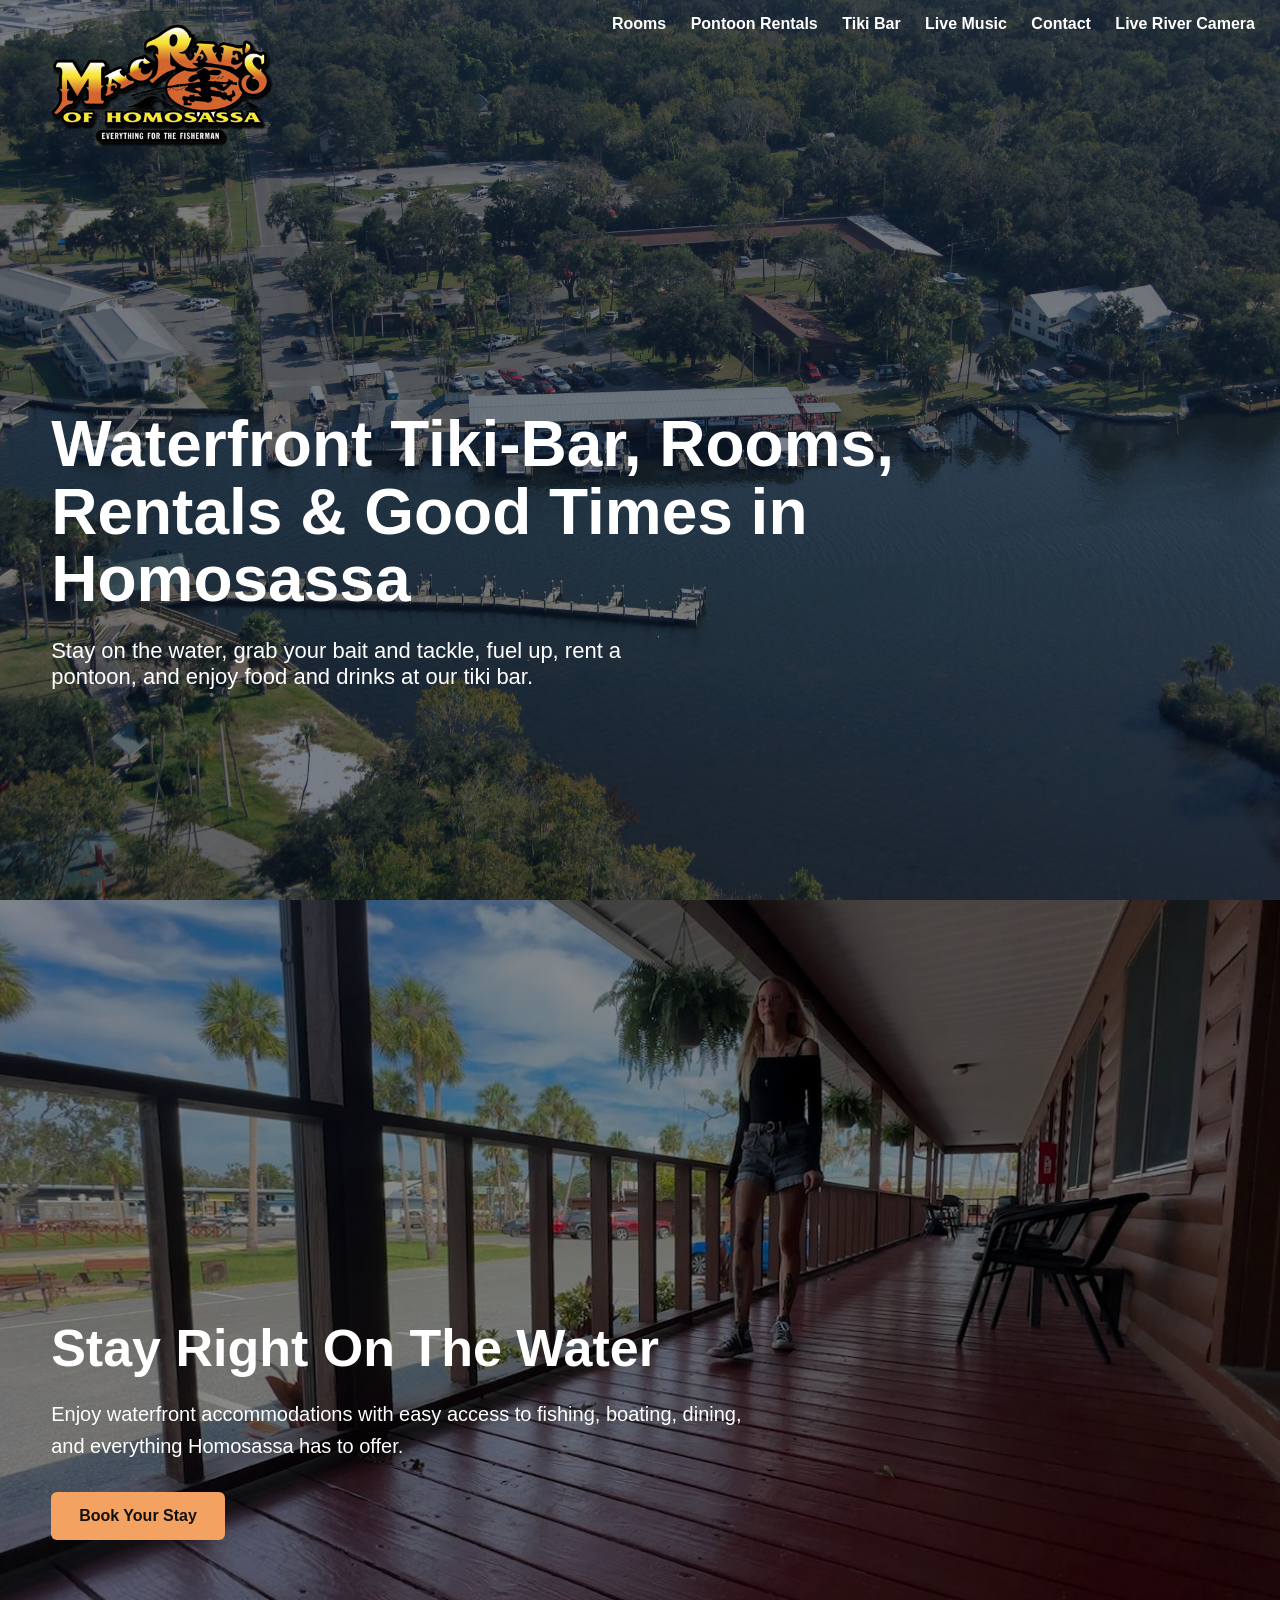
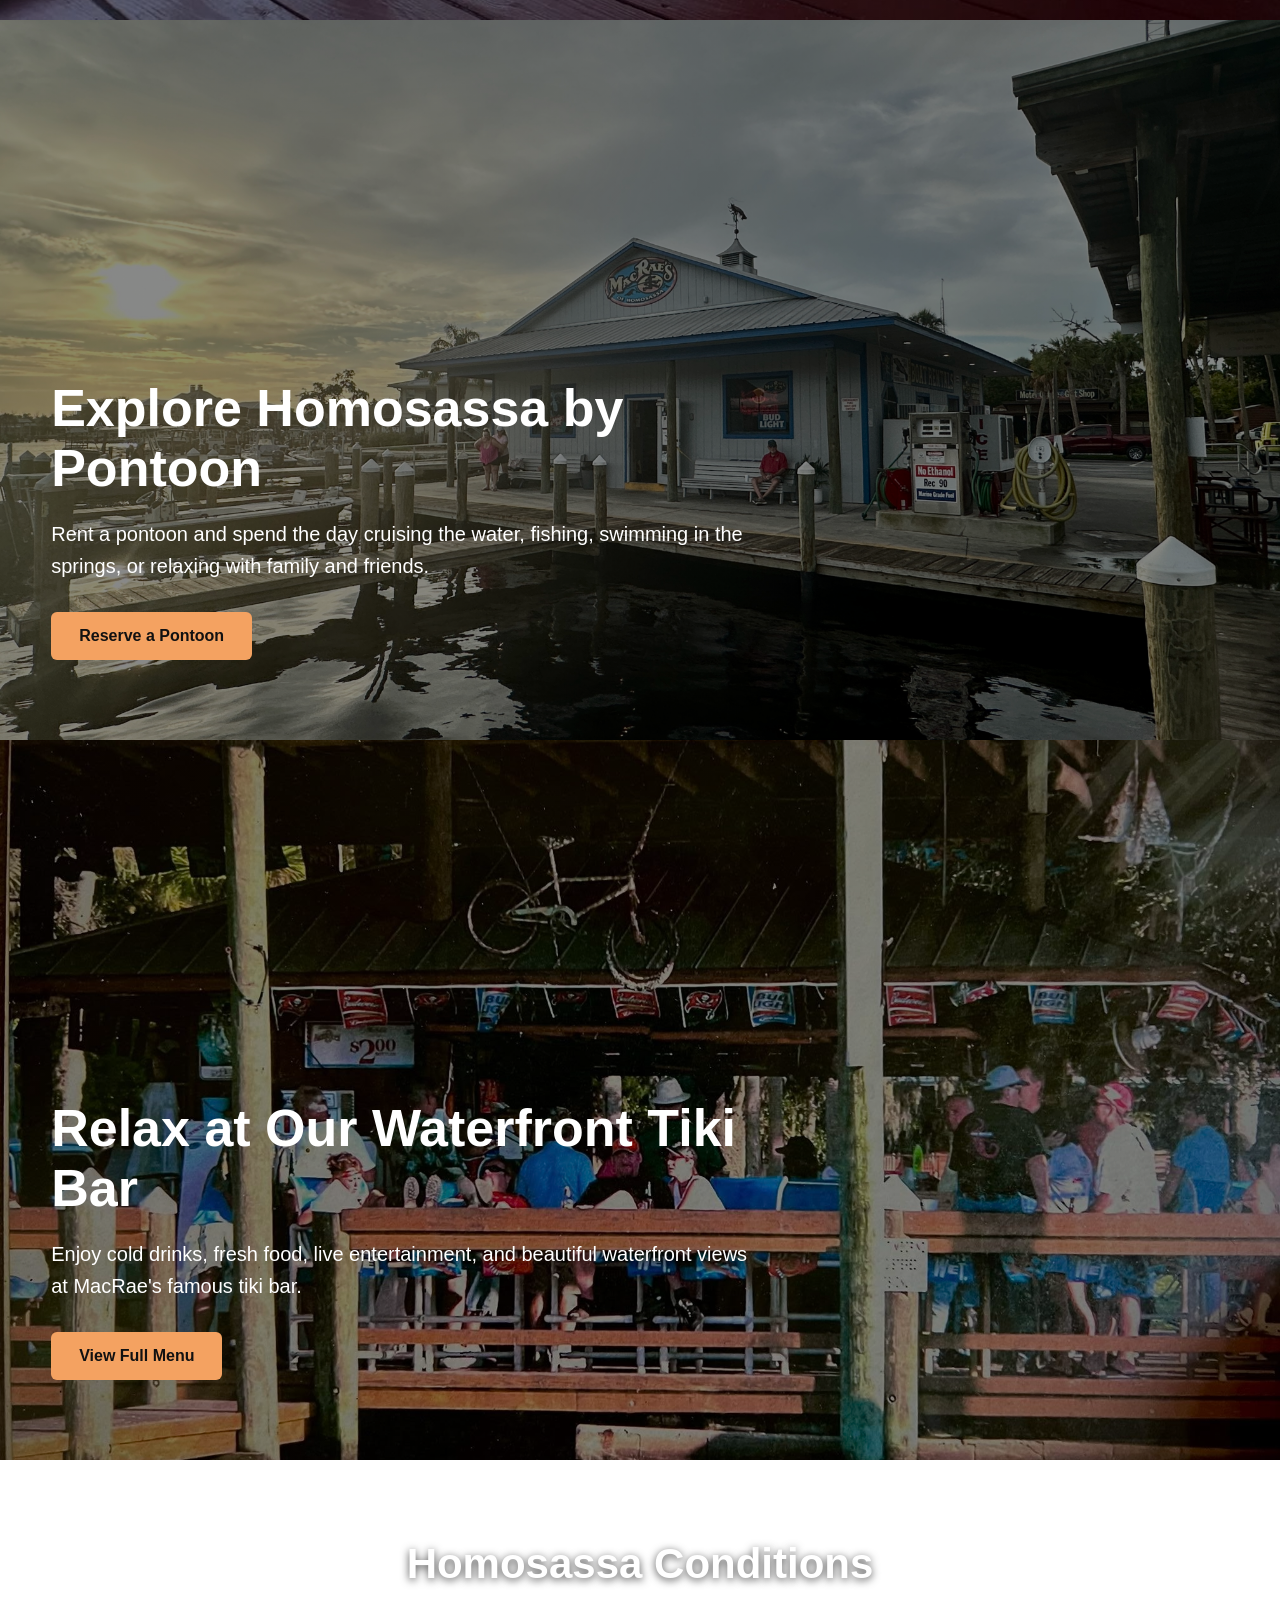
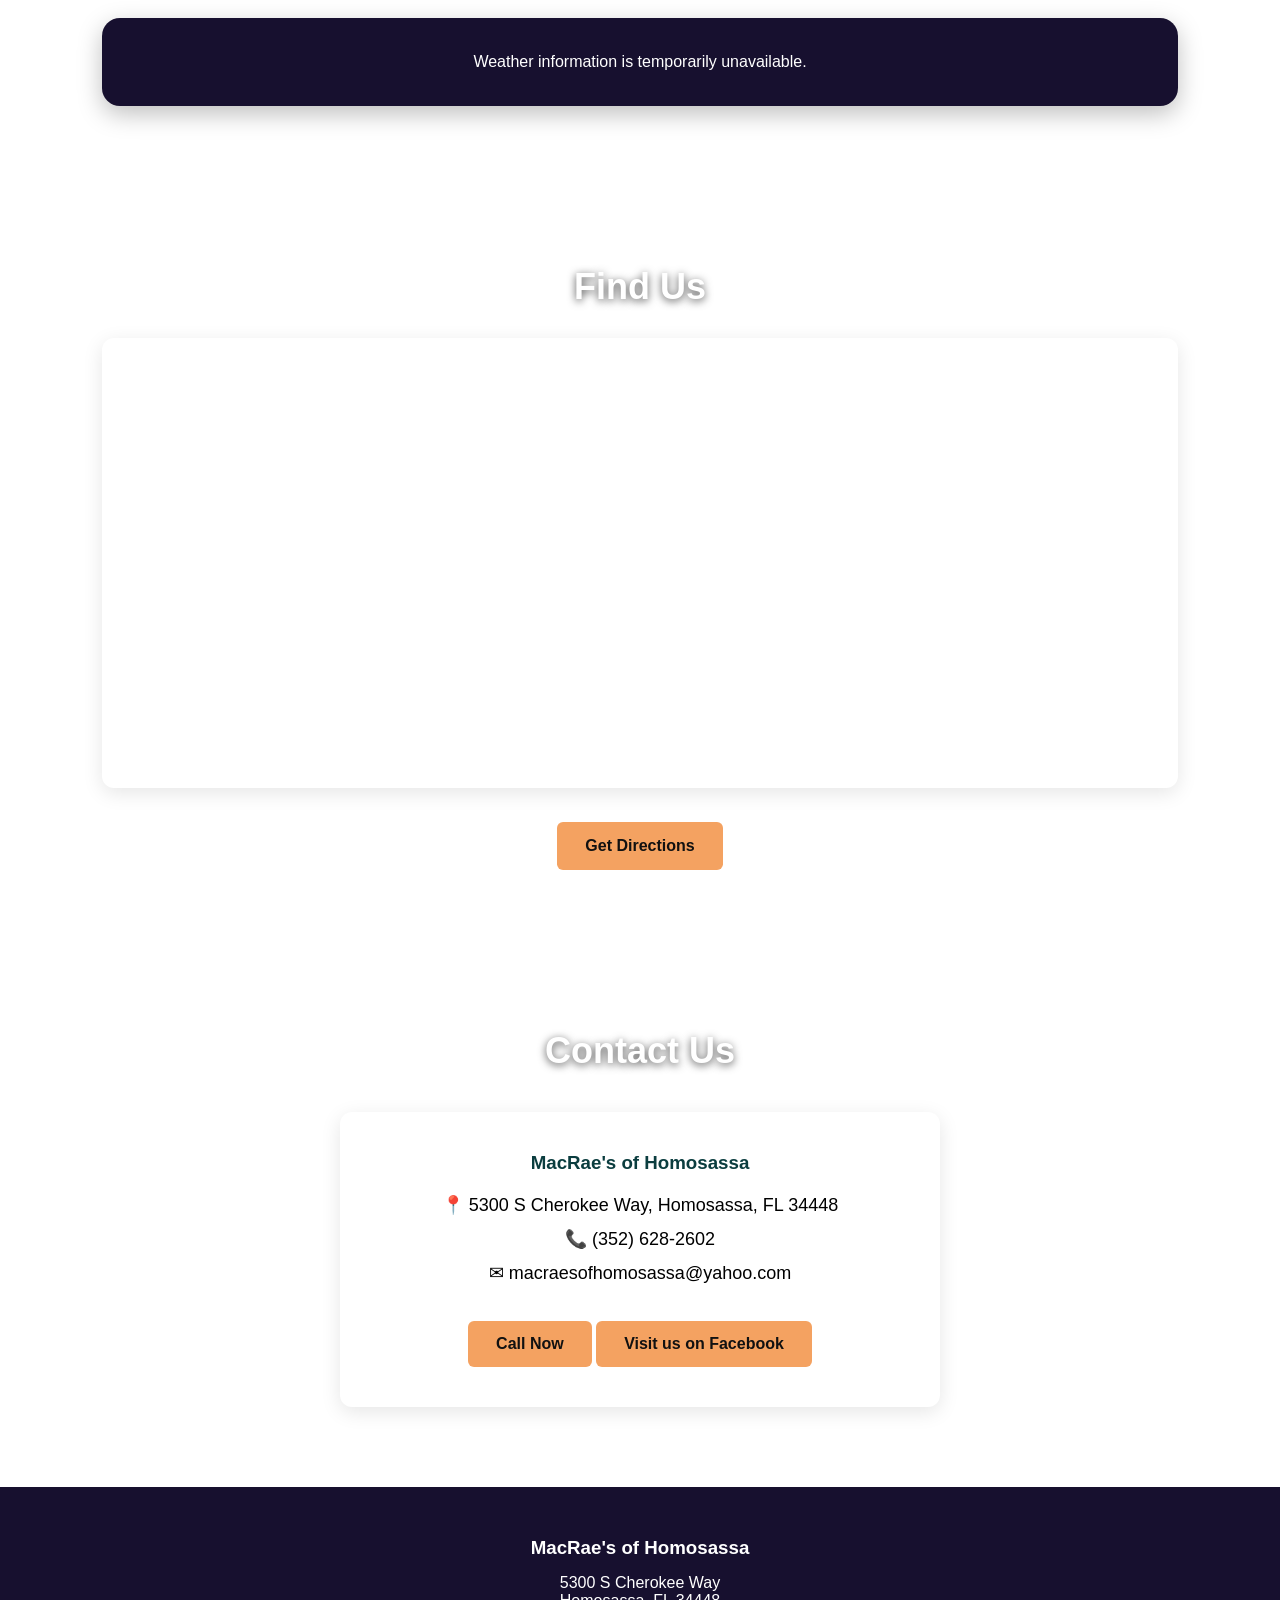
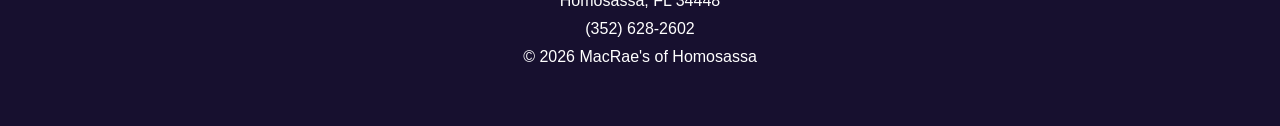
==== index.html @ 95af5fef "Correct business ZIP code to 34448" ====
<!DOCTYPE html>
<html lang="en">

<head>

    <!-- Character encoding -->
    <meta charset="UTF-8">

    <!-- Mobile responsiveness -->
    <meta name="viewport" content="width=device-width, initial-scale=1.0">

    <!-- Primary SEO -->
    <title>MacRae's of Homosassa | Waterfront Motel, Tiki Bar & Pontoon Rentals</title>

    <meta name="description"
        content="Stay on the Homosassa River at MacRae's of Homosassa. Enjoy waterfront lodging, marina fuel, pontoon rentals, fresh seafood, live music, and our famous waterfront tiki bar in Homosassa, Florida.">

    <meta name="author" content="MacRae's of Homosassa">

    <!-- Search Engine Indexing -->
    <meta name="robots" content="index, follow">

    <!-- Theme Color -->
    <meta name="theme-color" content="#17324D">

    <!-- Open Graph (Facebook & Messenger) -->
    <meta property="og:type" content="website">
    <meta property="og:title"
        content="MacRae's of Homosassa | Waterfront Motel, Tiki Bar & Pontoon Rentals">

    <meta property="og:description"
        content="Stay on the beautiful Homosassa River with waterfront lodging, pontoon rentals, fresh seafood, live music, and our famous tiki bar.">

    <meta property="og:url"
        content="https://macraesofhomosassa.com">

    <meta property="og:image"
        content="https://macraesofhomosassa.com/images/waterfront.jpg">

    <!-- Twitter / X -->
    <meta name="twitter:card" content="summary_large_image">

    <meta name="twitter:title"
        content="MacRae's of Homosassa">

    <meta name="twitter:description"
        content="Waterfront motel, tiki bar, pontoon rentals, seafood, and live music in Homosassa, Florida.">

    <meta name="twitter:image"
        content="https://macraesofhomosassa.com/images/waterfront.jpg">

    <!-- Stylesheet -->
    <link rel="stylesheet" href="styles.css">

    <!-- Favicon (add once you create one) -->
    <link rel="icon" href="images/favicon.ico">

    <!-- Local Business Schema -->
<script type="application/ld+json">
    {
        "@context": "https://schema.org",
        "@type": "LocalBusiness",
        "additionalType": [
    "https://schema.org/LodgingBusiness",
    "https://schema.org/Restaurant"
],
        "name": "MacRae's of Homosassa",
        "image": "https://macraesofhomosassa.com/images/waterfront.jpg",
        "logo": "https://macraesofhomosassa.com/images/logo.png",
        "url": "https://macraesofhomosassa.com",
        "telephone": "+1-352-628-2602",
        "email": "mailto:macraesofhomosassa@yahoo.com",
        "address": {
            "@type": "PostalAddress",
            "streetAddress": "5300 S Cherokee Way",
            "addressLocality": "Homosassa",
            "addressRegion": "FL",
            "postalCode": "34448",
            "addressCountry": "US"
        },
        "description": "MacRae's of Homosassa offers waterfront lodging, marina fuel, pontoon rentals, live music, fresh seafood, and a waterfront tiki bar on the Homosassa River.",
        "areaServed": "Homosassa, Florida",
        "sameAs": [
            "https://www.facebook.com/share/18axdhbkUP/?mibextid=wwXIfr"
        ],
        "makesOffer": [
            {
                "@type": "Offer",
                "itemOffered": {
                    "@type": "Service",
                    "name": "Waterfront lodging"
                }
            },
            {
                "@type": "Offer",
                "itemOffered": {
                    "@type": "Service",
                    "name": "Marine fuel"
                }
            },
            {
                "@type": "Offer",
                "itemOffered": {
                    "@type": "Service",
                    "name": "Pontoon rentals"
                }
            },
            {
                "@type": "Offer",
                "itemOffered": {
                    "@type": "Service",
                    "name": "Live music and entertainment"
                }
            },
            {
                "@type": "Offer",
                "itemOffered": {
                    "@type": "Service",
                    "name": "Tiki bar and waterfront dining"
                }
            }
        ]
    }
    </script>
</head>

<body>

<!-- ========================= TOP NAVIGATION BAR ========================= -->
<header class="navbar">

    <!-- Logo on the left side -->
    <a href="#" class="logo">
        <img src="images/logo.png" alt="MacRae's of Homosassa Logo">
    </a>

    <!-- Desktop navigation links -->
    <nav class="desktop-nav">
        <a href="#rooms">Rooms</a>
        <a href="#rentals">Pontoon Rentals</a>
        <a href="#tiki">Tiki Bar</a>
        <a href="livemusic.html">Live Music</a>
        <a href="#contact">Contact</a>
        <a href="https://www.discovercrystalriverfl.com/live-river-cam/" target="_blank">
            Live River Camera
        </a>
    </nav>

    <!-- Mobile hamburger button -->
    <button class="menu-toggle" onclick="toggleMenu()">
        ☰
    </button>

</header>

<!-- ========================= MOBILE SLIDE-OUT MENU ========================= -->
<div id="mobile-menu" class="mobile-menu">

    <button class="close-menu" onclick="toggleMenu()">
        ×
    </button>

    <a href="#rooms" onclick="toggleMenu()">Rooms</a>
    <a href="#rentals" onclick="toggleMenu()">Pontoon Rentals</a>
    <a href="#tiki" onclick="toggleMenu()">Tiki Bar</a>
    <a href="livemusic.html">Live Music</a>
    <a href="#contact" onclick="toggleMenu()">Contact</a>
    <a href="https://www.discovercrystalriverfl.com/live-river-cam/" target="_blank" onclick="toggleMenu()">
        Live River Camera
    </a>

</div>

<!-- ========================= HERO SECTION First thing visitors see ========================= -->
    <section class="hero">
       
        <!-- Container used to position and style hero text -->
        <div class="hero-content">

            <!-- Main headline -->
            <h2>Waterfront Tiki-Bar, Rooms, Rentals & Good Times in Homosassa</h2>

            <!-- Supporting description -->
            <p>
                Stay on the water, grab your bait and tackle, fuel up, rent a pontoon,
                and enjoy food and drinks at our tiki bar.
            </p>

        </div>
    </section>

<!-- ========================= ROOMS SECTION Highlights lodging accommodations Uses a full-width background image similar to the hero section ========================= -->
     <section id="rooms" class="rooms-section">

        <!-- Container for all text displayed
             on top of the room background image -->
        <div class="rooms-content">
        
            <!-- Main headline -->
            <h2>Stay Right On The Water</h2>
        
            <!-- Description of the accommodations -->
            <p>
                Enjoy waterfront accommodations with easy access
                to fishing, boating, dining, and everything
                Homosassa has to offer.
            </p>
        
            <!-- Call-to-action button
                 Currently scrolls to contact section -->
                 <a href="#" class="button" onclick="showBookingMessage()">
                    Book Your Stay
                </a>
        
        </div>
        </section>

<!-- ========================= PONTOON RENTALS SECTION Highlights pontoon boat rentals========================= -->

<section id="rentals" class="rentals-section">

    <div class="rentals-content">

        <h2>Explore Homosassa by Pontoon</h2>

        <p>
            Rent a pontoon and spend the day cruising the water,
            fishing, swimming in the springs, or relaxing with family and friends.
        </p>

        <a href="#" class="button" onclick="showBookingMessage()">
            Reserve a Pontoon
        </a>

    </div>

</section>

<!-- ========================= Tiki Bar Section - need to add link to menu ========================= -->

<section id="tiki" class="tiki-section">
    
    <div class="tiki-content">

        <h2>Relax at Our Waterfront Tiki Bar</h2>

        <p>
            Enjoy cold drinks, fresh food, live entertainment,
            and beautiful waterfront views at MacRae's famous
            tiki bar.
        </p>

        <a href="menu.html" class="button">
            View Full Menu
        </a>

    </div>

</section>

<!-- =========================
INFO BACKGROUND SECTION
Weather, map, and contact
========================= -->

<section class="info-background">

<!-- =========================
WEATHER SECTION
========================= -->

<section class="weather-section">

    <h2>Homosassa Conditions</h2>

    <div class="custom-weather-card" id="weather-card">

        <p>Loading local weather...</p>

    </div>

</section>

<!-- ========================= GOOGLE MAP SECTION ========================= -->

<section class="map-section">

    <h2>Find Us</h2>

    <iframe
        src="https://www.google.com/maps/embed?pb=!1m18!1m12!1m3!1d4694.301543347351!2d-82.6210049235909!3d28.78456557715871!2m3!1f0!2f0!3f0!3m2!1i1024!2i768!4f13.1!3m3!1m2!1s0x88e83eef0be6020d%3A0x8e1b108e4c005c9f!2sMacRae&#39;s%20of%20Homosassa%20Inc!5e1!3m2!1sen!2sus!4v1782098870335!5m2!1sen!2sus"
        width="100%"
        height="450"
        style="border:0;"
        allowfullscreen=""
        loading="lazy"
        referrerpolicy="no-referrer-when-downgrade">
    </iframe>
    <!-- Opens Google Maps directions in a new tab -->

    <div class="directions-container">

    <a
        href="https://maps.google.com/?q=5300+S+Cherokee+Way+Homosassa+FL+34448"
        target="_blank"
        class="button">

        Get Directions

    </a>

</div>

</section>

<!-- ========================= CONTACT SECTION ========================= -->
<section id="contact" class="contact-section">

    <!-- Section title -->
    <h2>Contact Us</h2>

    <!-- Card containing business contact information -->
    <div class="contact-card">

        <!-- Business name -->
        <h3>MacRae's of Homosassa</h3>

        <!-- Physical location -->
        <p>📍 5300 S Cherokee Way, Homosassa, FL 34448</p>

        <!-- Phone number -->
        <p>📞 (352) 628-2602</p>

        <!-- Email address -->
        <p>✉ macraesofhomosassa@yahoo.com</p>
        
        <!-- Clicking this button opens the phone dialer on mobile devices -->
        <a href="tel:3526282602" class="contact-button">
            Call Now
        </a>

        <!-- link to facebook -->
        <a href="https://www.facebook.com/share/18axdhbkUP/?mibextid=wwXIfr"
        target="_blank"
        rel="noopener noreferrer"
        class="contact-button">
         Visit us on Facebook
     </a>
    </div>

</section>

</section>

<footer class="footer">

    <h3>MacRae's of Homosassa</h3>

    <p>
        5300 S Cherokee Way<br>
        Homosassa, FL 34448
    </p>

    <p>
        (352) 628-2602
    </p>

    <p>
        © 2026 MacRae's of Homosassa
    </p>

</footer>

<!-- =========================
BOOKING COMING SOON POPUP
========================= -->

<div id="booking-popup"
     class="booking-popup"
     onclick="hideBookingMessage()">

    <div class="booking-card"
         onclick="event.stopPropagation()">

        <button class="booking-close"
                onclick="hideBookingMessage()">
            ×
        </button>

        <h2>Online reservations are coming soon!</h2>

        <p>
            In the meantime, please call us to reserve your room
            or pontoon rental. We look forward to seeing you at
            MacRae's of Homosassa!
        </p>

        <a href="tel:3526282602" class="button">
            Call Now
        </a>

    </div>

</div>

<!-- =========================
PAGE JAVASCRIPT
========================= -->

<script>

    /* =========================
       WEBSITE FUNCTIONS
    ========================= */

    function showBookingMessage() {
        document.getElementById("booking-popup").classList.add("active");
    }

    function hideBookingMessage() {
        document.getElementById("booking-popup").classList.remove("active");
    }

    function toggleMenu() {
        document.getElementById("mobile-menu").classList.toggle("active");
    }


/* =========================
   HOMOSASSA RIVER CONDITIONS
========================= */

function getWeatherIcon(code) {
    if (code === 0) return "☀️";
    if ([1, 2].includes(code)) return "🌤️";
    if (code === 3) return "☁️";
    if ([45, 48].includes(code)) return "🌫️";
    if ([51, 53, 55, 61, 63, 65, 80, 81, 82].includes(code)) return "🌧️";
    if ([95, 96, 99].includes(code)) return "⛈️";
    return "🌤️";
}

function getWeatherLabel(code) {
    if (code === 0) return "Clear";
    if ([1, 2].includes(code)) return "Partly Cloudy";
    if (code === 3) return "Cloudy";
    if ([45, 48].includes(code)) return "Fog";
    if ([51, 53, 55].includes(code)) return "Drizzle";
    if ([61, 63, 65, 80, 81, 82].includes(code)) return "Rain";
    if ([95, 96, 99].includes(code)) return "Thunderstorms";
    return "Conditions";
}

function getWindDirection(degrees) {
    const directions = ["N", "NE", "E", "SE", "S", "SW", "W", "NW"];
    return directions[Math.round(degrees / 45) % 8];
}

function getBoatingOutlook(windSpeed, rainChance) {
    if (windSpeed >= 20 || rainChance >= 70) return "Use Caution";
    if (windSpeed >= 12 || rainChance >= 40) return "Fair";
    return "Good";
}

function formatTime(timeString) {
    return new Date(timeString).toLocaleTimeString("en-US", {
        hour: "numeric",
        minute: "2-digit"
    });
}

function formatHour(hour) {
    const suffix = hour >= 12 ? "PM" : "AM";
    const displayHour = hour % 12 === 0 ? 12 : hour % 12;
    return `${displayHour} ${suffix}`;
}

function getDailySummary(date, hourly) {
    const dayHours = hourly.time
        .map((time, index) => ({
            time,
            code: hourly.weather_code[index]
        }))
        .filter(hour => hour.time.startsWith(date));

    const counts = {
        clear: 0,
        cloudy: 0,
        rain: 0,
        storm: 0,
        fog: 0
    };

    const rainOrStormHours = [];

    dayHours.forEach(hour => {
        const code = hour.code;
        const hourNumber = new Date(hour.time).getHours();

        if (code === 0) {
            counts.clear++;
        } else if ([1, 2, 3].includes(code)) {
            counts.cloudy++;
        } else if ([45, 48].includes(code)) {
            counts.fog++;
        } else if ([51, 53, 55, 61, 63, 65, 80, 81, 82].includes(code)) {
            counts.rain++;
            rainOrStormHours.push(hourNumber);
        } else if ([95, 96, 99].includes(code)) {
            counts.storm++;
            rainOrStormHours.push(hourNumber);
        }
    });

    let timingNote = "";

    if (rainOrStormHours.length > 0) {
        const earliest = Math.min(...rainOrStormHours);
        const latest = Math.max(...rainOrStormHours);

        const hasMorning = rainOrStormHours.some(hour => hour >= 5 && hour < 12);
        const hasAfternoon = rainOrStormHours.some(hour => hour >= 12 && hour < 18);
        const hasEvening = rainOrStormHours.some(hour => hour >= 18 && hour < 24);

        if (rainOrStormHours.length >= 8) {
            timingNote = "scattered throughout the day";
        } else if (hasMorning && hasAfternoon && hasEvening) {
            timingNote = "possible throughout the day";
        } else if (hasMorning && hasAfternoon) {
            timingNote = "morning into afternoon";
        } else if (hasAfternoon && hasEvening) {
            timingNote = "afternoon into evening";
        } else if (hasMorning) {
            timingNote = "mainly morning";
        } else if (hasAfternoon) {
            timingNote = "mainly afternoon";
        } else if (hasEvening) {
            timingNote = "mainly evening";
        } else {
            timingNote = `${formatHour(earliest)}–${formatHour(latest)}`;
        }
    }

    let summary;

    if (counts.storm >= 3) {
        summary = { icon: "⛈️", label: "Storms Likely" };
    } else if (counts.rain >= 4) {
        summary = { icon: "🌧️", label: "Rain Likely" };
    } else if (counts.storm > 0) {
        summary = { icon: "🌦️", label: "Storms Possible" };
    } else if (counts.rain > 0) {
        summary = { icon: "🌦️", label: "Showers Possible" };
    } else if (counts.cloudy > counts.clear) {
        summary = { icon: "☁️", label: "Mostly Cloudy" };
    } else if (counts.cloudy > 0) {
        summary = { icon: "🌤️", label: "Partly Cloudy" };
    } else {
        summary = { icon: "☀️", label: "Sunny" };
    }

    if (timingNote) {
        summary.note = timingNote;
    }

    return summary;
}

async function loadWeather() {
    const weatherCard = document.getElementById("weather-card");

    const url =
        "https://api.open-meteo.com/v1/forecast" +
        "?latitude=28.7846" +
        "&longitude=-82.6210" +
        "&current=temperature_2m,apparent_temperature,weather_code,wind_speed_10m,wind_direction_10m" +
        "&hourly=precipitation_probability,uv_index,weather_code" +
        "&daily=temperature_2m_max,temperature_2m_min,precipitation_probability_max,weather_code,sunrise,sunset" +
        "&temperature_unit=fahrenheit" +
        "&wind_speed_unit=mph" +
        "&timezone=America%2FNew_York";

    try {
        const response = await fetch(url);
        const data = await response.json();

        const current = data.current;
        const hourly = data.hourly;
        const daily = data.daily;

        const rainChance = hourly.precipitation_probability
            ? hourly.precipitation_probability[0]
            : "N/A";

        const uvIndex = hourly.uv_index
            ? hourly.uv_index[0]
            : "N/A";

        const currentIcon = getWeatherIcon(current.weather_code);
        const currentLabel = getWeatherLabel(current.weather_code);
        const windDirection = getWindDirection(current.wind_direction_10m);
        const boatingOutlook = getBoatingOutlook(current.wind_speed_10m, rainChance);

        const forecastDays = daily.time.slice(0, 7).map((date, index) => {
            const dayName = new Date(date + "T00:00:00").toLocaleDateString("en-US", {
                weekday: "short"
            });

            const summary = getDailySummary(date, hourly);

            return `
                <div class="forecast-day">
                    <h5>${dayName}</h5>
                    <div class="forecast-icon">${summary.icon}</div>
                    <p>${summary.label}</p>
                    ${summary.note ? `<p class="forecast-note">${summary.note}</p>` : ""}
                    <p><strong>${Math.round(daily.temperature_2m_max[index])}°</strong> / ${Math.round(daily.temperature_2m_min[index])}°</p>
                    <p>Rain ${daily.precipitation_probability_max[index]}%</p>
                </div>
            `;
        }).join("");

        weatherCard.innerHTML = `
            <div class="weather-main">

                <div class="weather-current">
                    <div class="weather-icon">${currentIcon}</div>
                    <h3>${Math.round(current.temperature_2m)}°F</h3>
                    <p>${currentLabel}</p>
                    <p>Feels like ${Math.round(current.apparent_temperature)}°F</p>
                </div>

                <div class="weather-details">
                    <h4>River Conditions</h4>
                    <p>Wind: ${windDirection} ${Math.round(current.wind_speed_10m)} mph</p>
                    <p>Rain Chance: ${rainChance}%</p>
                    <p>UV Index: ${uvIndex}</p>
                    <p>Sunrise: ${formatTime(daily.sunrise[0])}</p>
                    <p>Sunset: ${formatTime(daily.sunset[0])}</p>
                    <p>Boating Outlook: <strong>${boatingOutlook}</strong></p>
                </div>

            </div>

            <div class="forecast-grid">
                ${forecastDays}
            </div>
        `;

    } catch (error) {
        weatherCard.innerHTML = `<p>Weather information is temporarily unavailable.</p>`;
    }
}

loadWeather();

</script>

</body>
</html>
---- styles.css ----
/* =========================
   GLOBAL RESET
   Removes default browser spacing and makes sizing easier to control.
   ========================= */

* {
    margin: 0;
    padding: 0;
    box-sizing: border-box;
}

/* =========================
   SMOOTH SCROLLING
   Makes anchor links scroll smoothly instead of jumping.
   ========================= */

html {
    scroll-behavior: smooth;
}

/* =========================
   BODY
   Sets the default font for the whole website.
   ========================= */

body {
    font-family: Arial, sans-serif;
}

/* =========================
   NAVIGATION BAR
   Transparent navbar positioned over the hero image.
   ========================= */

.navbar {
    position: absolute;
    top: 0;
    left: 0;
    width: 100%;

    background: transparent;
    color: white;

    padding: 10px 25px 0 25px;

    display: flex;
    justify-content: space-between;
    align-items: flex-start;

    z-index: 100;
}

/* Logo inside navbar */
.logo img {
    height: 150px;
    width: auto;
}

/* Navigation links */
.navbar a {
    color: white;
    text-decoration: none;
    margin-left: 20px;
    font-weight: bold;
}

/* Positions desktop nav links */
.desktop-nav {
    padding-top: 5px;
}

/* Link hover effect */
.navbar a:hover {
    color: #f4a261;
}

/* =========================
   HERO SECTION
   Main full-screen image section.
   ========================= */

.hero {
    min-height: 100vh;

    background:
        linear-gradient(rgba(8, 18, 35, .55), rgba(8, 18, 35, .55)),
        url("images/waterfront.jpg");

    background-size: cover;
    background-position: center;

    display: flex;
    align-items: flex-end;

    padding: 0 4% 90px;

    color: white;
}

.hero-content {
    max-width: 950px;
    padding-bottom: 120px;
}

.hero h2 {
    font-size: 64px;
    line-height: 1.05;
    margin-bottom: 25px;
}

.hero p {
    font-size: 22px;
    max-width: 650px;
}

/* =========================
   SHARED BUTTON STYLE
   Used across the site.
   ========================= */

.button {
    display: inline-block;
    background: #f4a261;
    color: #111;

    padding: 15px 28px;

    text-decoration: none;
    border-radius: 6px;
    font-weight: bold;
}

/* =========================
BOOKING COMING SOON POPUP
========================= */

.booking-popup {
    display: none;
    position: fixed;
    inset: 0;
    background: rgba(0,0,0,.65);
    z-index: 2000;
    justify-content: center;
    align-items: center;
    padding: 20px;
}

.booking-popup.active {
    display: flex;
}

.booking-card {
    position: relative;
    max-width: 500px;
    background: white;
    color: #111;
    padding: 40px;
    border-radius: 18px;
    text-align: center;
    box-shadow: 0 15px 40px rgba(0,0,0,.35);
}

.booking-card h2 {
    color: #0b3d3f;
    margin-bottom: 20px;
}

.booking-card p {
    font-size: 18px;
    line-height: 1.5;
    margin-bottom: 25px;
}

.booking-close {
    position: absolute;
    top: 15px;
    right: 20px;
    border: none;
    background: none;
    font-size: 34px;
    cursor: pointer;
}

/* =========================
   ROOMS SECTION
   Full-width image section for lodging.
   ========================= */

.rooms-section {
    min-height: 80vh;

    background:
        linear-gradient(rgba(0,0,0,.45), rgba(0,0,0,.45)),
        url("images/room.jpg");

    background-size: cover;
    background-position: center;

    display: flex;
    align-items: flex-end;      /* Moves content to bottom */
    justify-content: flex-start; /* Keeps content left */
    padding: 0 4% 80px;         /* Bottom padding */

    color: white;
}

.rooms-content {
    max-width: 700px;
}

.rooms-content h2 {
    font-size: 52px;
    margin-bottom: 20px;
}

.rooms-content p {
    font-size: 20px;
    line-height: 1.6;
    margin-bottom: 30px;
}

/* =========================
   PONTOON RENTALS SECTION
   Full-width image section for boat rentals.
   ========================= */

.rentals-section {
    min-height: 80vh;

    background:
        linear-gradient(rgba(0,0,0,.45), rgba(0,0,0,.45)),
        url("images/pontoon.jpg");

    background-size: cover;
    background-position: center;

    display: flex;
    align-items: flex-end;      /* Moves content to bottom */
    justify-content: flex-start; /* Keeps content left */
    padding: 0 4% 80px;         /* Bottom padding */

    color: white;
}

.rentals-content {
    max-width: 700px;
}

.rentals-content h2 {
    font-size: 52px;
    margin-bottom: 20px;
}

.rentals-content p {
    font-size: 20px;
    line-height: 1.6;
    margin-bottom: 30px;
}

/* =========================
   TIKI BAR SECTION
   Full-width image section for tiki bar promotion.
   ========================= */

.tiki-section {
    min-height: 80vh;

    background:
        linear-gradient(rgba(0,0,0,.45), rgba(0,0,0,.45)),
        url("images/tikibar.jpg");

    background-size: cover;
    background-position: center;

    display: flex;
    align-items: flex-end;      /* Moves content to bottom */
    justify-content: flex-start; /* Keeps content left */
    padding: 0 4% 80px;         /* Bottom padding */

    color: white;
}

.tiki-content {
    max-width: 700px;
}

.tiki-content h2 {
    font-size: 52px;
    margin-bottom: 20px;
}

.tiki-content p {
    font-size: 20px;
    line-height: 1.6;
    margin-bottom: 30px;
}

/* =========================
INFO BACKGROUND SECTION
Weather, map, and contact
========================= */

.info-background {
    background-image:
        linear-gradient(rgba(10, 8, 25, 0.65), rgba(10, 8, 25, 0.65)),
        url("images/riverchart.jpg");
    background-size: cover;
    background-position: center;
    background-attachment: fixed;
}
/* =========================
CUSTOM WEATHER SECTION
========================= */

.weather-section {
    padding: 80px 8%;
    text-align: center;
    background: transparent;
}

.weather-section h2 {
    font-size: 42px;
    color: #0b3d3f;
    margin-bottom: 30px;
}

.custom-weather-card {
    max-width: 1100px;
    margin: 0 auto;
    background: #17102f;
    color: white;
    padding: 35px;
    border-radius: 18px;
    box-shadow: 0 8px 25px rgba(0, 0, 0, 0.25);
}

.weather-section h2,
.map-section h2,
.contact-section h2 {
    color: white;
    text-shadow: 0 2px 8px rgba(0, 0, 0, 0.7);
}

.weather-main {
    display: flex;
    justify-content: space-between;
    gap: 40px;
    text-align: left;
}

.weather-main h3 {
    font-size: 64px;
    margin-bottom: 10px;
}

.weather-main h4 {
    font-size: 28px;
    margin-bottom: 15px;
}

.weather-main p {
    font-size: 18px;
    margin-bottom: 8px;
}

@media (max-width: 768px) {
    .weather-main {
        flex-direction: column;
        text-align: center;
    }

    .weather-main h3 {
        font-size: 52px;
    }
}
.weather-current {
    text-align: center;
}

.weather-icon {
    font-size: 64px;
    margin-bottom: 10px;
}

.forecast-icon {
    font-size: 34px;
    margin: 8px 0;
}

/* =========================
7-DAY FORECAST
========================= */

.forecast-grid {
    display: grid;
    grid-template-columns: repeat(7, 1fr);
    gap: 14px;
    margin-top: 35px;
}

.forecast-day {
    background: rgba(255,255,255,.1);
    border: 1px solid rgba(255,255,255,.2);
    border-radius: 14px;
    padding: 18px 12px;
    text-align: center;
}

.forecast-day h5 {
    font-size: 20px;
    margin-bottom: 10px;
    color: #c89b3c;
}

.forecast-day p {
    font-size: 15px;
    margin: 6px 0;
}

.forecast-note {
    font-size: 13px;
    opacity: 0.85;
    font-style: italic;
}

@media (max-width: 1000px) {
    .forecast-grid {
        grid-template-columns: repeat(2, 1fr);
    }
}

@media (max-width: 600px) {
    .forecast-grid {
        grid-template-columns: 1fr;
    }
}


/* =========================
   GOOGLE MAP SECTION
   Displays business location.
   ========================= */

.map-section {
    padding: 80px 8%;
    background: transparent;
}

.map-section h2 {
    text-align: center;
    font-size: 36px;
    color: white;
    margin-bottom: 30px;
}

.map-section iframe {
    width: 100%;
    border-radius: 12px;
    box-shadow: 0 5px 20px rgba(0,0,0,.1);
}

/* Directions button below map */
.directions-container {
    text-align: center;
    margin-top: 30px;
}

/* =========================
   CONTACT SECTION
   Contact card area.
   ========================= */

.contact-section {
    padding: 80px 8%;
    background-color: transparent;
    text-align: center;
}

.contact-section h2 {
    margin-bottom: 40px;
    font-size: 36px;
    color: white;
}

.contact-card {
    max-width: 600px;
    margin: auto;

    background: white;

    padding: 40px;

    border-radius: 12px;
    box-shadow: 0 5px 20px rgba(0,0,0,.1);
}

.contact-card h3 {
    margin-bottom: 20px;
    color: #0b3d3f;
}

.contact-card p {
    margin: 12px 0;
    font-size: 18px;
}

.contact-button {
    display: inline-block;

    margin-top: 25px;

    background: #f4a261;
    color: #111;

    text-decoration: none;

    padding: 14px 28px;

    border-radius: 6px;
    font-weight: bold;
}

.contact-button:hover {
    opacity: .9;
}

/* =========================
   FOOTER
   Bottom section of website.
   ========================= */

.footer {
    background: #17102f;
    color: white;

    text-align: center;

    padding: 50px 20px;
}

.footer h3 {
    margin-bottom: 15px;
}

.footer p {
    margin: 10px 0;
}

/* =========================
   LIVE MUSIC PAGE HEADER
   Top section of the live music page.
   ========================= */

.music-header {
    background: #17102f;
    color: white;

    text-align: center;

    padding: 80px 20px;
}

.music-header h1 {
    font-size: 52px;
    margin-bottom: 20px;
}

.music-header p {
    font-size: 22px;
}

/* Return button section used on secondary pages */
.music-back {
    text-align: center;
    padding: 40px;
}

/* =========================
   UPCOMING LIVE MUSIC CARDS
   Dynamic event cards filled by music.js.
   ========================= */

   .upcoming-music {

    padding: 80px 8%;

    background:
        linear-gradient(
            rgba(0,0,0,.45),
            rgba(0,0,0,.45)
        ),
        url("images/sunset.jpg");

    background-size: cover;

    background-position: center bottom;

    background-repeat: no-repeat;

    background-attachment: fixed;

    text-align: center;
}

.upcoming-music h2 {

    color: white;

    font-size: 42px;

    margin-bottom: 40px;

    text-shadow: 0 3px 10px rgba(0,0,0,.5);
}

/* Container holding all event cards */
.music-events {
    display: flex;
    flex-direction: column;
    align-items: center;

    gap: 25px;
}

/* Individual event card */
.music-card {
    width: 80%;
    max-width: 1000px;
    min-height: 180px;

    background: rgba(23,16,47,.9);
    color: white;

    border: 2px solid #c89b3c;
    border-radius: 20px;

    padding: 25px;

    box-shadow: 0 10px 25px rgba(0,0,0,.35);

    transition: all .3s ease;

    display: flex;
    flex-direction: column;
    justify-content: center;
}

.music-card:hover {
    transform: translateY(-5px);

    border-color: #ffd700;

    box-shadow: 0 15px 35px rgba(255,215,0,.2);
}

/* Band name */
.music-card h3 {
    color: white;

    font-size: 36px;

    margin-bottom: 15px;

    font-weight: bold;
    text-transform: uppercase;
    letter-spacing: 1px;
}

/* Event date and time */
.music-card p {
    color: rgba(255,255,255,.9);
    font-size: 18px;
}

/* Event description pulled from Google Calendar */
.music-description {
    margin-top: 15px;

    font-size: 16px;
    line-height: 1.6;

    font-style: italic;
    opacity: 0.85;
}

/* =========================
   MENU PAGE HEADER
   Top section of menu page.
   ========================= */

.menu-header {
    background: #17102f;
    color: white;

    text-align: center;

    padding: 80px 20px;
}

.menu-header h1 {
    font-size: 56px;
    margin-bottom: 15px;
}

.menu-header p {
    font-size: 20px;
    margin-bottom: 30px;
}
/* =========================
MENU BACKGROUND
Used by both desktop and mobile
========================= */

.menu-background {

    background:
        linear-gradient(
            rgba(0,0,0,.25),
            rgba(0,0,0,.25)
        ),
        url("images/pavers.jpg");

    background-size: cover;

    background-position: bottom;

    background-repeat: no-repeat;

    padding: 60px 0;
}

.desktop-menu-image {

    display: flex;

    justify-content: center;

    align-items: flex-start;

    gap: 30px;

    flex-wrap: wrap;

    padding: 60px 8%;

    text-align: center;
}

.desktop-menu-image img {
    width: 100%;
    max-width: 550px;
    border-radius: 20px;
    box-shadow: 0 10px 30px rgba(0,0,0,.2);
    transition: transform .3s ease;
}

.desktop-menu-image img:hover {
    transform: scale(1.02);
}

/* =========================
   MOBILE HTML MENU
   Hidden on desktop, shown on phones.
   ========================= */

   .mobile-menu-html {
    display: none;
}

/* =========================
MOBILE MENU PDF BUTTON
========================= */

.menu-download {

    text-align: center;

    margin-bottom: 35px;
}

.menu-download .button {

    display: inline-block;

    padding: 16px 32px;

    font-size: 18px;
}
/* =========================
   MOBILE MENU CATEGORY CARD
========================= */

.menu-category {

    background: rgba(255,255,255,.88);

    backdrop-filter: blur(8px);
    -webkit-backdrop-filter: blur(8px);

    padding: 30px;

    border-radius: 20px;

    border: 1px solid rgba(255,255,255,.35);

    box-shadow: 0 12px 30px rgba(0,0,0,.25);

    transition: all .3s ease;
}

.menu-category:hover {

    transform: translateY(-3px);

    box-shadow: 0 16px 35px rgba(0,0,0,.3);
}

.menu-category h2 {

    color: #0b3d3f;

    font-size: 30px;

    margin-bottom: 18px;

    padding-bottom: 10px;

    border-bottom: 2px solid #c89b3c;
}

.menu-category p {
    display: flex;
    justify-content: space-between;

    gap: 20px;

    margin: 10px 0;

    font-size: 17px;
    line-height: 1.4;
}

/* =========================
   MOBILE MENU BUTTON
   Hidden on desktop.
   ========================= */

.menu-toggle {
    display: none;
}

/* =========================
   MOBILE SLIDE-OUT MENU
   Sidebar menu used on phones.
   ========================= */

.mobile-menu {
    position: fixed;
    top: 0;
    right: -280px;

    width: 280px;
    height: 100vh;

    background: rgba(23, 16, 47, 0.15);

    backdrop-filter: blur(8px);
    -webkit-backdrop-filter: blur(8px);

    border-left: 1px solid rgba(255, 255, 255, 0.2);

    z-index: 999;

    padding: 80px 30px;

    display: flex;
    flex-direction: column;
    gap: 25px;

    transition: right .3s ease;

    overflow-y: auto;
}

/* Active class slides menu into view */
.mobile-menu.active {
    right: 0;
}

/* Links inside mobile menu */
.mobile-menu a {
    color: white;

    text-decoration: none;

    font-size: 22px;
    font-weight: bold;
}

/* X close button */
.close-menu {
    position: absolute;
    top: 20px;
    right: 25px;

    background: none;
    border: none;

    color: white;

    font-size: 36px;
}

/* =========================
   MOBILE RESPONSIVE STYLES
   Applies to phones and small tablets.
   ========================= */

@media (max-width: 768px) {

    /* Navbar spacing on phones */
    .navbar {
        padding: 10px 20px;
        align-items: flex-start;
    }

    /* Smaller logo on phones */
    .logo img {
        height: 90px;
    }

    /* Hide normal desktop nav on phones */
    .desktop-nav {
        display: none !important;
    }

    /* Show hamburger menu button */
    .menu-toggle {
        display: block;

        background: none;
        border: none;

        color: white;

        font-size: 36px;

        z-index: 1000;
    }

    /* Smaller section headlines */
    .hero h2,
    .rooms-content h2,
    .rentals-content h2,
    .tiki-content h2 {
        font-size: 38px;
        line-height: 1.1;
    }

    /* Smaller paragraph text */
    .hero p,
    .rooms-content p,
    .rentals-content p,
    .tiki-content p {
        font-size: 18px;
    }

    /* Adjust large image sections on phones */
    .hero,
    .rooms-section,
    .rentals-section,
    .tiki-section {
        min-height: 85vh;
        padding: 0 6% 60px;
    }

    /* Move hero text up slightly */
    .hero-content {
        padding-bottom: 60px;
    }

    /* Intro headline */
    .intro-section h2 {
        font-size: 30px;
    }

    /* Map title */
    .map-section h2 {
        font-size: 30px;
    }

    /* Contact title */
    .contact-section h2 {
        font-size: 30px;
    }

    /* Contact card spacing */
    .contact-card {
        padding: 30px 20px;
    }

    /* Live music title */
    .upcoming-music h2 {
        font-size: 30px;
    }

    /* Live music cards full width on phones */
    .music-card {
        width: 100%;
    }

    /* Hide desktop menu images on phones */
.desktop-menu-image {
    display: none;
}

    /* Show mobile-friendly HTML menu on phones */
    .mobile-menu-html {
        display: grid;

        padding: 60px 6%;

        gap: 25px;
    }

    /* Smaller menu page header */
    .menu-header h1 {
        font-size: 38px;
    }

    .menu-header p {
        font-size: 18px;
    }

    /* Helps menu item names and prices fit better */
    .menu-category p {
        font-size: 16px;
    }
}
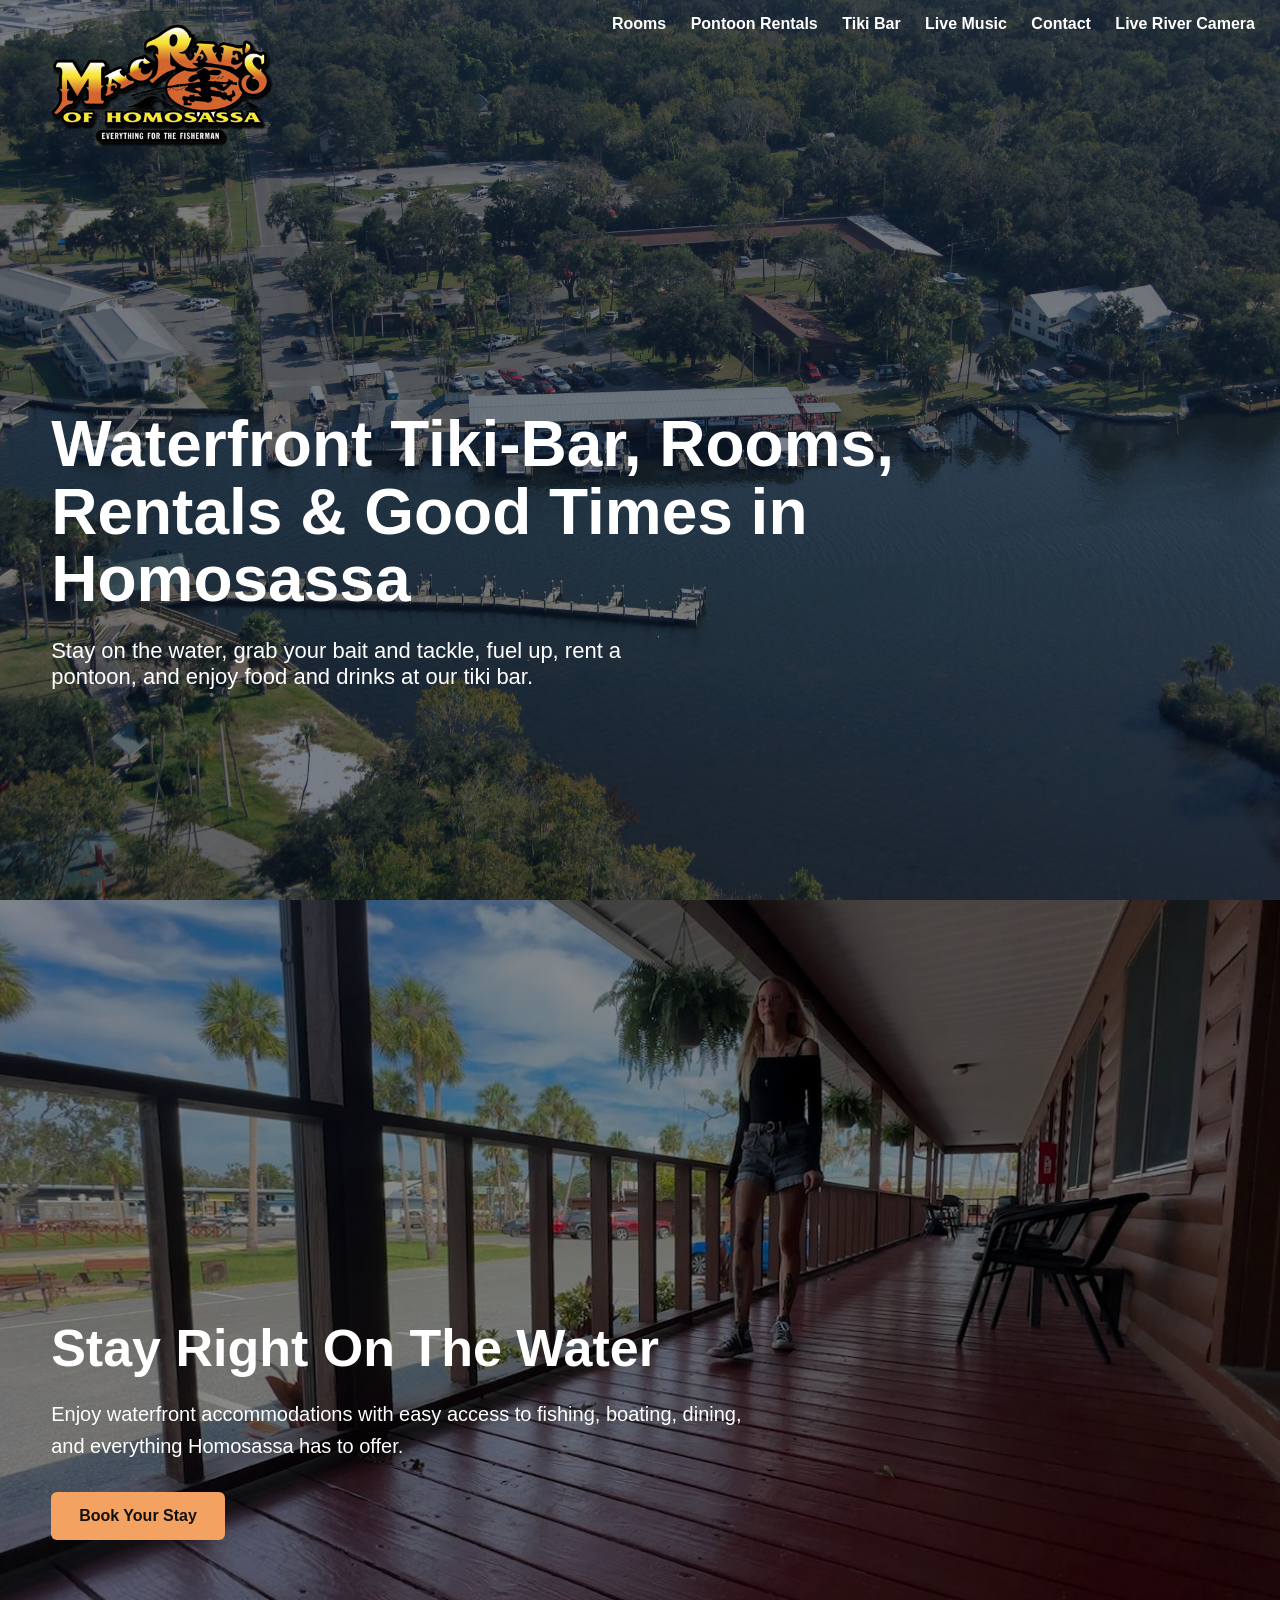
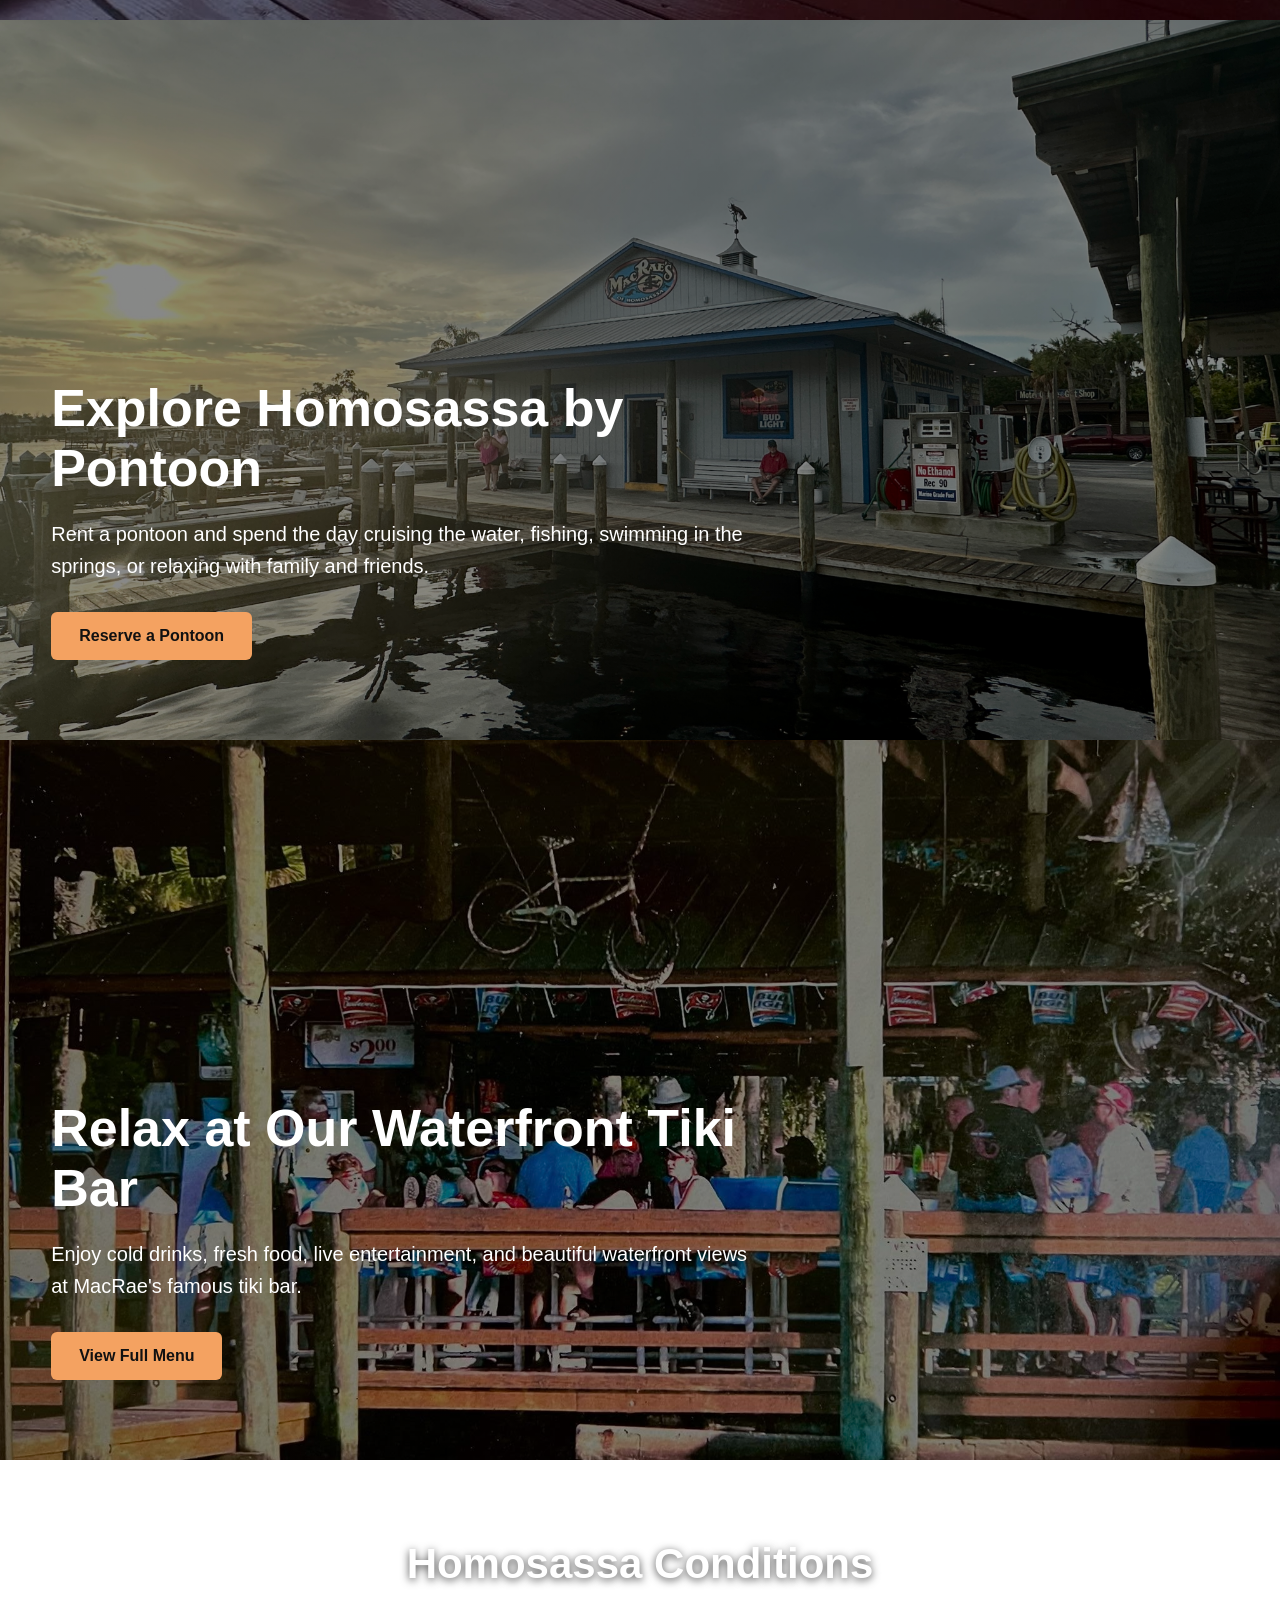
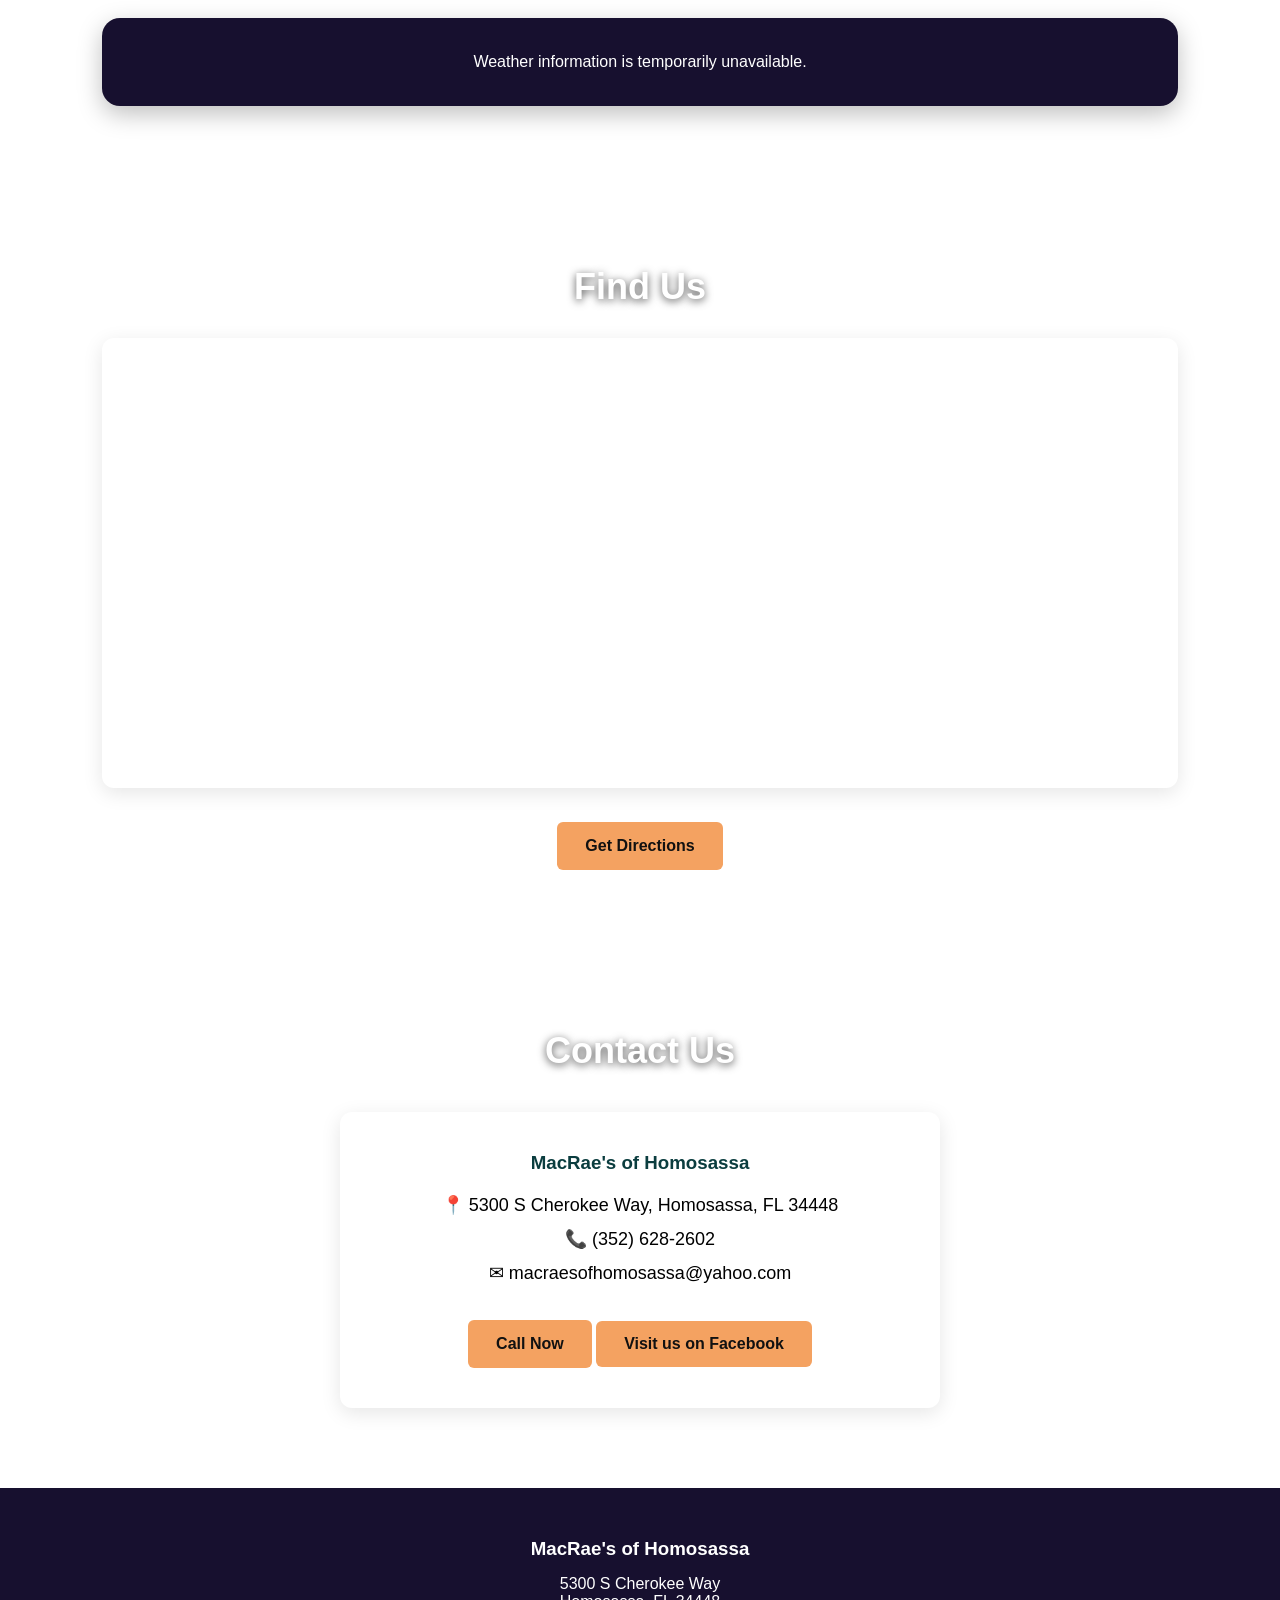
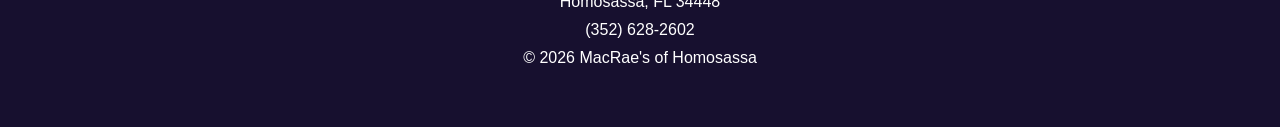
==== commit 57302188: "Added scroll to contact when selecting contact button - improved weather widget/added current daily " ====
--- a/index.html
+++ b/index.html
@@ -335,7 +335,7 @@
         <p>✉ macraesofhomosassa@yahoo.com</p>
         
         <!-- Clicking this button opens the phone dialer on mobile devices -->
-        <a href="tel:3526282602" class="contact-button">
+        <a href="#" class="button" onclick="callNow(); return false;">
             Call Now
         </a>
 
@@ -395,7 +395,7 @@
             MacRae's of Homosassa!
         </p>
 
-        <a href="tel:3526282602" class="button">
+        <a href="#" class="button" onclick="callNow(); return false;">
             Call Now
         </a>
 
@@ -409,21 +409,60 @@
 
 <script>
 
-    /* =========================
-       WEBSITE FUNCTIONS
-    ========================= */
-
-    function showBookingMessage() {
-        document.getElementById("booking-popup").classList.add("active");
-    }
-
-    function hideBookingMessage() {
-        document.getElementById("booking-popup").classList.remove("active");
-    }
-
-    function toggleMenu() {
-        document.getElementById("mobile-menu").classList.toggle("active");
-    }
+   /* =========================
+   WEBSITE FUNCTIONS
+========================= */
+
+// Opens the booking/reservation popup.
+function showBookingMessage() {
+    document.getElementById("booking-popup").classList.add("active");
+}
+
+// Closes the booking/reservation popup.
+function hideBookingMessage() {
+    document.getElementById("booking-popup").classList.remove("active");
+}
+
+// Opens and closes the mobile navigation menu.
+function toggleMenu() {
+    document.getElementById("mobile-menu").classList.toggle("active");
+}
+
+// Handles the "Call Now" button inside the booking popup.
+// On phones/tablets, it opens the phone dialer.
+// On desktop, it closes the popup, scrolls to the contact card,
+// and briefly highlights the contact information.
+function callNow() {
+
+    const isTouchDevice =
+        ('ontouchstart' in window) ||
+        (navigator.maxTouchPoints > 0);
+
+    if (isTouchDevice) {
+
+        window.location.href = "tel:+13526282602";
+
+    } else {
+
+        hideBookingMessage();
+
+        const contact = document.getElementById("contact");
+
+        contact.scrollIntoView({
+            behavior: "smooth",
+            block: "center"
+        });
+
+        setTimeout(() => {
+            document.querySelector(".contact-card").classList.add("contact-highlight");
+
+            setTimeout(() => {
+                document.querySelector(".contact-card").classList.remove("contact-highlight");
+            }, 1200);
+
+        }, 700);
+    }
+}
 
 
 /* =========================
@@ -460,6 +499,38 @@
     if (windSpeed >= 20 || rainChance >= 70) return "Use Caution";
     if (windSpeed >= 12 || rainChance >= 40) return "Fair";
     return "Good";
+}
+
+function getRiverSummary(currentLabel, boatingOutlook, windSpeed, rainChance) {
+    if (currentLabel === "Thunderstorms" || rainChance >= 70) {
+        return "Thunderstorms or heavy rain are possible today. Boaters should monitor conditions closely before heading out on the river.";
+    }
+
+    if (currentLabel === "Rain" || rainChance >= 50) {
+        return "Showers are possible today. Outdoor plans may still be enjoyable, but keep an eye on the forecast.";
+    }
+
+    if (windSpeed >= 20) {
+        return "Windy conditions are expected today. Smaller boats should use caution on the river.";
+    }
+
+    if (windSpeed >= 12) {
+        return "Breezy conditions today. Boating can still be enjoyable, but expect a little chop on open water.";
+    }
+
+    if (boatingOutlook === "Good" && rainChance < 30) {
+        return "Great conditions for enjoying the Homosassa River, pontoon rentals, and waterfront dining.";
+    }
+
+    if (currentLabel === "Partly Cloudy") {
+        return "A comfortable mix of sun and clouds today. Good weather for relaxing by the water.";
+    }
+
+    if (currentLabel === "Clear") {
+        return "Sunny skies make it a great day to enjoy MacRae's and the Homosassa River.";
+    }
+
+    return "Check current conditions before heading out, and enjoy your time on the Homosassa River.";
 }
 
 function formatTime(timeString) {
@@ -601,6 +672,13 @@
         const windDirection = getWindDirection(current.wind_direction_10m);
         const boatingOutlook = getBoatingOutlook(current.wind_speed_10m, rainChance);
 
+        const riverSummary = getRiverSummary(
+            currentLabel,
+            boatingOutlook,
+            current.wind_speed_10m,
+            rainChance
+        );
+
         const forecastDays = daily.time.slice(0, 7).map((date, index) => {
             const dayName = new Date(date + "T00:00:00").toLocaleDateString("en-US", {
                 weekday: "short"
@@ -627,6 +705,7 @@
                     <div class="weather-icon">${currentIcon}</div>
                     <h3>${Math.round(current.temperature_2m)}°F</h3>
                     <p>${currentLabel}</p>
+                    <p class="river-summary">${riverSummary}</p>
                     <p>Feels like ${Math.round(current.apparent_temperature)}°F</p>
                 </div>
 
--- a/styles.css
+++ b/styles.css
@@ -387,6 +387,14 @@
     margin: 8px 0;
 }
 
+.river-summary {
+    max-width: 360px;
+    margin: 14px auto;
+    font-size: 16px;
+    line-height: 1.5;
+    opacity: 0.95;
+}
+
 /* =========================
 7-DAY FORECAST
 ========================= */
@@ -522,6 +530,27 @@
 
 .contact-button:hover {
     opacity: .9;
+}
+.contact-highlight {
+    animation: contactPulse 1.2s ease;
+}
+
+@keyframes contactPulse {
+
+    0% {
+        transform: scale(1);
+        box-shadow: 0 0 0 rgba(244,162,97,0);
+    }
+
+    50% {
+        transform: scale(1.02);
+        box-shadow: 0 0 30px rgba(244,162,97,.7);
+    }
+
+    100% {
+        transform: scale(1);
+        box-shadow: 0 5px 20px rgba(0,0,0,.1);
+    }
 }
 
 /* =========================
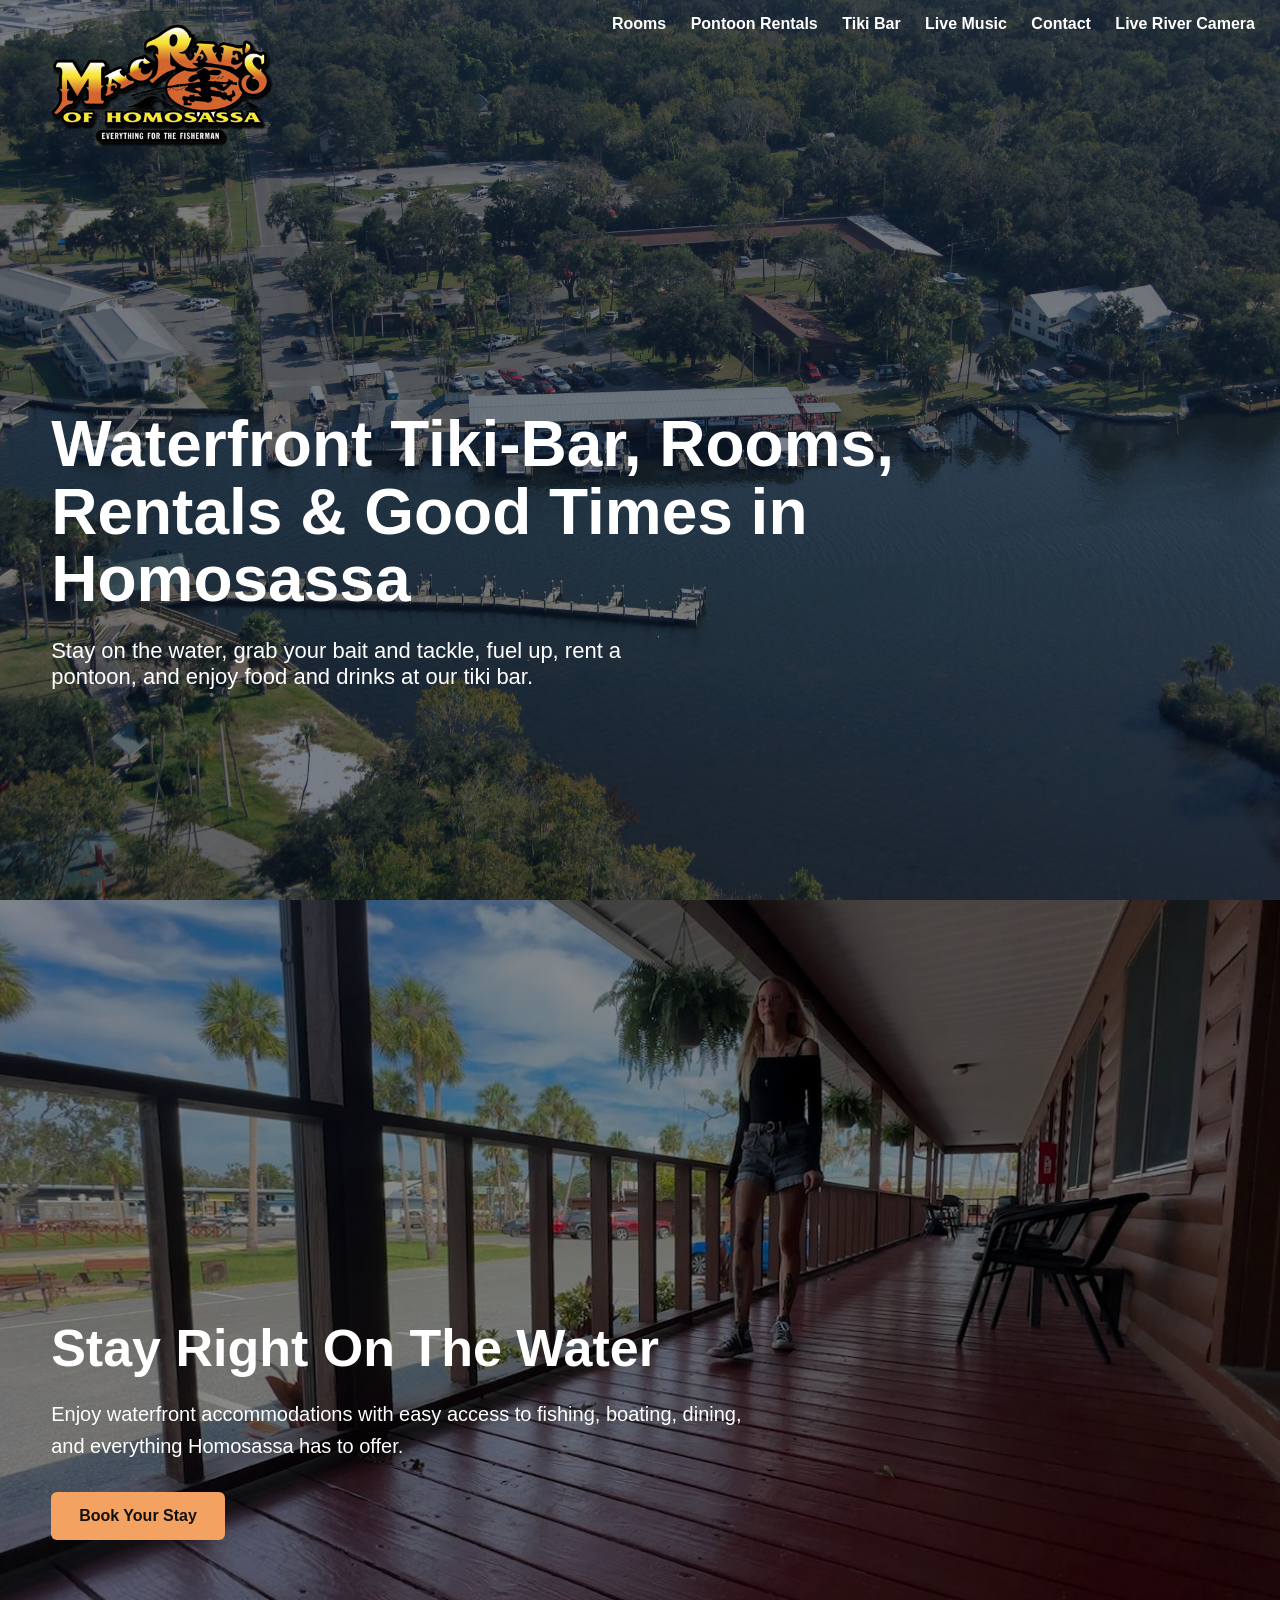
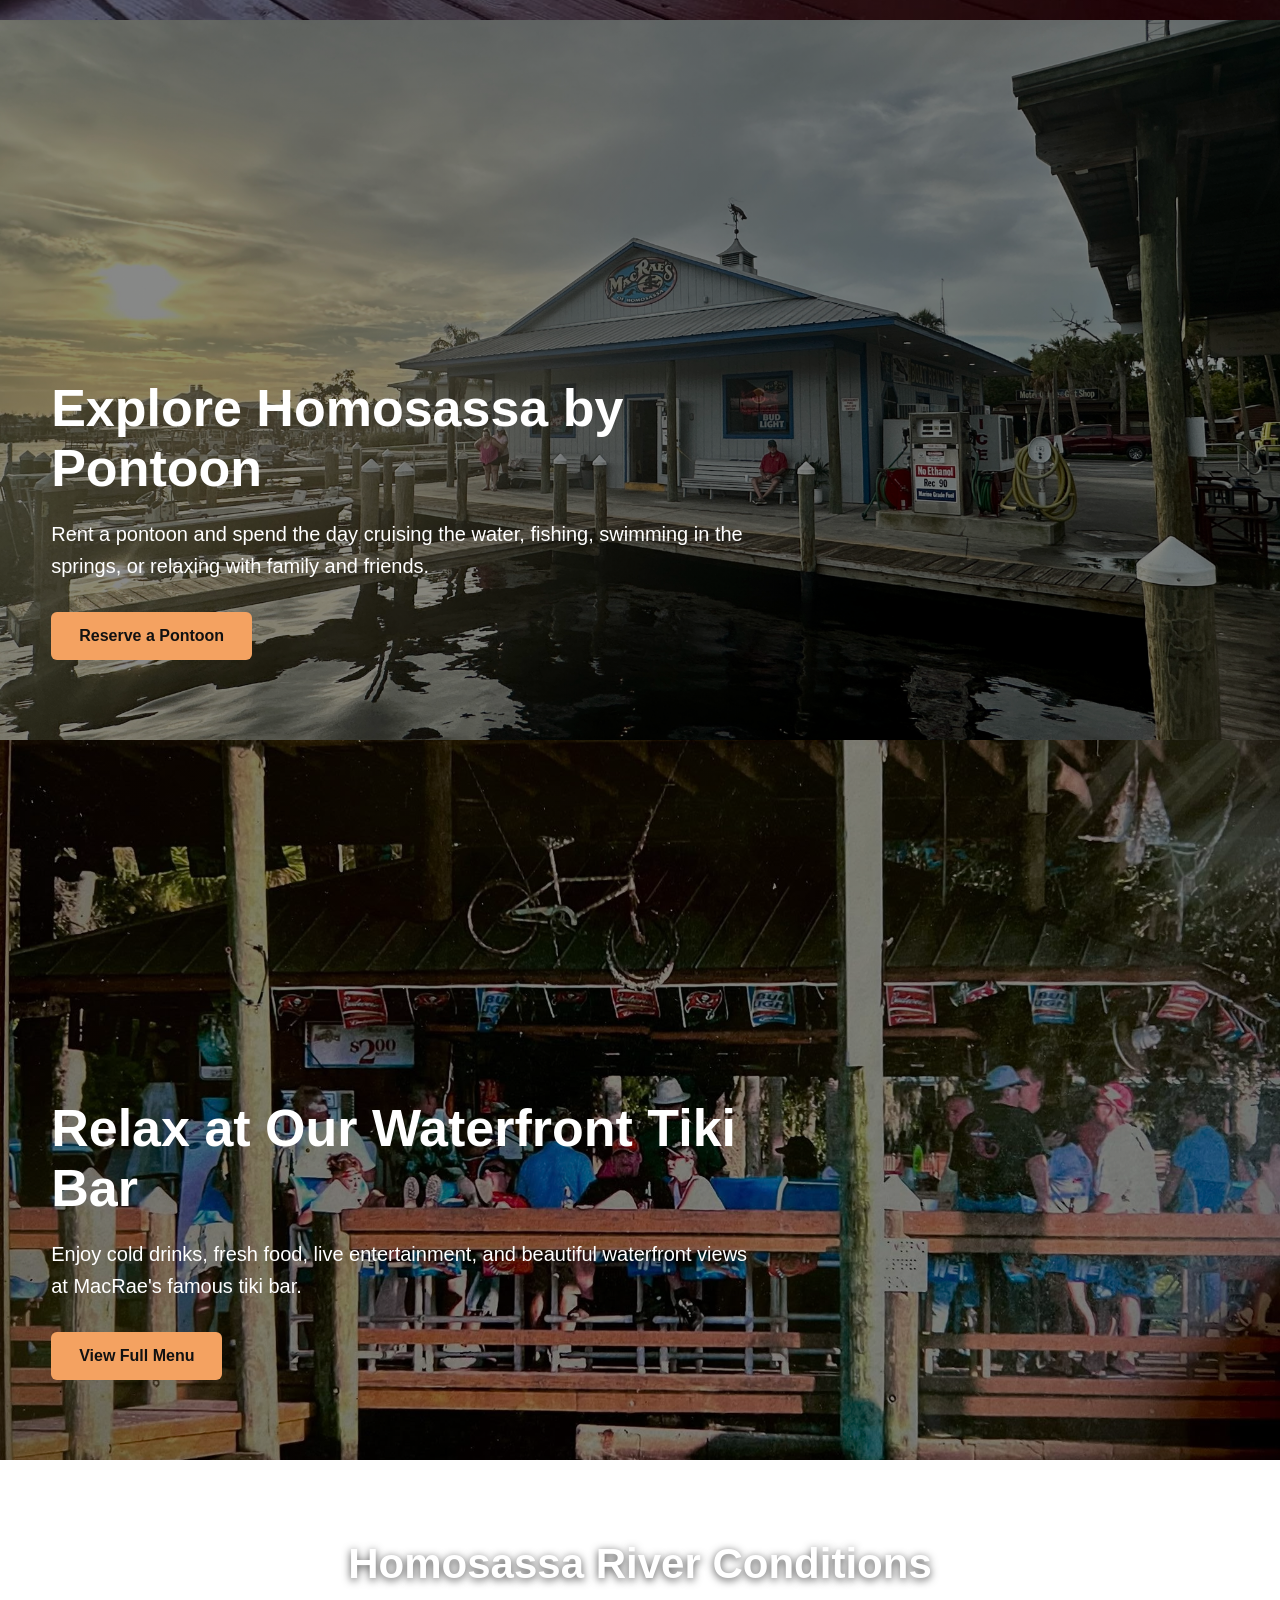
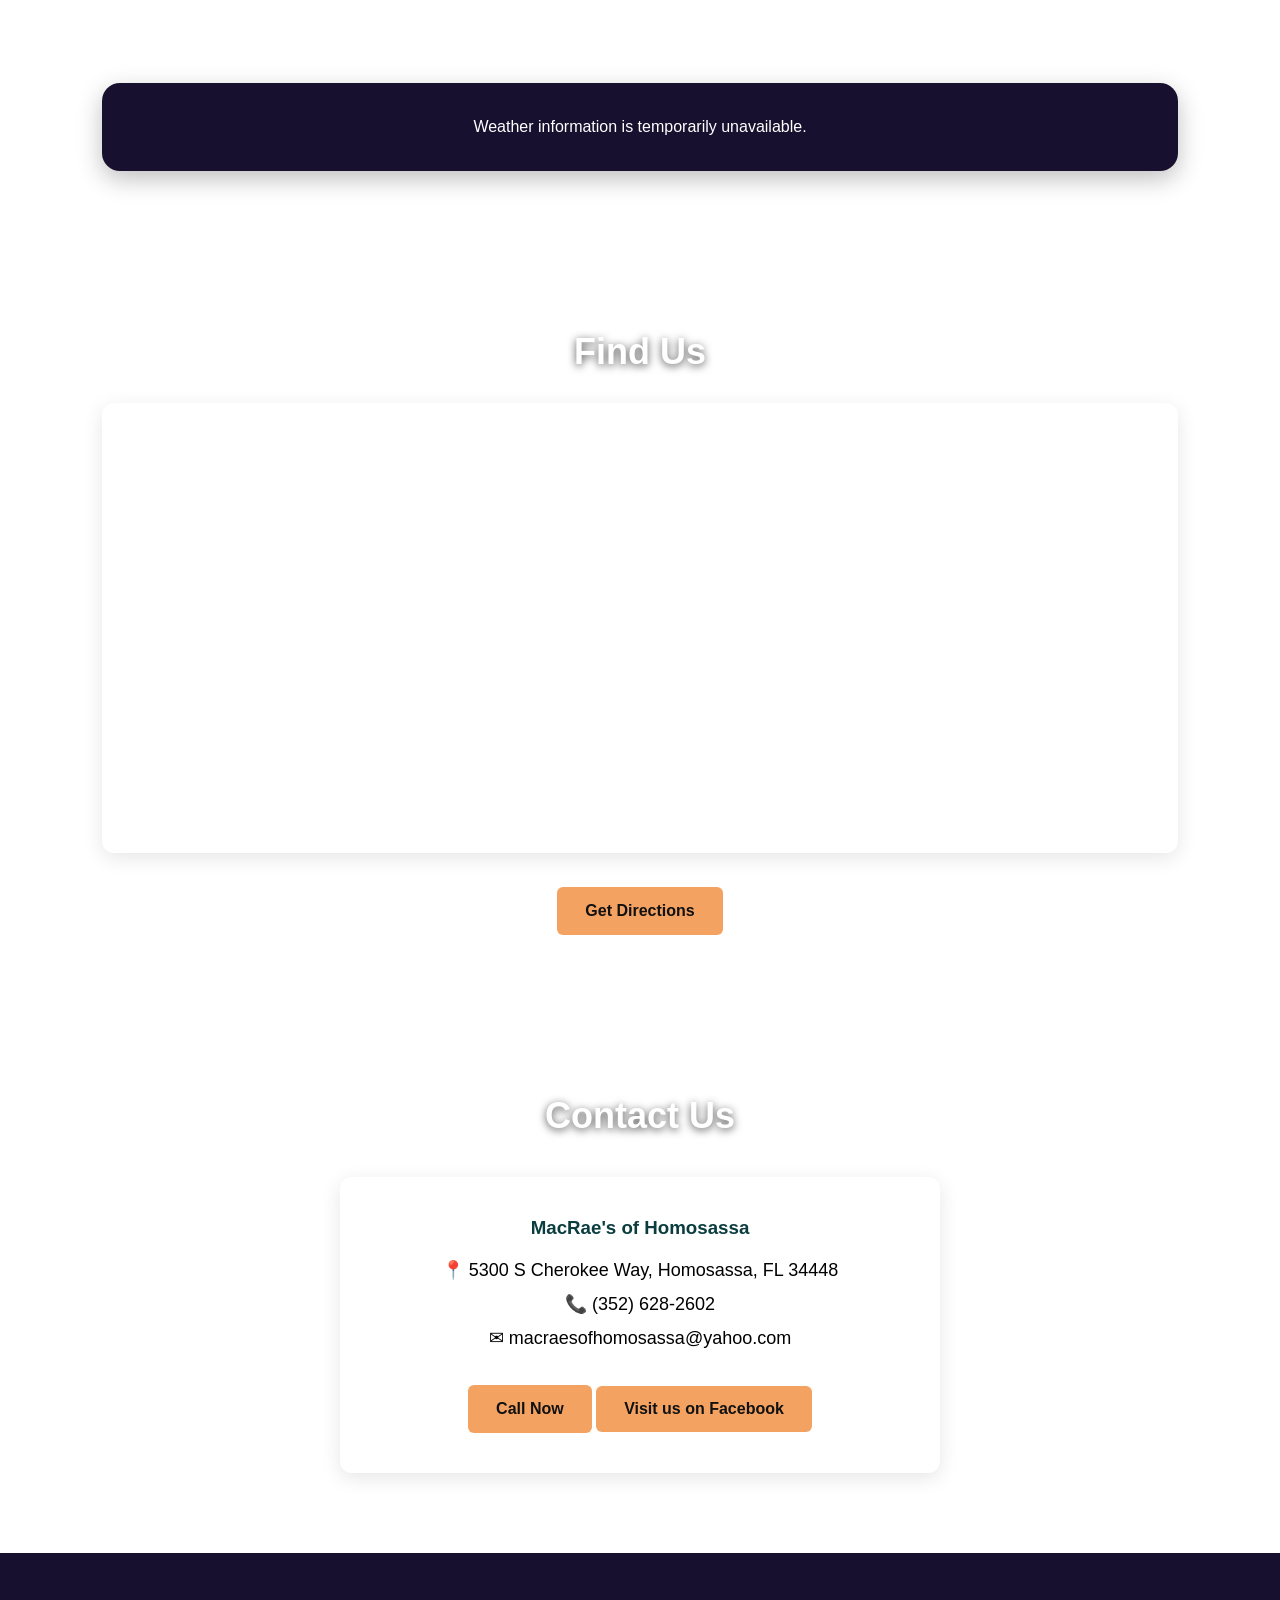
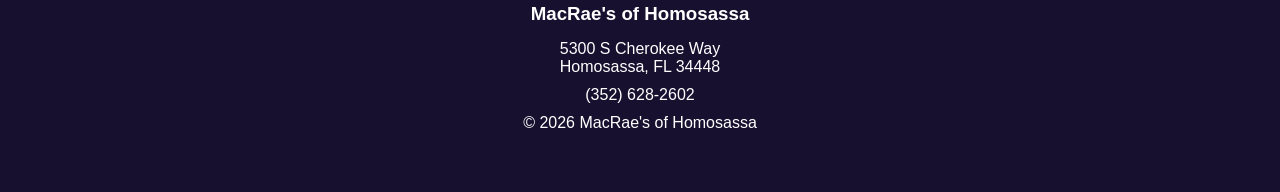
==== commit f43f1c6d: "Update weather section heading" ====
--- a/index.html
+++ b/index.html
@@ -271,12 +271,15 @@
 
 <section class="weather-section">
 
-    <h2>Homosassa Conditions</h2>
-
-    <div class="custom-weather-card" id="weather-card">
-
-        <p>Loading local weather...</p>
-
+    <h2>Homosassa River Conditions</h2>
+
+    <div class="weather-subtitle">
+        <span>Marine Forecast</span>
+        <span>Mouth of the Homosassa River</span>
+    </div>
+
+    <div id="weather-card" class="custom-weather-card">
+        Loading weather...
     </div>
 
 </section>
@@ -479,17 +482,6 @@
     return "🌤️";
 }
 
-function getWeatherLabel(code) {
-    if (code === 0) return "Clear";
-    if ([1, 2].includes(code)) return "Partly Cloudy";
-    if (code === 3) return "Cloudy";
-    if ([45, 48].includes(code)) return "Fog";
-    if ([51, 53, 55].includes(code)) return "Drizzle";
-    if ([61, 63, 65, 80, 81, 82].includes(code)) return "Rain";
-    if ([95, 96, 99].includes(code)) return "Thunderstorms";
-    return "Conditions";
-}
-
 function getWindDirection(degrees) {
     const directions = ["N", "NE", "E", "SE", "S", "SW", "W", "NW"];
     return directions[Math.round(degrees / 45) % 8];
@@ -499,38 +491,6 @@
     if (windSpeed >= 20 || rainChance >= 70) return "Use Caution";
     if (windSpeed >= 12 || rainChance >= 40) return "Fair";
     return "Good";
-}
-
-function getRiverSummary(currentLabel, boatingOutlook, windSpeed, rainChance) {
-    if (currentLabel === "Thunderstorms" || rainChance >= 70) {
-        return "Thunderstorms or heavy rain are possible today. Boaters should monitor conditions closely before heading out on the river.";
-    }
-
-    if (currentLabel === "Rain" || rainChance >= 50) {
-        return "Showers are possible today. Outdoor plans may still be enjoyable, but keep an eye on the forecast.";
-    }
-
-    if (windSpeed >= 20) {
-        return "Windy conditions are expected today. Smaller boats should use caution on the river.";
-    }
-
-    if (windSpeed >= 12) {
-        return "Breezy conditions today. Boating can still be enjoyable, but expect a little chop on open water.";
-    }
-
-    if (boatingOutlook === "Good" && rainChance < 30) {
-        return "Great conditions for enjoying the Homosassa River, pontoon rentals, and waterfront dining.";
-    }
-
-    if (currentLabel === "Partly Cloudy") {
-        return "A comfortable mix of sun and clouds today. Good weather for relaxing by the water.";
-    }
-
-    if (currentLabel === "Clear") {
-        return "Sunny skies make it a great day to enjoy MacRae's and the Homosassa River.";
-    }
-
-    return "Check current conditions before heading out, and enjoy your time on the Homosassa River.";
 }
 
 function formatTime(timeString) {
@@ -630,11 +590,48 @@
         summary = { icon: "☀️", label: "Sunny" };
     }
 
-    if (timingNote) {
-        summary.note = timingNote;
-    }
-
+    summary.note = timingNote;
     return summary;
+}
+
+function getDailyNarrative(summary, boatingOutlook, windSpeed, rainChance) {
+    if (windSpeed >= 20) {
+        return "Windy conditions are expected today. Smaller vessels should use caution on the Homosassa River.";
+    }
+
+    if (summary.label === "Storms Likely") {
+        return `Scattered thunderstorms are expected ${summary.note || "today"}. Visitors planning time on the river should monitor changing weather conditions.`;
+    }
+
+    if (summary.label === "Storms Possible") {
+        return `A few thunderstorms may develop ${summary.note || "later today"}. Boating conditions may still be favorable at times, but check the radar before heading out.`;
+    }
+
+    if (summary.label === "Rain Likely") {
+        return `Periods of rain are expected ${summary.note || "today"}. Outdoor plans may be affected, but it can still be a good day to enjoy the tiki bar and waterfront views.`;
+    }
+
+    if (summary.label === "Showers Possible") {
+        return `Showers are possible ${summary.note || "today"}. There should still be opportunities to enjoy the Homosassa River between passing showers.`;
+    }
+
+    if (windSpeed >= 12 || boatingOutlook === "Fair") {
+        return "Breezy conditions are expected today. Boating can still be enjoyable, but expect a little chop on open water.";
+    }
+
+    if (summary.label === "Mostly Cloudy") {
+        return "Mostly cloudy skies today, but conditions should remain comfortable for visiting the waterfront, dining, and relaxing by the river.";
+    }
+
+    if (summary.label === "Partly Cloudy") {
+        return "A warm mix of sun and clouds should make for a pleasant day on the Homosassa River.";
+    }
+
+    if (summary.label === "Sunny") {
+        return "Sunny skies and light winds make today a great day for pontoon rentals, fishing, and waterfront dining.";
+    }
+
+    return "Check current conditions before heading out, and enjoy your time on the Homosassa River.";
 }
 
 async function loadWeather() {
@@ -642,8 +639,8 @@
 
     const url =
         "https://api.open-meteo.com/v1/forecast" +
-        "?latitude=28.7846" +
-        "&longitude=-82.6210" +
+        "?latitude=28.7716" +
+        "&longitude=-82.6957" +
         "&current=temperature_2m,apparent_temperature,weather_code,wind_speed_10m,wind_direction_10m" +
         "&hourly=precipitation_probability,uv_index,weather_code" +
         "&daily=temperature_2m_max,temperature_2m_min,precipitation_probability_max,weather_code,sunrise,sunset" +
@@ -659,21 +656,16 @@
         const hourly = data.hourly;
         const daily = data.daily;
 
-        const rainChance = hourly.precipitation_probability
-            ? hourly.precipitation_probability[0]
-            : "N/A";
-
-        const uvIndex = hourly.uv_index
-            ? hourly.uv_index[0]
-            : "N/A";
-
-        const currentIcon = getWeatherIcon(current.weather_code);
-        const currentLabel = getWeatherLabel(current.weather_code);
+        const todaySummary = getDailySummary(daily.time[0], hourly);
+
+        const rainChance = daily.precipitation_probability_max[0];
+        const uvIndex = hourly.uv_index ? hourly.uv_index[0] : "N/A";
+
         const windDirection = getWindDirection(current.wind_direction_10m);
         const boatingOutlook = getBoatingOutlook(current.wind_speed_10m, rainChance);
 
-        const riverSummary = getRiverSummary(
-            currentLabel,
+        const riverSummary = getDailyNarrative(
+            todaySummary,
             boatingOutlook,
             current.wind_speed_10m,
             rainChance
@@ -702,9 +694,9 @@
             <div class="weather-main">
 
                 <div class="weather-current">
-                    <div class="weather-icon">${currentIcon}</div>
+                    <div class="weather-icon">${todaySummary.icon}</div>
                     <h3>${Math.round(current.temperature_2m)}°F</h3>
-                    <p>${currentLabel}</p>
+                    <p>${todaySummary.label}</p>
                     <p class="river-summary">${riverSummary}</p>
                     <p>Feels like ${Math.round(current.apparent_temperature)}°F</p>
                 </div>
--- a/styles.css
+++ b/styles.css
@@ -323,6 +323,33 @@
     color: #0b3d3f;
     margin-bottom: 30px;
 }
+/* =========================
+WEATHER SUBTITLE
+========================= */
+
+.weather-subtitle {
+    display: flex;
+    flex-direction: column;
+    align-items: center;
+    margin-top: -12px;
+    margin-bottom: 32px;
+    color: rgba(255,255,255,.92);
+}
+
+.weather-subtitle span:first-child {
+    font-size: 16px;
+    text-transform: uppercase;
+    letter-spacing: 2px;
+    font-weight: 600;
+    opacity: .9;
+}
+
+.weather-subtitle span:last-child {
+    font-size: 20px;
+    font-style: italic;
+    font-weight: 500;
+    margin-top: 4px;
+}
 
 .custom-weather-card {
     max-width: 1100px;
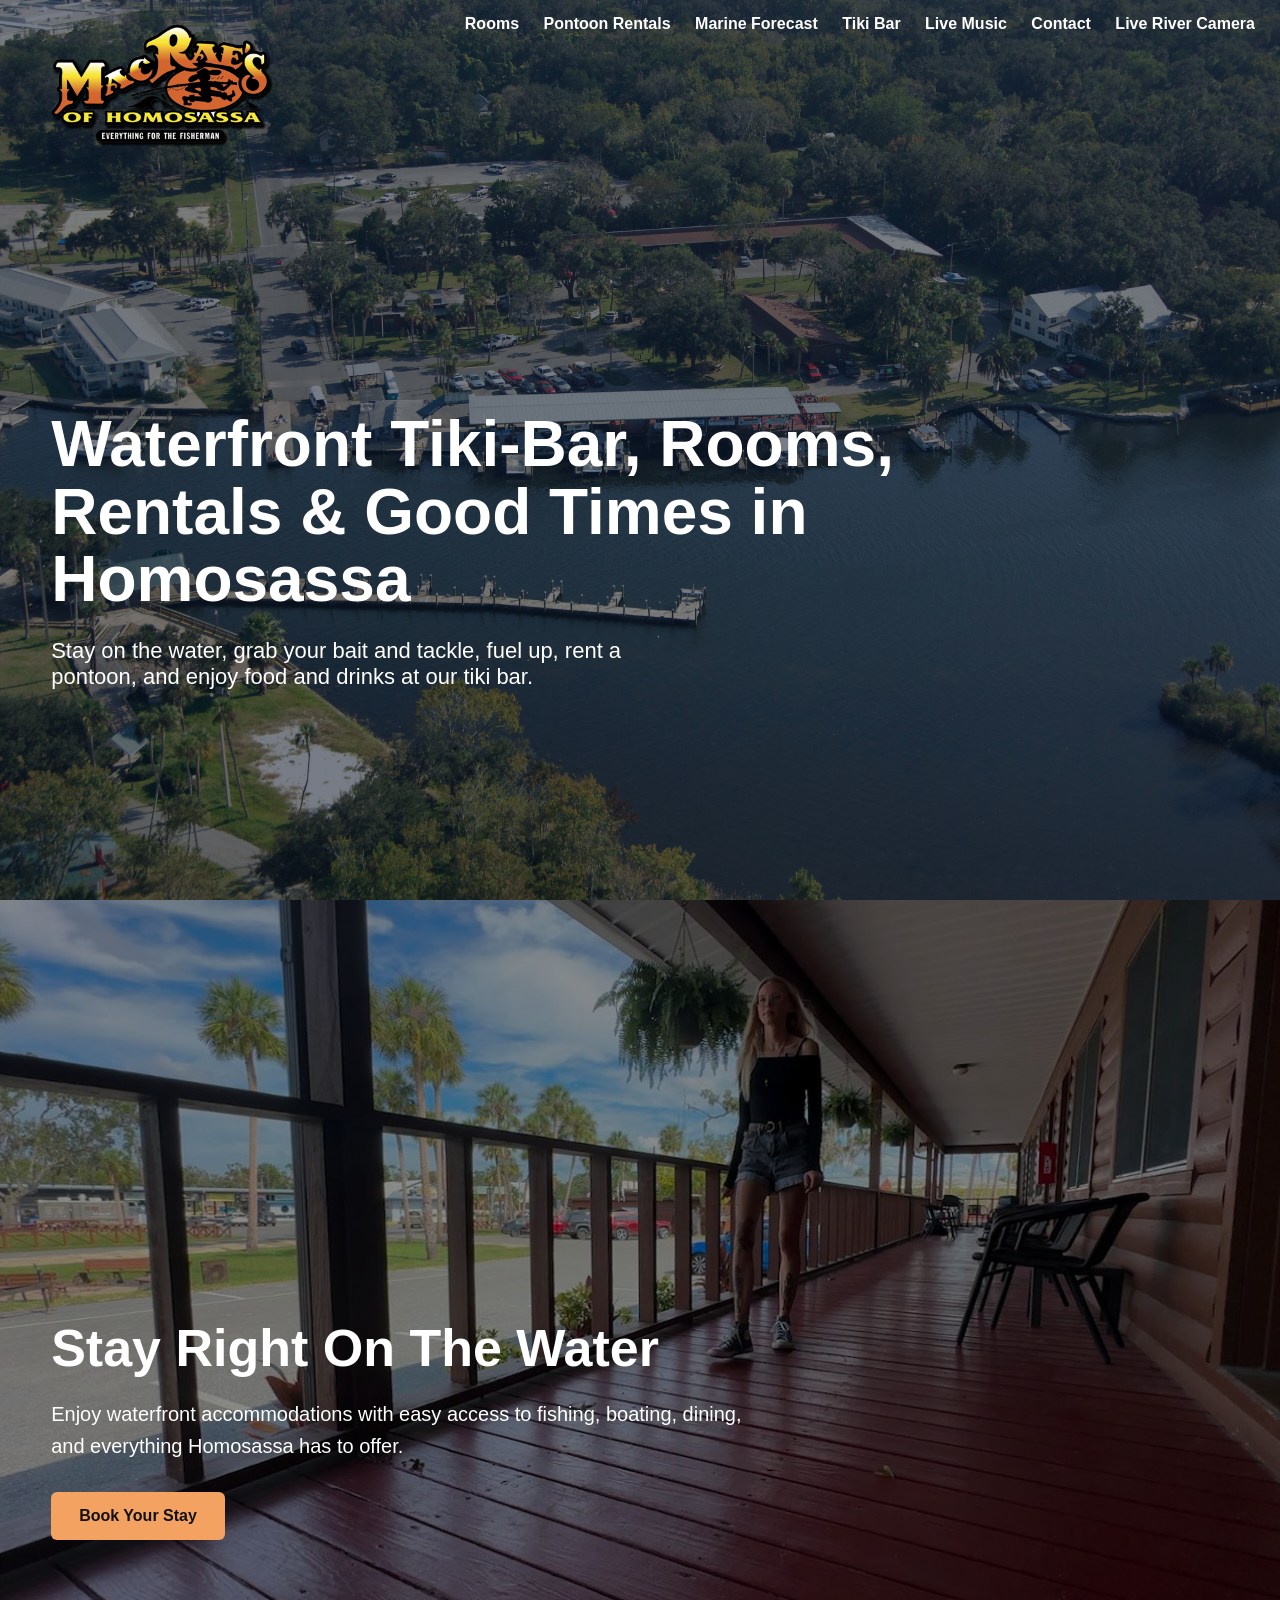
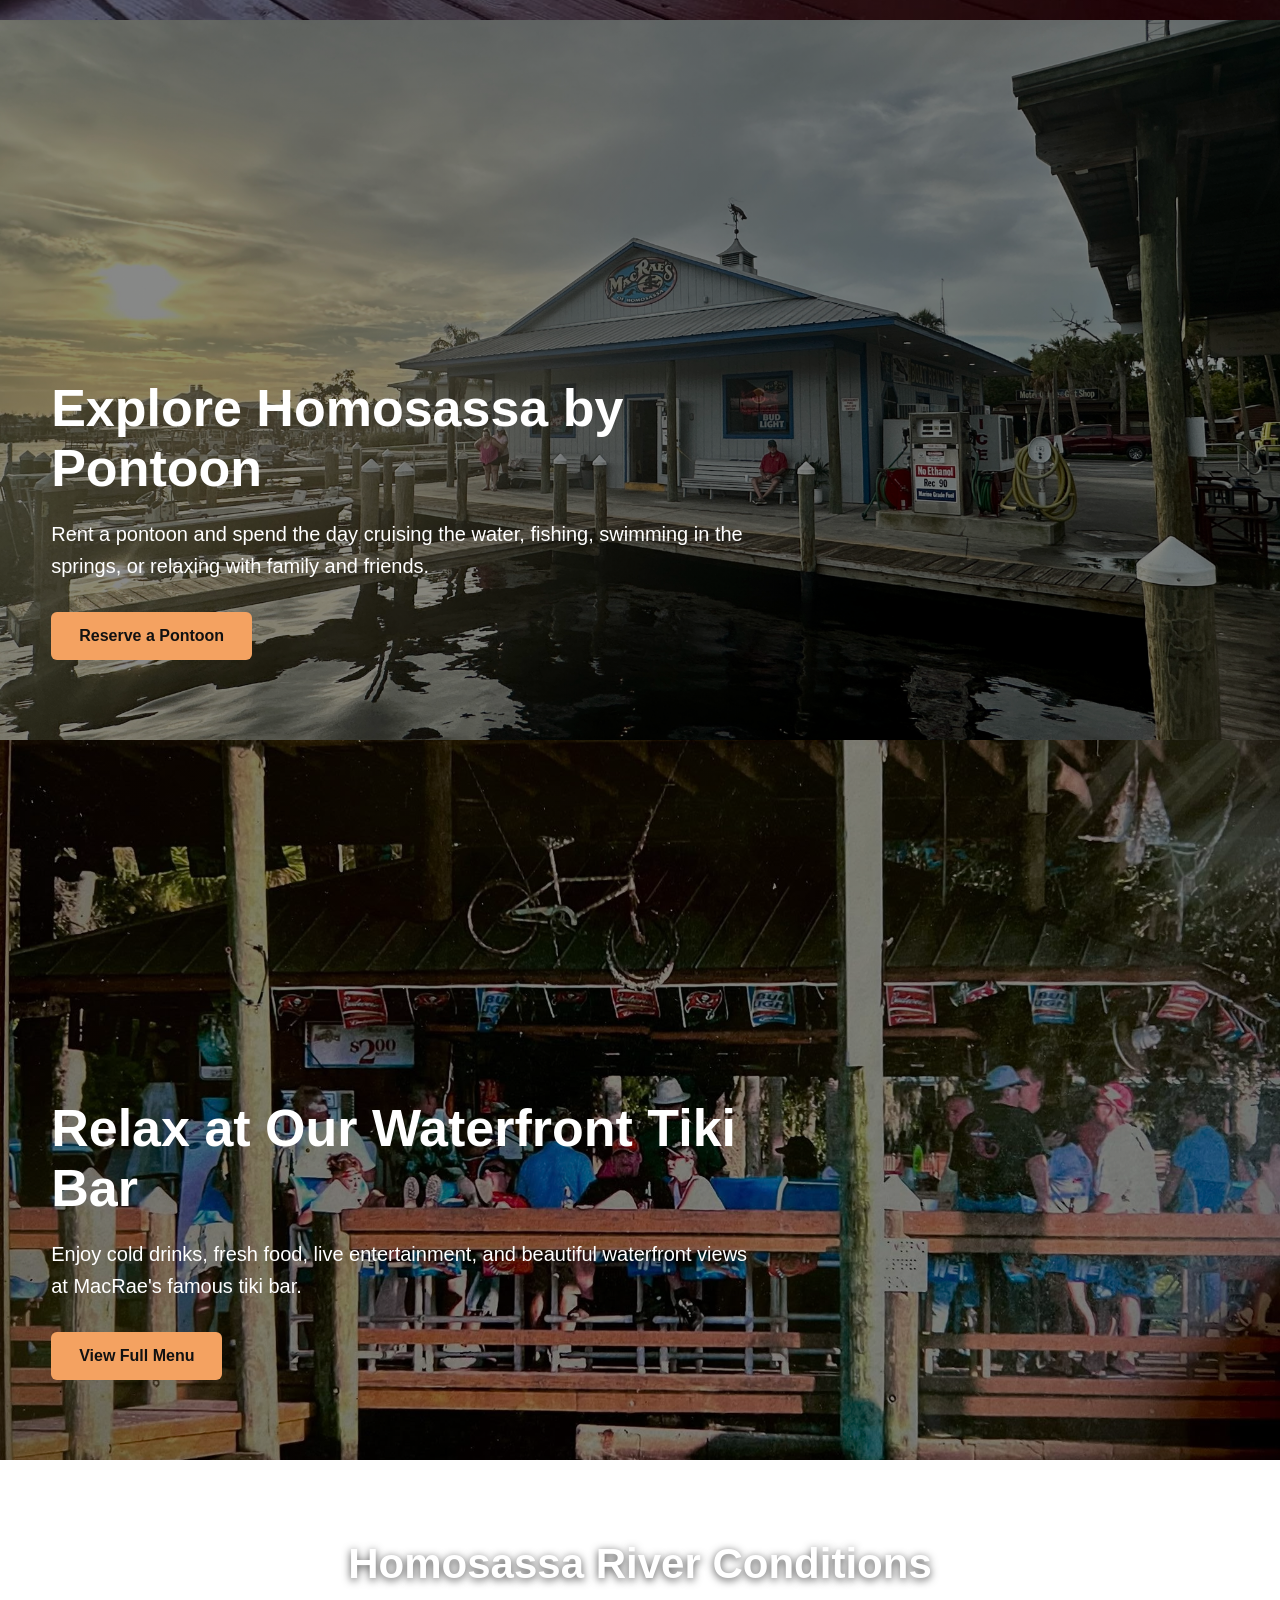
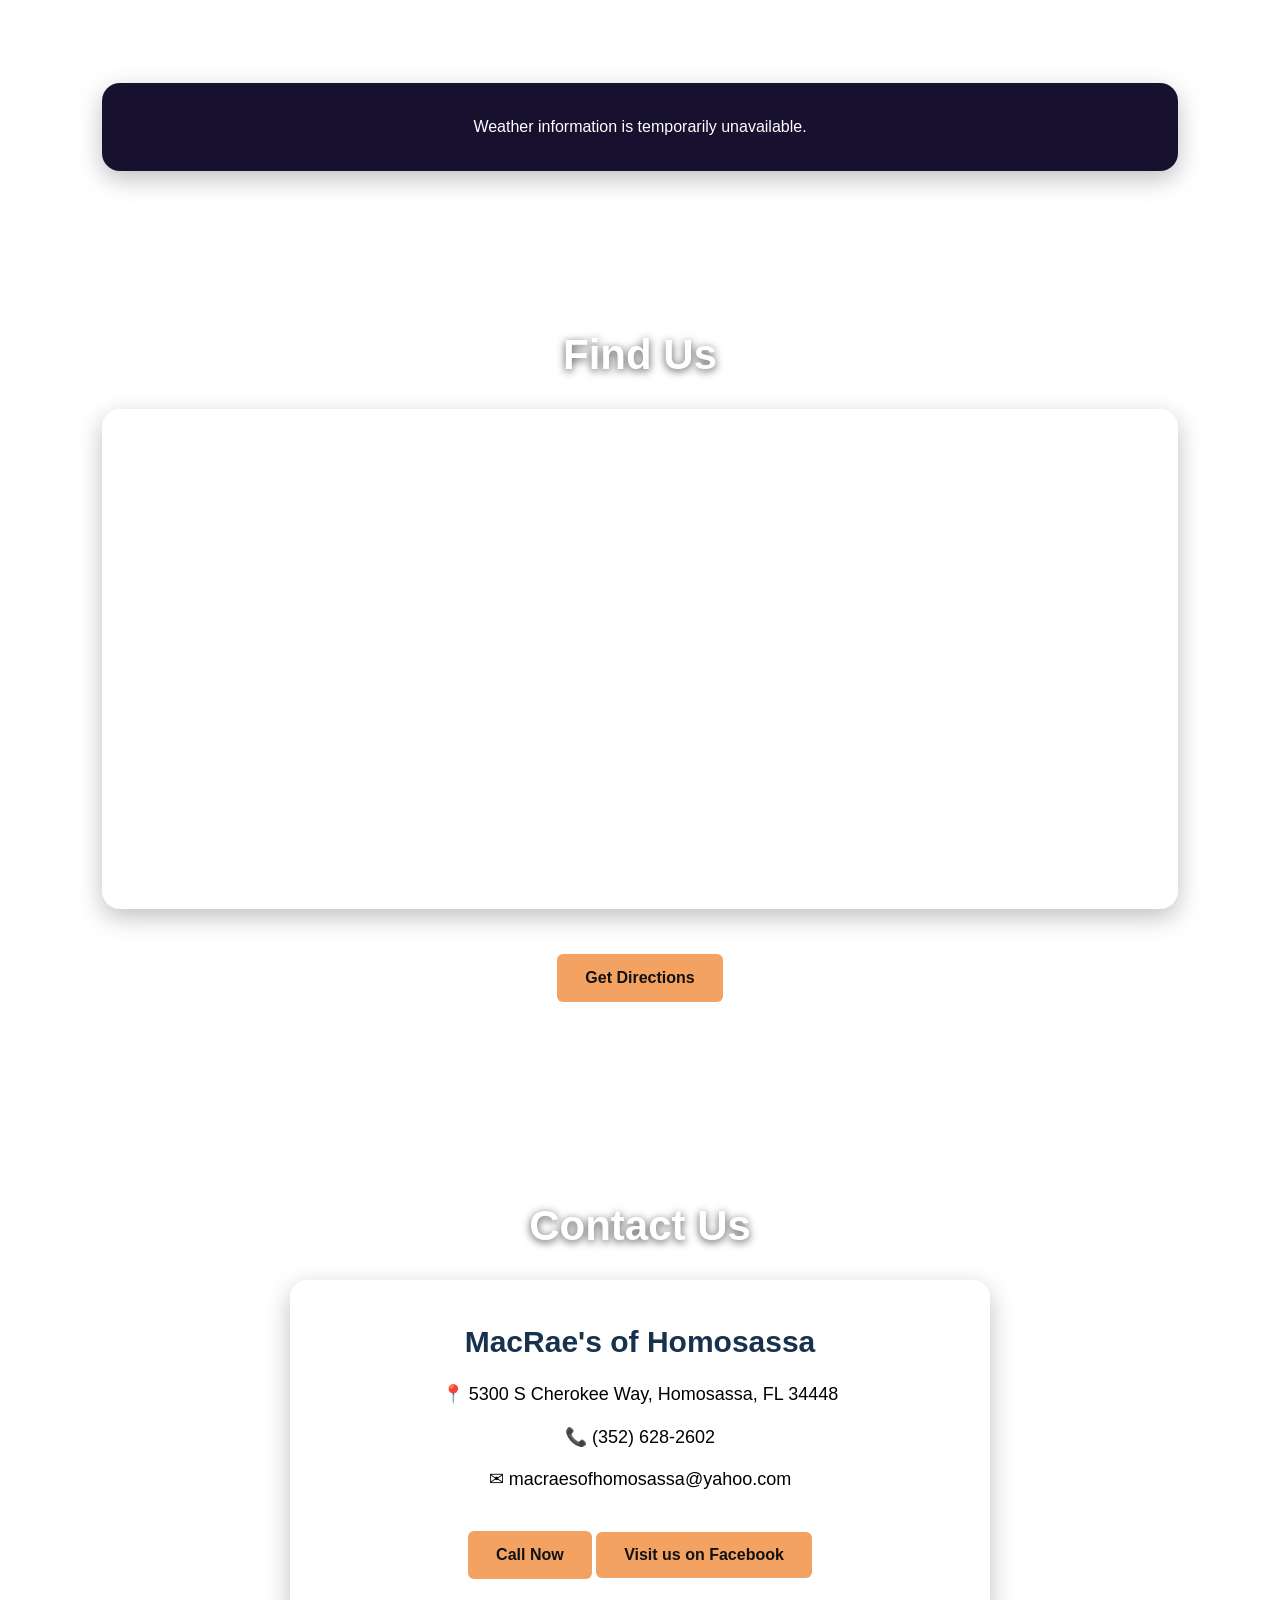
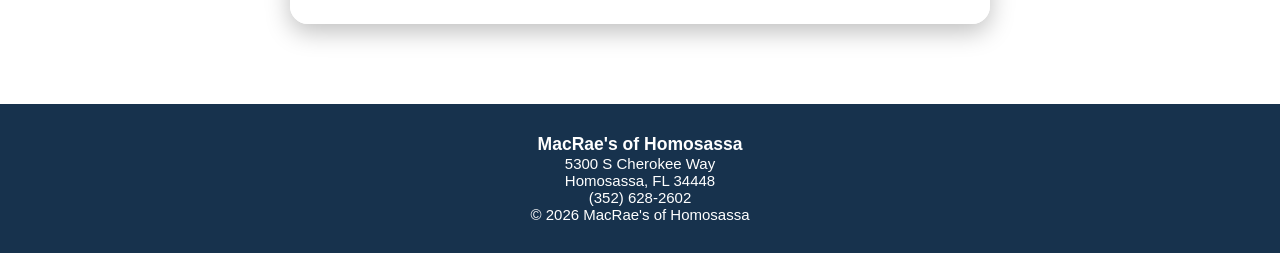
==== commit db4fecea: "Checkpoint: modular CSS homepage verified" ====
--- a/index.html
+++ b/index.html
@@ -50,7 +50,14 @@
         content="https://macraesofhomosassa.com/images/waterfront.jpg">
 
     <!-- Stylesheet -->
-    <link rel="stylesheet" href="styles.css">
+    <!--<link rel="stylesheet" href="styles.css">-->
+    <link rel="stylesheet" href="css/global.css">
+    <link rel="stylesheet" href="css/navigation.css">
+    <link rel="stylesheet" href="css/buttons.css">
+    <link rel="stylesheet" href="css/homepage.css">
+    <link rel="stylesheet" href="css/weather.css">
+    <link rel="stylesheet" href="css/map-contact.css">
+    <link rel="stylesheet" href="css/responsive.css">
 
     <!-- Favicon (add once you create one) -->
     <link rel="icon" href="images/favicon.ico">
@@ -138,6 +145,7 @@
     <nav class="desktop-nav">
         <a href="#rooms">Rooms</a>
         <a href="#rentals">Pontoon Rentals</a>
+        <a href="marine.html">Marine Forecast</a>
         <a href="#tiki">Tiki Bar</a>
         <a href="livemusic.html">Live Music</a>
         <a href="#contact">Contact</a>
@@ -162,8 +170,11 @@
 
     <a href="#rooms" onclick="toggleMenu()">Rooms</a>
     <a href="#rentals" onclick="toggleMenu()">Pontoon Rentals</a>
+    <a href="marine.html" onclick="toggleMenu()">
+        Marine Forecast
+    </a>
     <a href="#tiki" onclick="toggleMenu()">Tiki Bar</a>
-    <a href="livemusic.html">Live Music</a>
+    <a href="livemusic.html" onclick="toggleMenu()">Live Music</a>
     <a href="#contact" onclick="toggleMenu()">Contact</a>
     <a href="https://www.discovercrystalriverfl.com/live-river-cam/" target="_blank" onclick="toggleMenu()">
         Live River Camera
@@ -284,35 +295,41 @@
 
 </section>
 
-<!-- ========================= GOOGLE MAP SECTION ========================= -->
+<!-- =========================
+GOOGLE MAP SECTION
+========================= -->
 
 <section class="map-section">
 
     <h2>Find Us</h2>
 
-    <iframe
-        src="https://www.google.com/maps/embed?pb=!1m18!1m12!1m3!1d4694.301543347351!2d-82.6210049235909!3d28.78456557715871!2m3!1f0!2f0!3f0!3m2!1i1024!2i768!4f13.1!3m3!1m2!1s0x88e83eef0be6020d%3A0x8e1b108e4c005c9f!2sMacRae&#39;s%20of%20Homosassa%20Inc!5e1!3m2!1sen!2sus!4v1782098870335!5m2!1sen!2sus"
-        width="100%"
-        height="450"
-        style="border:0;"
-        allowfullscreen=""
-        loading="lazy"
-        referrerpolicy="no-referrer-when-downgrade">
-    </iframe>
-    <!-- Opens Google Maps directions in a new tab -->
-
-    <div class="directions-container">
-
-    <a
-        href="https://maps.google.com/?q=5300+S+Cherokee+Way+Homosassa+FL+34448"
-        target="_blank"
-        class="button">
-
-        Get Directions
-
-    </a>
-
-</div>
+    <div class="map-container">
+
+        <iframe
+            src="https://www.google.com/maps/embed?pb=!1m18!1m12!1m3!1d4694.288237377221!2d-82.62160512359083!3d28.78486117714536!2m3!1f0!2f0!3f0!3m2!1i1024!2i768!4f13.1!3m3!1m2!1s0x88e83eef73775f59%3A0xff966b6ff0bd226e!2s5300%20S%20Cherokee%20Way%2C%20Homosassa%2C%20FL%2034448!5e1!3m2!1sen!2sus!4v1782535044758!5m2!1sen!2sus"
+            width="100%"
+            height="450"
+            style="border:0;"
+            allowfullscreen=""
+            loading="lazy"
+            referrerpolicy="strict-origin-when-cross-origin">
+        </iframe>
+
+    </div>
+
+    <div class="directions-button">
+
+        <a
+            href="https://www.google.com/maps/dir/?api=1&destination=5300+S+Cherokee+Way,+Homosassa,+FL+34448"
+            target="_blank"
+            rel="noopener noreferrer"
+            class="button">
+
+            Get Directions
+
+        </a>
+
+    </div>
 
 </section>
 
@@ -600,7 +617,7 @@
     }
 
     if (summary.label === "Storms Likely") {
-        return `Scattered thunderstorms are expected ${summary.note || "today"}. Visitors planning time on the river should monitor changing weather conditions.`;
+        return `Thunderstorms are expected ${summary.note || "today"}. Visitors planning time on the river should monitor changing weather conditions.`;
     }
 
     if (summary.label === "Storms Possible") {
@@ -628,7 +645,7 @@
     }
 
     if (summary.label === "Sunny") {
-        return "Sunny skies and light winds make today a great day for pontoon rentals, fishing, and waterfront dining.";
+        return "Sunny skies and light winds make today a great day for boating, fishing, and waterfront dining.";
     }
 
     return "Check current conditions before heading out, and enjoy your time on the Homosassa River.";
--- a/styles.css
+++ b/styles.css
@@ -815,6 +815,88 @@
 }
 
 /* =========================
+MARINE PAGE
+========================= */
+
+.marine-header {
+    padding: 120px 8% 80px;
+    text-align: center;
+    color: white;
+    background:
+        linear-gradient(rgba(10, 8, 25, 0.65), rgba(10, 8, 25, 0.65)),
+        url("images/riverchart.jpg");
+    background-size: cover;
+    background-position: center;
+}
+
+.marine-header h1 {
+    font-size: 54px;
+    margin-bottom: 20px;
+}
+
+.marine-header p {
+    font-size: 20px;
+    max-width: 750px;
+    margin: 0 auto;
+    line-height: 1.6;
+}
+
+.marine-background {
+    padding: 80px 8%;
+    background:
+        linear-gradient(rgba(10, 8, 25, 0.75), rgba(10, 8, 25, 0.75)),
+        url("images/riverchart.jpg");
+    background-size: cover;
+    background-position: center;
+    background-attachment: fixed;
+}
+
+.marine-content {
+    max-width: 1200px;
+    margin: 0 auto;
+    display: grid;
+    gap: 30px;
+}
+
+.marine-card {
+    background: rgba(255, 255, 255, 0.95);
+    color: #111;
+    padding: 35px;
+    border-radius: 16px;
+    box-shadow: 0 8px 25px rgba(0, 0, 0, 0.25);
+}
+
+.marine-card h2 {
+    color: #0b3d3f;
+    margin-bottom: 15px;
+    font-size: 30px;
+}
+
+.marine-card p {
+    font-size: 18px;
+    line-height: 1.6;
+}
+
+.marine-card iframe {
+    border-radius: 12px;
+    margin-top: 15px;
+}
+
+@media (max-width: 768px) {
+    .marine-header h1 {
+        font-size: 40px;
+    }
+
+    .marine-header p {
+        font-size: 18px;
+    }
+
+    .marine-card {
+        padding: 25px;
+    }
+}
+
+/* =========================
    MOBILE HTML MENU
    Hidden on desktop, shown on phones.
    ========================= */
--- a/css/global.css
+++ b/css/global.css
@@ -0,0 +1,70 @@
+/* =========================
+   GLOBAL RESET
+   Removes default browser spacing and makes sizing easier to control.
+   ========================= */
+
+   * {
+    margin: 0;
+    padding: 0;
+    box-sizing: border-box;
+}
+
+/* =========================
+   DESIGN TOKENS
+   Central values used throughout the website.
+   ========================= */
+
+:root {
+
+    /* Colors */
+    --color-primary: #17324D;
+    --color-ocean: #0B3D3F;
+    --color-accent: #F4A261;
+    --color-dark: #17102F;
+    --color-light: #F5F5F5;
+    --color-white: #FFFFFF;
+    --color-gold: #C89B3C;
+
+    /* Shadows */
+    --shadow-card: 0 8px 25px rgba(0,0,0,.25);
+    --shadow-soft: 0 5px 20px rgba(0,0,0,.1);
+
+    /* Border Radius */
+    --radius-small: 6px;
+    --radius-medium: 12px;
+    --radius-large: 18px;
+    --radius-xl: 20px;
+
+    /* Spacing */
+    --section-padding: 80px 8%;
+    --card-padding: 35px;
+
+}
+
+/* =========================
+   SMOOTH SCROLLING
+   Makes anchor links scroll smoothly instead of jumping.
+   ========================= */
+
+html {
+    scroll-behavior: smooth;
+}
+
+/* =========================
+   BODY
+   Sets the default font and base page styling.
+   ========================= */
+
+body {
+    font-family: Arial, sans-serif;
+}
+
+/* =========================
+   MEDIA DEFAULTS
+   Keeps images and embedded media responsive by default.
+   ========================= */
+
+img,
+iframe {
+    max-width: 100%;
+}
--- a/css/navigation.css
+++ b/css/navigation.css
@@ -0,0 +1,173 @@
+/* =========================
+   NAVIGATION BAR
+   Transparent navigation positioned over the hero image.
+   ========================= */
+
+   .navbar {
+
+    position: absolute;
+
+    top: 0;
+    left: 0;
+
+    width: 100%;
+
+    background: transparent;
+    color: white;
+
+    padding: 10px 25px 0 25px;
+
+    display: flex;
+    justify-content: space-between;
+    align-items: flex-start;
+
+    z-index: 100;
+
+}
+
+/* =========================
+   LOGO
+   ========================= */
+
+.logo img {
+
+    height: 150px;
+    width: auto;
+
+}
+
+/* =========================
+   DESKTOP NAVIGATION
+   ========================= */
+
+.desktop-nav {
+
+    padding-top: 5px;
+
+}
+
+.navbar a {
+
+    color: white;
+
+    text-decoration: none;
+
+    margin-left: 20px;
+
+    font-weight: bold;
+
+    transition: color .25s ease;
+
+}
+
+.navbar a:hover {
+
+    color: var(--color-accent);
+
+}
+
+/* =========================
+   MOBILE MENU BUTTON
+   Hidden on desktop.
+   ========================= */
+
+.menu-toggle {
+
+    display: none;
+
+}
+
+/* =========================
+   MOBILE SLIDE-OUT MENU
+   ========================= */
+
+.mobile-menu {
+
+    position: fixed;
+
+    top: 0;
+    right: -280px;
+
+    width: 280px;
+    height: 100vh;
+
+    background: rgba(23,16,47,.15);
+
+    backdrop-filter: blur(8px);
+    -webkit-backdrop-filter: blur(8px);
+
+    border-left: 1px solid rgba(255,255,255,.2);
+
+    z-index: 999;
+
+    padding: 80px 30px;
+
+    display: flex;
+    flex-direction: column;
+
+    gap: 25px;
+
+    overflow-y: auto;
+
+    transition: right .3s ease;
+
+}
+
+/* =========================
+   ACTIVE MOBILE MENU
+   ========================= */
+
+.mobile-menu.active {
+
+    right: 0;
+
+}
+
+/* =========================
+   MOBILE MENU LINKS
+   ========================= */
+
+.mobile-menu a {
+
+    color: white;
+
+    text-decoration: none;
+
+    font-size: 22px;
+
+    font-weight: bold;
+
+}
+
+/* =========================
+   CLOSE BUTTON
+   ========================= */
+
+.close-menu {
+
+    position: absolute;
+
+    top: 20px;
+    right: 25px;
+
+    background: none;
+    border: none;
+
+    color: white;
+
+    font-size: 36px;
+
+    cursor: pointer;
+
+}
+
+/* =========================
+   MOBILE MENU HTML
+   Hidden on desktop.
+   ========================= */
+
+.mobile-menu-html {
+
+    display: none;
+
+}
--- a/css/buttons.css
+++ b/css/buttons.css
@@ -0,0 +1,178 @@
+/* =========================
+   SHARED BUTTON STYLE
+   Used across the site.
+   ========================= */
+
+   .button {
+
+    display: inline-block;
+
+    background: var(--color-accent);
+    color: #111;
+
+    padding: 15px 28px;
+
+    text-decoration: none;
+
+    border-radius: var(--radius-small);
+
+    font-weight: bold;
+
+    transition: opacity .25s ease, transform .25s ease;
+
+}
+
+.button:hover {
+
+    opacity: .9;
+
+}
+
+/* =========================
+   CONTACT BUTTON
+   Used inside the contact card.
+   ========================= */
+
+.contact-button {
+
+    display: inline-block;
+
+    margin-top: 25px;
+
+    background: var(--color-accent);
+    color: #111;
+
+    text-decoration: none;
+
+    padding: 14px 28px;
+
+    border-radius: var(--radius-small);
+
+    font-weight: bold;
+
+    transition: opacity .25s ease;
+
+}
+
+.contact-button:hover {
+
+    opacity: .9;
+
+}
+
+/* =========================
+   MENU DOWNLOAD BUTTON
+   Used on the mobile menu page.
+   ========================= */
+
+.menu-download {
+
+    text-align: center;
+
+    margin-bottom: 35px;
+
+}
+
+.menu-download .button {
+
+    display: inline-block;
+
+    padding: 16px 32px;
+
+    font-size: 18px;
+
+}
+
+/* =========================
+   RETURN BUTTON SECTION
+   Used on secondary pages.
+   ========================= */
+
+.music-back {
+
+    text-align: center;
+
+    padding: 40px;
+
+}
+
+/* =========================
+   BOOKING COMING SOON POPUP
+   ========================= */
+
+.booking-popup {
+
+    display: none;
+
+    position: fixed;
+
+    inset: 0;
+
+    background: rgba(0,0,0,.65);
+
+    z-index: 2000;
+
+    justify-content: center;
+    align-items: center;
+
+    padding: 20px;
+
+}
+
+.booking-popup.active {
+
+    display: flex;
+
+}
+
+.booking-card {
+
+    position: relative;
+
+    max-width: 500px;
+
+    background: var(--color-white);
+    color: #111;
+
+    padding: 40px;
+
+    border-radius: var(--radius-large);
+
+    text-align: center;
+
+    box-shadow: 0 15px 40px rgba(0,0,0,.35);
+
+}
+
+.booking-card h2 {
+
+    color: var(--color-ocean);
+
+    margin-bottom: 20px;
+
+}
+
+.booking-card p {
+
+    font-size: 18px;
+    line-height: 1.5;
+
+    margin-bottom: 25px;
+
+}
+
+.booking-close {
+
+    position: absolute;
+
+    top: 15px;
+    right: 20px;
+
+    border: none;
+    background: none;
+
+    font-size: 34px;
+
+    cursor: pointer;
+
+}
--- a/css/homepage.css
+++ b/css/homepage.css
@@ -0,0 +1,221 @@
+/* =========================
+   HERO SECTION
+   Main full-screen landing section.
+   ========================= */
+
+   .hero {
+
+    min-height: 100vh;
+
+    background:
+        linear-gradient(rgba(8,18,35,.55), rgba(8,18,35,.55)),
+        url("../images/waterfront.jpg");
+
+    background-size: cover;
+    background-position: center;
+
+    display: flex;
+    align-items: flex-end;
+
+    padding: 0 4% 90px;
+
+    color: white;
+
+}
+
+.hero-content {
+
+    max-width: 950px;
+
+    padding-bottom: 120px;
+
+}
+
+.hero h2 {
+
+    font-size: 64px;
+
+    line-height: 1.05;
+
+    margin-bottom: 25px;
+
+}
+
+.hero p {
+
+    font-size: 22px;
+
+    max-width: 650px;
+
+}
+
+/* =========================
+   ROOMS SECTION
+   Waterfront accommodations.
+   ========================= */
+
+.rooms-section {
+
+    min-height: 80vh;
+
+    background:
+        linear-gradient(rgba(0,0,0,.45), rgba(0,0,0,.45)),
+        url("../images/room.jpg");
+
+    background-size: cover;
+    background-position: center;
+
+    display: flex;
+
+    align-items: flex-end;
+    justify-content: flex-start;
+
+    padding: 0 4% 80px;
+
+    color: white;
+
+}
+
+.rooms-content {
+
+    max-width: 700px;
+
+}
+
+.rooms-content h2 {
+
+    font-size: 52px;
+
+    margin-bottom: 20px;
+
+}
+
+.rooms-content p {
+
+    font-size: 20px;
+
+    line-height: 1.6;
+
+    margin-bottom: 30px;
+
+}
+
+/* =========================
+   PONTOON RENTALS SECTION
+   ========================= */
+
+.rentals-section {
+
+    min-height: 80vh;
+
+    background:
+        linear-gradient(rgba(0,0,0,.45), rgba(0,0,0,.45)),
+        url("../images/pontoon.jpg");
+
+    background-size: cover;
+    background-position: center;
+
+    display: flex;
+
+    align-items: flex-end;
+    justify-content: flex-start;
+
+    padding: 0 4% 80px;
+
+    color: white;
+
+}
+
+.rentals-content {
+
+    max-width: 700px;
+
+}
+
+.rentals-content h2 {
+
+    font-size: 52px;
+
+    margin-bottom: 20px;
+
+}
+
+.rentals-content p {
+
+    font-size: 20px;
+
+    line-height: 1.6;
+
+    margin-bottom: 30px;
+
+}
+
+/* =========================
+   TIKI BAR SECTION
+   ========================= */
+
+.tiki-section {
+
+    min-height: 80vh;
+
+    background:
+        linear-gradient(rgba(0,0,0,.45), rgba(0,0,0,.45)),
+        url("../images/tikibar.jpg");
+
+    background-size: cover;
+    background-position: center;
+
+    display: flex;
+
+    align-items: flex-end;
+    justify-content: flex-start;
+
+    padding: 0 4% 80px;
+
+    color: white;
+
+}
+
+.tiki-content {
+
+    max-width: 700px;
+
+}
+
+.tiki-content h2 {
+
+    font-size: 52px;
+
+    margin-bottom: 20px;
+
+}
+
+.tiki-content p {
+
+    font-size: 20px;
+
+    line-height: 1.6;
+
+    margin-bottom: 30px;
+
+}
+
+/* =========================
+   INFORMATION BACKGROUND
+   Shared background for the
+   Weather, Map, and Contact sections.
+   ========================= */
+
+.info-background {
+
+    background-image:
+        linear-gradient(rgba(10,8,25,.65), rgba(10,8,25,.65)),
+        url("../images/riverchart.jpg");
+
+    background-size: cover;
+
+    background-position: center;
+
+    background-attachment: fixed;
+
+}
--- a/css/weather.css
+++ b/css/weather.css
@@ -0,0 +1,221 @@
+/* =========================
+   CUSTOM WEATHER SECTION
+   Homepage River Conditions system.
+   ========================= */
+
+   .weather-section {
+
+    padding: var(--section-padding);
+
+    text-align: center;
+
+    background: transparent;
+
+}
+
+.weather-section h2 {
+
+    font-size: 42px;
+
+    color: white;
+
+    margin-bottom: 30px;
+
+    text-shadow: 0 2px 8px rgba(0,0,0,.7);
+
+}
+
+/* =========================
+   WEATHER SUBTITLE
+   ========================= */
+
+.weather-subtitle {
+
+    display: flex;
+    flex-direction: column;
+    align-items: center;
+
+    margin-top: -12px;
+    margin-bottom: 32px;
+
+    color: rgba(255,255,255,.92);
+
+}
+
+.weather-subtitle span:first-child {
+
+    font-size: 16px;
+
+    text-transform: uppercase;
+    letter-spacing: 2px;
+
+    font-weight: 600;
+
+    opacity: .9;
+
+}
+
+.weather-subtitle span:last-child {
+
+    font-size: 20px;
+
+    font-style: italic;
+    font-weight: 500;
+
+    margin-top: 4px;
+
+}
+
+/* =========================
+   WEATHER CARD
+   ========================= */
+
+.custom-weather-card {
+
+    max-width: 1100px;
+
+    margin: 0 auto;
+
+    background: var(--color-dark);
+    color: white;
+
+    padding: var(--card-padding);
+
+    border-radius: var(--radius-large);
+
+    box-shadow: var(--shadow-card);
+
+}
+
+/* =========================
+   CURRENT CONDITIONS
+   ========================= */
+
+.weather-main {
+
+    display: flex;
+
+    justify-content: space-between;
+
+    gap: 40px;
+
+    text-align: left;
+
+}
+
+.weather-current {
+
+    text-align: center;
+
+}
+
+.weather-main h3 {
+
+    font-size: 64px;
+
+    margin-bottom: 10px;
+
+}
+
+.weather-main h4 {
+
+    font-size: 28px;
+
+    margin-bottom: 15px;
+
+}
+
+.weather-main p {
+
+    font-size: 18px;
+
+    margin-bottom: 8px;
+
+}
+
+.weather-icon {
+
+    font-size: 64px;
+
+    margin-bottom: 10px;
+
+}
+
+.river-summary {
+
+    max-width: 360px;
+
+    margin: 14px auto;
+
+    font-size: 16px;
+    line-height: 1.5;
+
+    opacity: .95;
+
+}
+
+/* =========================
+   7-DAY FORECAST
+   ========================= */
+
+.forecast-grid {
+
+    display: grid;
+
+    grid-template-columns: repeat(7, 1fr);
+
+    gap: 14px;
+
+    margin-top: 35px;
+
+}
+
+.forecast-day {
+
+    background: rgba(255,255,255,.1);
+
+    border: 1px solid rgba(255,255,255,.2);
+
+    border-radius: 14px;
+
+    padding: 18px 12px;
+
+    text-align: center;
+
+}
+
+.forecast-day h5 {
+
+    font-size: 20px;
+
+    margin-bottom: 10px;
+
+    color: var(--color-gold);
+
+}
+
+.forecast-day p {
+
+    font-size: 15px;
+
+    margin: 6px 0;
+
+}
+
+.forecast-icon {
+
+    font-size: 34px;
+
+    margin: 8px 0;
+
+}
+
+.forecast-note {
+
+    font-size: 13px;
+
+    opacity: .85;
+
+    font-style: italic;
+
+}
--- a/css/map-contact.css
+++ b/css/map-contact.css
@@ -0,0 +1,193 @@
+/* =========================
+   GOOGLE MAP SECTION
+   ========================= */
+
+   .map-section {
+
+    padding: var(--section-padding);
+
+    text-align: center;
+
+    background: transparent;
+
+}
+
+.map-section h2 {
+
+    font-size: 42px;
+
+    color: white;
+
+    margin-bottom: 30px;
+
+    text-shadow: 0 2px 8px rgba(0,0,0,.7);
+
+}
+
+.map-container {
+
+    max-width: 1100px;
+
+    margin: 0 auto;
+
+    overflow: hidden;
+
+    border-radius: var(--radius-large);
+
+    box-shadow: var(--shadow-card);
+
+}
+
+.map-container iframe {
+
+    width: 100%;
+
+    height: 500px;
+
+    border: none;
+
+    display: block;
+
+}
+
+/* =========================
+   DIRECTIONS BUTTON
+   ========================= */
+
+   .directions-button {
+
+    margin-top: 45px;
+
+    margin-bottom: 40px;
+
+    text-align: center;
+
+}
+
+/* =========================
+   CONTACT SECTION
+   ========================= */
+
+.contact-section {
+
+    padding: var(--section-padding);
+
+    text-align: center;
+
+    background: transparent;
+
+}
+
+.contact-section h2 {
+
+    font-size: 42px;
+
+    color: white;
+
+    margin-bottom: 30px;
+
+    text-shadow: 0 2px 8px rgba(0,0,0,.7);
+
+}
+
+.contact-card {
+
+    max-width: 700px;
+
+    margin: 0 auto;
+
+    padding: 45px;
+
+    background: rgba(255,255,255,.96);
+
+    border-radius: var(--radius-large);
+
+    box-shadow: var(--shadow-card);
+
+    transition:
+        transform .35s ease,
+        box-shadow .35s ease;
+
+}
+
+.contact-card.highlight {
+
+    transform: scale(1.02);
+
+    box-shadow: 0 12px 35px rgba(244,162,97,.55);
+
+}
+
+.contact-card h3 {
+
+    color: var(--color-primary);
+
+    margin-bottom: 20px;
+
+    font-size: 30px;
+
+}
+
+.contact-card p {
+
+    font-size: 18px;
+
+    line-height: 1.7;
+
+    margin-bottom: 12px;
+
+}
+
+.contact-highlight {
+    animation: contactPulse 1.2s ease;
+}
+
+@keyframes contactPulse {
+
+    0% {
+        transform: scale(1);
+        box-shadow: 0 0 0 rgba(244,162,97,0);
+    }
+
+    50% {
+        transform: scale(1.02);
+        box-shadow: 0 0 30px rgba(244,162,97,.7);
+    }
+
+    100% {
+        transform: scale(1);
+        box-shadow: 0 5px 20px rgba(0,0,0,.1);
+    }
+}
+
+/* =========================
+   FOOTER
+   ========================= */
+
+.footer {
+
+    background: var(--color-primary);
+
+    color: white;
+
+    text-align: center;
+
+    padding: 30px 20px;
+
+    font-size: 15px;
+
+}
+
+.footer a {
+
+    color: var(--color-accent);
+
+    text-decoration: none;
+
+}
+
+.footer a:hover {
+
+    text-decoration: underline;
+
+}
--- a/css/responsive.css
+++ b/css/responsive.css
@@ -0,0 +1,192 @@
+/* =========================
+   TABLET RESPONSIVE STYLES
+   Applies to tablets and smaller screens.
+   ========================= */
+
+   @media (max-width: 1000px) {
+
+    /* Weather forecast grid */
+    .forecast-grid {
+        grid-template-columns: repeat(2, 1fr);
+    }
+
+}
+
+/* =========================
+   MOBILE RESPONSIVE STYLES
+   Applies to phones and small tablets.
+   ========================= */
+
+@media (max-width: 768px) {
+
+    /* Navigation */
+    .navbar {
+        padding: 10px 20px;
+        align-items: flex-start;
+    }
+
+    .logo img {
+        height: 90px;
+    }
+
+    .desktop-nav {
+        display: none !important;
+    }
+
+    .menu-toggle {
+        display: block;
+
+        background: none;
+        border: none;
+
+        color: white;
+
+        font-size: 36px;
+
+        z-index: 1000;
+    }
+
+    /* Homepage image sections */
+    .hero,
+    .rooms-section,
+    .rentals-section,
+    .tiki-section {
+        min-height: 85vh;
+        padding: 0 6% 60px;
+    }
+
+    .hero-content {
+        padding-bottom: 60px;
+    }
+
+    .hero h2,
+    .rooms-content h2,
+    .rentals-content h2,
+    .tiki-content h2 {
+        font-size: 38px;
+        line-height: 1.1;
+    }
+
+    .hero p,
+    .rooms-content p,
+    .rentals-content p,
+    .tiki-content p {
+        font-size: 18px;
+    }
+
+    /* Weather */
+    .weather-main {
+        flex-direction: column;
+        text-align: center;
+    }
+
+    .weather-main h3 {
+        font-size: 52px;
+    }
+
+    /* Map */
+    .map-section h2 {
+        font-size: 30px;
+    }
+
+    /* Contact */
+    .contact-section h2 {
+        font-size: 30px;
+    }
+
+    .contact-card {
+        padding: 30px 20px;
+    }
+
+    /* Live music */
+    .music-header h1 {
+        font-size: 40px;
+    }
+
+    .music-header p {
+        font-size: 18px;
+    }
+
+    .upcoming-music h2 {
+        font-size: 30px;
+    }
+
+    .music-card {
+        width: 100%;
+    }
+
+    /* Menu page */
+    .desktop-menu-image {
+        display: none;
+    }
+
+    .mobile-menu-html {
+        display: grid;
+
+        padding: 60px 6%;
+
+        gap: 25px;
+    }
+
+    .menu-header h1 {
+        font-size: 38px;
+    }
+
+    .menu-header p {
+        font-size: 18px;
+    }
+
+    .menu-category p {
+        font-size: 16px;
+    }
+
+    /* Marine page */
+    .marine-hero {
+        min-height: 55vh;
+        padding: 120px 6% 70px;
+    }
+
+    .marine-hero h1 {
+        font-size: 42px;
+    }
+
+    .marine-hero p {
+        font-size: 18px;
+    }
+
+    .marine-background {
+        padding: 60px 6%;
+        background-attachment: scroll;
+    }
+
+    .marine-card {
+        padding: 25px;
+    }
+
+    .marine-card h2 {
+        font-size: 28px;
+    }
+
+    .marine-card p {
+        font-size: 16px;
+    }
+
+}
+
+/* =========================
+   SMALL PHONE RESPONSIVE STYLES
+   ========================= */
+
+@media (max-width: 600px) {
+
+    /* Weather forecast grid */
+    .forecast-grid {
+        grid-template-columns: 1fr;
+    }
+
+    /* Marine radar */
+    .radar-card iframe {
+        height: 350px;
+    }
+
+}
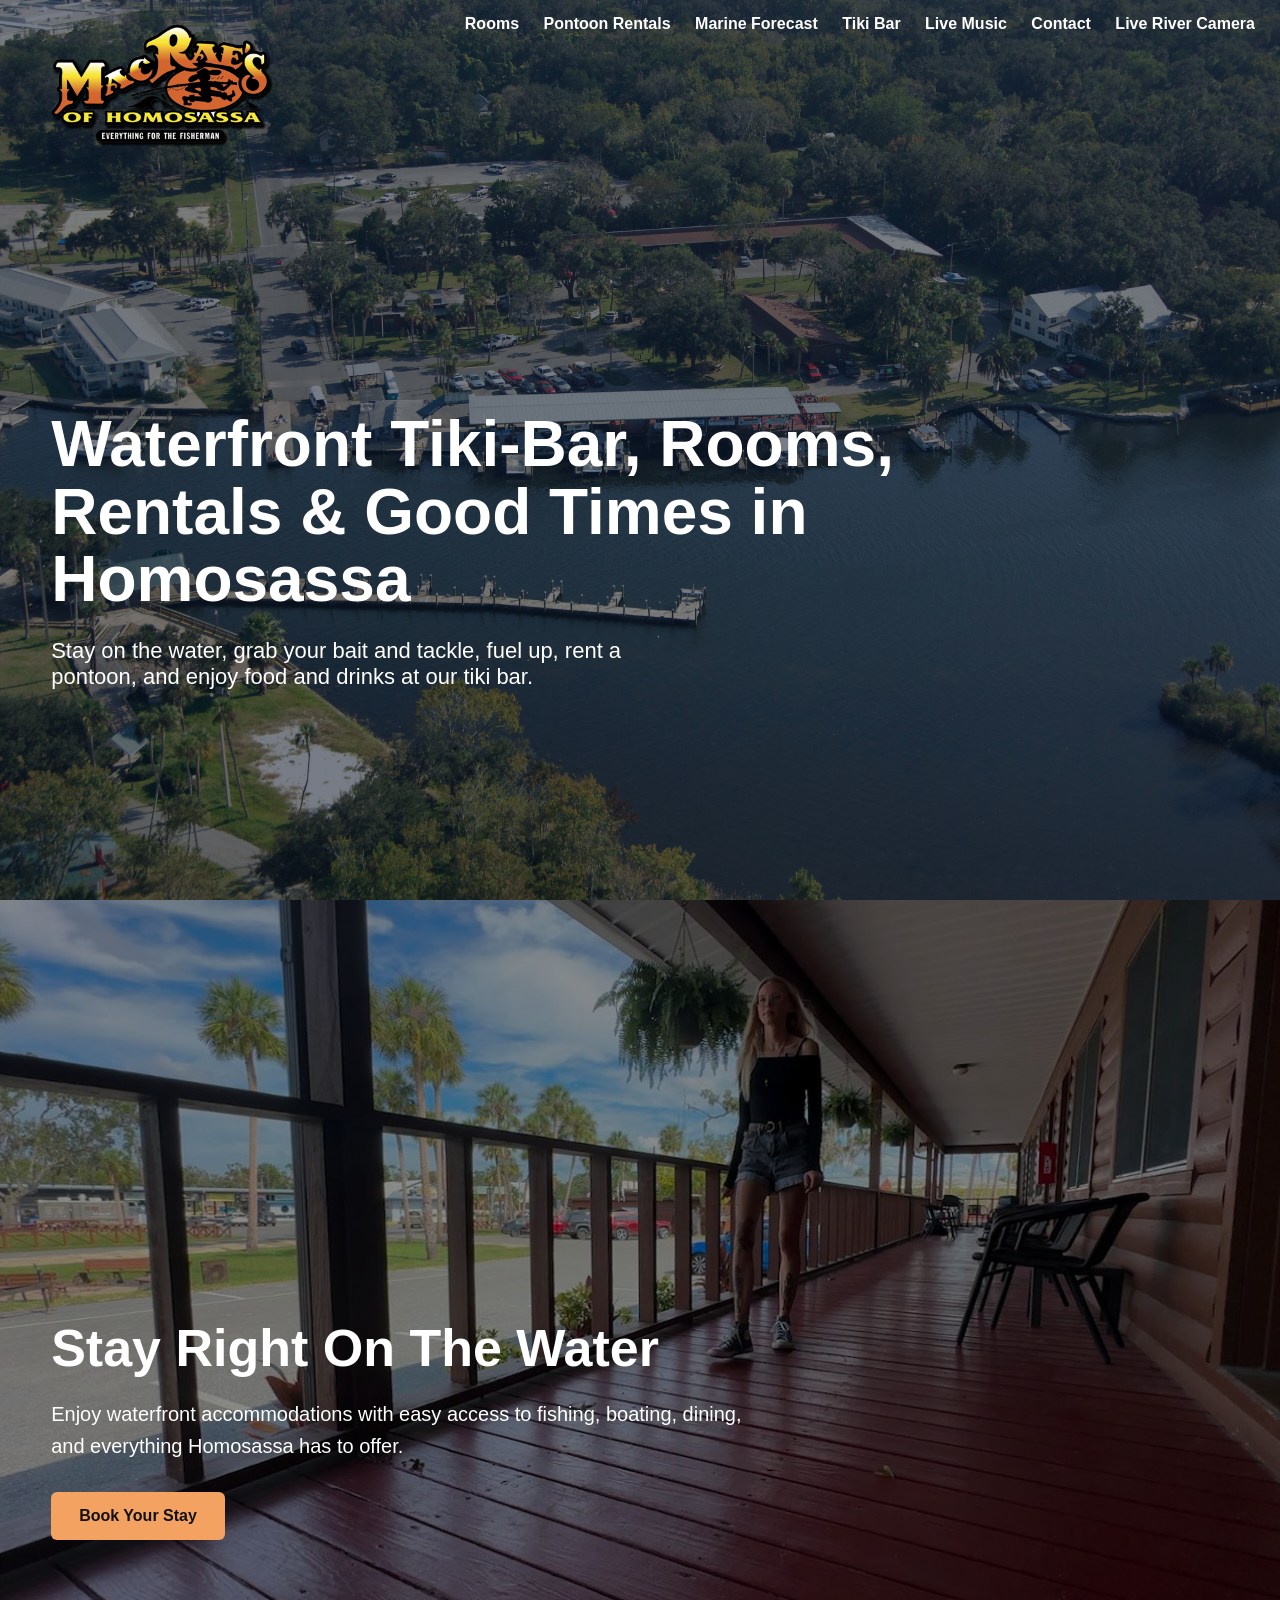
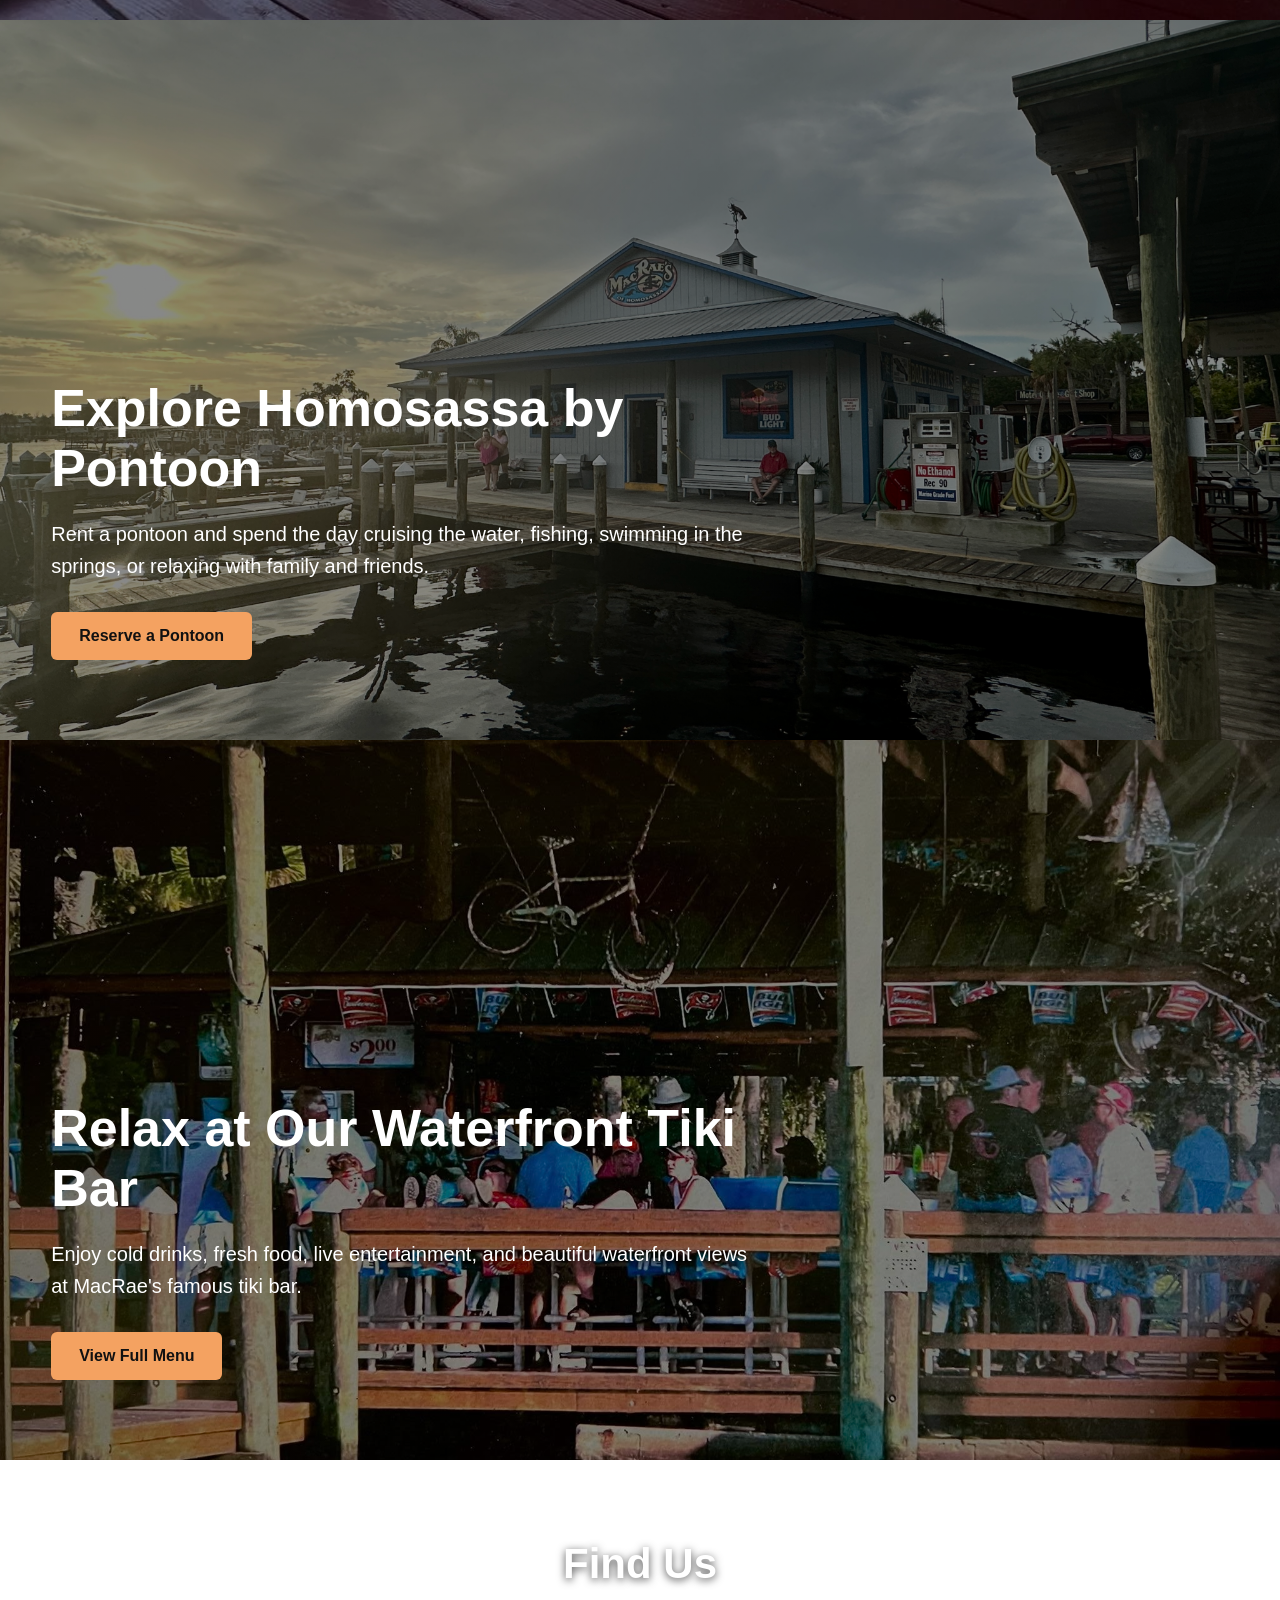
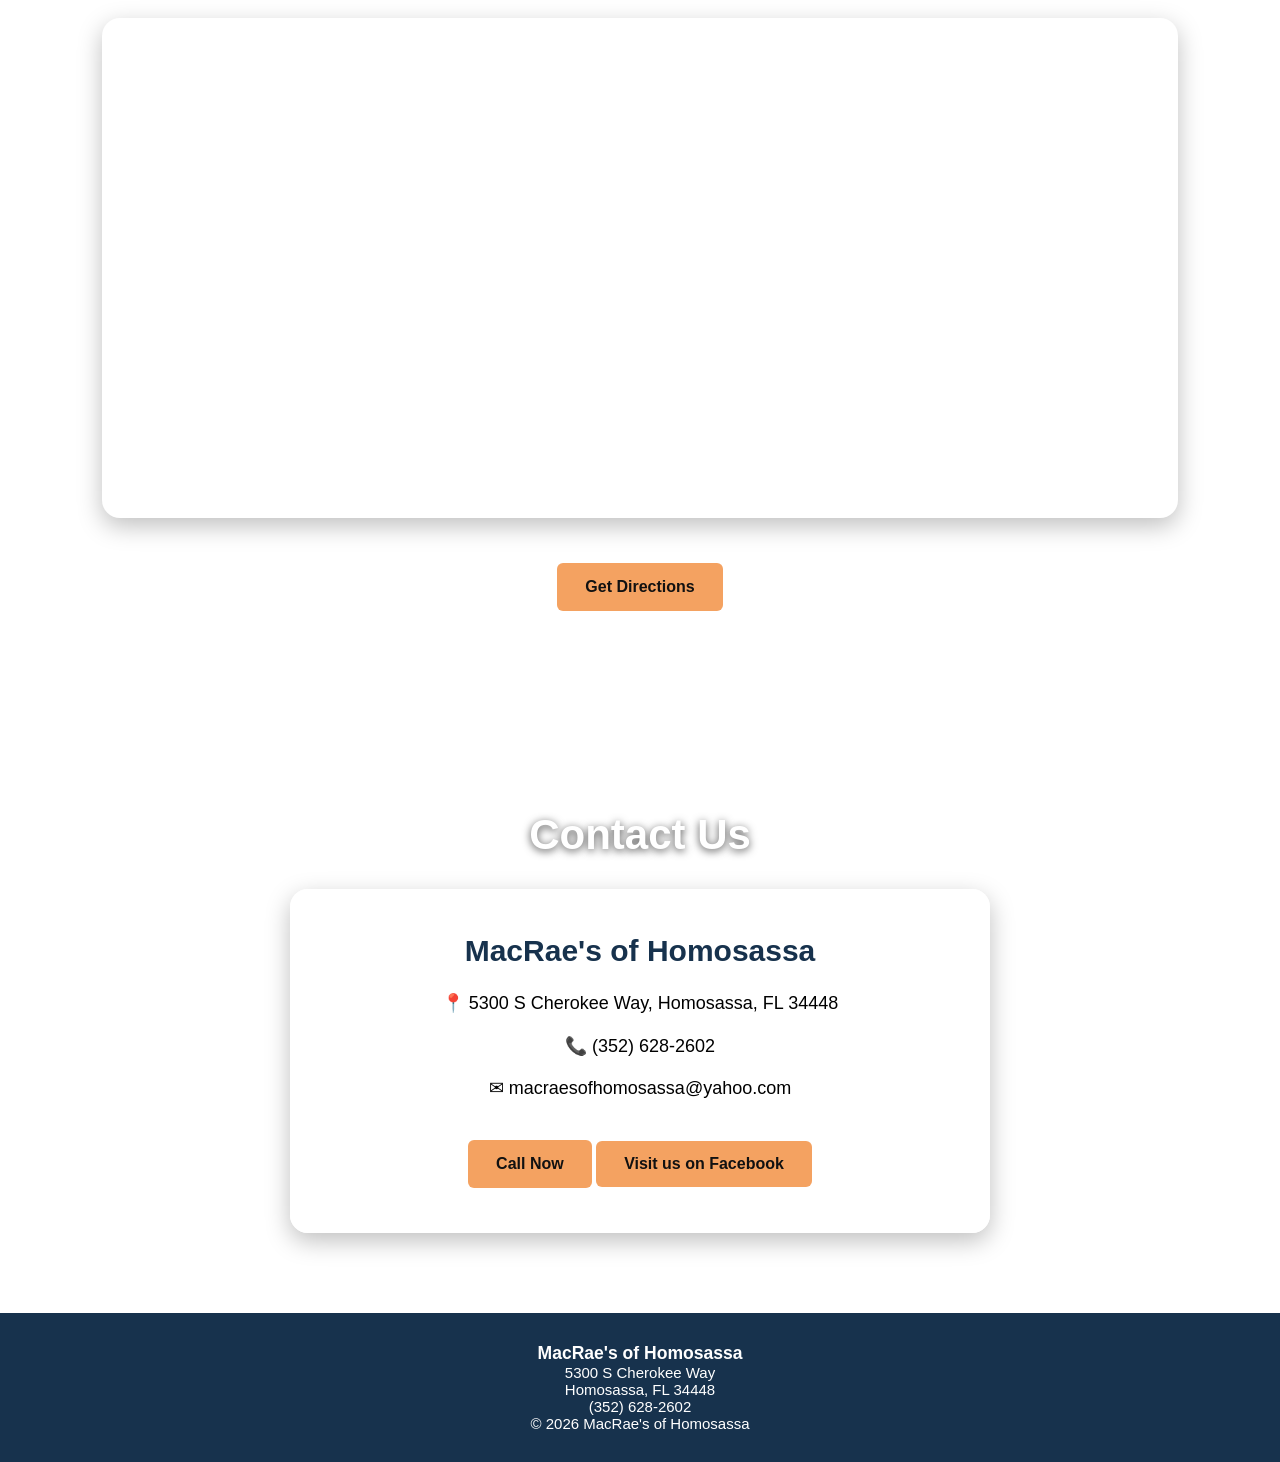
==== commit e9328b2d: "Move Marine Forecast JavaScript into external file" ====
--- a/index.html
+++ b/index.html
@@ -55,7 +55,6 @@
     <link rel="stylesheet" href="css/navigation.css">
     <link rel="stylesheet" href="css/buttons.css">
     <link rel="stylesheet" href="css/homepage.css">
-    <link rel="stylesheet" href="css/weather.css">
     <link rel="stylesheet" href="css/map-contact.css">
     <link rel="stylesheet" href="css/responsive.css">
 
@@ -270,30 +269,11 @@
 </section>
 
 <!-- =========================
-INFO BACKGROUND SECTION
-Weather, map, and contact
+INFO BACKGROUND SECTION,
+map, and contact
 ========================= -->
 
 <section class="info-background">
-
-<!-- =========================
-WEATHER SECTION
-========================= -->
-
-<section class="weather-section">
-
-    <h2>Homosassa River Conditions</h2>
-
-    <div class="weather-subtitle">
-        <span>Marine Forecast</span>
-        <span>Mouth of the Homosassa River</span>
-    </div>
-
-    <div id="weather-card" class="custom-weather-card">
-        Loading weather...
-    </div>
-
-</section>
 
 <!-- =========================
 GOOGLE MAP SECTION
@@ -428,320 +408,49 @@
 ========================= -->
 
 <script>
-
-   /* =========================
-   WEBSITE FUNCTIONS
-========================= */
-
-// Opens the booking/reservation popup.
-function showBookingMessage() {
-    document.getElementById("booking-popup").classList.add("active");
-}
-
-// Closes the booking/reservation popup.
-function hideBookingMessage() {
-    document.getElementById("booking-popup").classList.remove("active");
-}
-
-// Opens and closes the mobile navigation menu.
-function toggleMenu() {
-    document.getElementById("mobile-menu").classList.toggle("active");
-}
-
-// Handles the "Call Now" button inside the booking popup.
-// On phones/tablets, it opens the phone dialer.
-// On desktop, it closes the popup, scrolls to the contact card,
-// and briefly highlights the contact information.
-function callNow() {
-
-    const isTouchDevice =
-        ('ontouchstart' in window) ||
-        (navigator.maxTouchPoints > 0);
-
-    if (isTouchDevice) {
-
-        window.location.href = "tel:+13526282602";
-
-    } else {
-
-        hideBookingMessage();
-
-        const contact = document.getElementById("contact");
-
-        contact.scrollIntoView({
-            behavior: "smooth",
-            block: "center"
-        });
-
-        setTimeout(() => {
-            document.querySelector(".contact-card").classList.add("contact-highlight");
+    /* =========================
+       WEBSITE FUNCTIONS
+    ========================= */
+
+    function showBookingMessage() {
+        document.getElementById("booking-popup").classList.add("active");
+    }
+
+    function hideBookingMessage() {
+        document.getElementById("booking-popup").classList.remove("active");
+    }
+
+    function toggleMenu() {
+        document.getElementById("mobile-menu").classList.toggle("active");
+    }
+
+    function callNow() {
+        const isTouchDevice =
+            ("ontouchstart" in window) ||
+            (navigator.maxTouchPoints > 0);
+
+        if (isTouchDevice) {
+            window.location.href = "tel:+13526282602";
+        } else {
+            hideBookingMessage();
+
+            const contact = document.getElementById("contact");
+
+            contact.scrollIntoView({
+                behavior: "smooth",
+                block: "center"
+            });
 
             setTimeout(() => {
-                document.querySelector(".contact-card").classList.remove("contact-highlight");
-            }, 1200);
-
-        }, 700);
-    }
-}
-
-
-/* =========================
-   HOMOSASSA RIVER CONDITIONS
-========================= */
-
-function getWeatherIcon(code) {
-    if (code === 0) return "☀️";
-    if ([1, 2].includes(code)) return "🌤️";
-    if (code === 3) return "☁️";
-    if ([45, 48].includes(code)) return "🌫️";
-    if ([51, 53, 55, 61, 63, 65, 80, 81, 82].includes(code)) return "🌧️";
-    if ([95, 96, 99].includes(code)) return "⛈️";
-    return "🌤️";
-}
-
-function getWindDirection(degrees) {
-    const directions = ["N", "NE", "E", "SE", "S", "SW", "W", "NW"];
-    return directions[Math.round(degrees / 45) % 8];
-}
-
-function getBoatingOutlook(windSpeed, rainChance) {
-    if (windSpeed >= 20 || rainChance >= 70) return "Use Caution";
-    if (windSpeed >= 12 || rainChance >= 40) return "Fair";
-    return "Good";
-}
-
-function formatTime(timeString) {
-    return new Date(timeString).toLocaleTimeString("en-US", {
-        hour: "numeric",
-        minute: "2-digit"
-    });
-}
-
-function formatHour(hour) {
-    const suffix = hour >= 12 ? "PM" : "AM";
-    const displayHour = hour % 12 === 0 ? 12 : hour % 12;
-    return `${displayHour} ${suffix}`;
-}
-
-function getDailySummary(date, hourly) {
-    const dayHours = hourly.time
-        .map((time, index) => ({
-            time,
-            code: hourly.weather_code[index]
-        }))
-        .filter(hour => hour.time.startsWith(date));
-
-    const counts = {
-        clear: 0,
-        cloudy: 0,
-        rain: 0,
-        storm: 0,
-        fog: 0
-    };
-
-    const rainOrStormHours = [];
-
-    dayHours.forEach(hour => {
-        const code = hour.code;
-        const hourNumber = new Date(hour.time).getHours();
-
-        if (code === 0) {
-            counts.clear++;
-        } else if ([1, 2, 3].includes(code)) {
-            counts.cloudy++;
-        } else if ([45, 48].includes(code)) {
-            counts.fog++;
-        } else if ([51, 53, 55, 61, 63, 65, 80, 81, 82].includes(code)) {
-            counts.rain++;
-            rainOrStormHours.push(hourNumber);
-        } else if ([95, 96, 99].includes(code)) {
-            counts.storm++;
-            rainOrStormHours.push(hourNumber);
-        }
-    });
-
-    let timingNote = "";
-
-    if (rainOrStormHours.length > 0) {
-        const earliest = Math.min(...rainOrStormHours);
-        const latest = Math.max(...rainOrStormHours);
-
-        const hasMorning = rainOrStormHours.some(hour => hour >= 5 && hour < 12);
-        const hasAfternoon = rainOrStormHours.some(hour => hour >= 12 && hour < 18);
-        const hasEvening = rainOrStormHours.some(hour => hour >= 18 && hour < 24);
-
-        if (rainOrStormHours.length >= 8) {
-            timingNote = "scattered throughout the day";
-        } else if (hasMorning && hasAfternoon && hasEvening) {
-            timingNote = "possible throughout the day";
-        } else if (hasMorning && hasAfternoon) {
-            timingNote = "morning into afternoon";
-        } else if (hasAfternoon && hasEvening) {
-            timingNote = "afternoon into evening";
-        } else if (hasMorning) {
-            timingNote = "mainly morning";
-        } else if (hasAfternoon) {
-            timingNote = "mainly afternoon";
-        } else if (hasEvening) {
-            timingNote = "mainly evening";
-        } else {
-            timingNote = `${formatHour(earliest)}–${formatHour(latest)}`;
+                document.querySelector(".contact-card").classList.add("contact-highlight");
+
+                setTimeout(() => {
+                    document.querySelector(".contact-card").classList.remove("contact-highlight");
+                }, 1200);
+
+            }, 700);
         }
     }
-
-    let summary;
-
-    if (counts.storm >= 3) {
-        summary = { icon: "⛈️", label: "Storms Likely" };
-    } else if (counts.rain >= 4) {
-        summary = { icon: "🌧️", label: "Rain Likely" };
-    } else if (counts.storm > 0) {
-        summary = { icon: "🌦️", label: "Storms Possible" };
-    } else if (counts.rain > 0) {
-        summary = { icon: "🌦️", label: "Showers Possible" };
-    } else if (counts.cloudy > counts.clear) {
-        summary = { icon: "☁️", label: "Mostly Cloudy" };
-    } else if (counts.cloudy > 0) {
-        summary = { icon: "🌤️", label: "Partly Cloudy" };
-    } else {
-        summary = { icon: "☀️", label: "Sunny" };
-    }
-
-    summary.note = timingNote;
-    return summary;
-}
-
-function getDailyNarrative(summary, boatingOutlook, windSpeed, rainChance) {
-    if (windSpeed >= 20) {
-        return "Windy conditions are expected today. Smaller vessels should use caution on the Homosassa River.";
-    }
-
-    if (summary.label === "Storms Likely") {
-        return `Thunderstorms are expected ${summary.note || "today"}. Visitors planning time on the river should monitor changing weather conditions.`;
-    }
-
-    if (summary.label === "Storms Possible") {
-        return `A few thunderstorms may develop ${summary.note || "later today"}. Boating conditions may still be favorable at times, but check the radar before heading out.`;
-    }
-
-    if (summary.label === "Rain Likely") {
-        return `Periods of rain are expected ${summary.note || "today"}. Outdoor plans may be affected, but it can still be a good day to enjoy the tiki bar and waterfront views.`;
-    }
-
-    if (summary.label === "Showers Possible") {
-        return `Showers are possible ${summary.note || "today"}. There should still be opportunities to enjoy the Homosassa River between passing showers.`;
-    }
-
-    if (windSpeed >= 12 || boatingOutlook === "Fair") {
-        return "Breezy conditions are expected today. Boating can still be enjoyable, but expect a little chop on open water.";
-    }
-
-    if (summary.label === "Mostly Cloudy") {
-        return "Mostly cloudy skies today, but conditions should remain comfortable for visiting the waterfront, dining, and relaxing by the river.";
-    }
-
-    if (summary.label === "Partly Cloudy") {
-        return "A warm mix of sun and clouds should make for a pleasant day on the Homosassa River.";
-    }
-
-    if (summary.label === "Sunny") {
-        return "Sunny skies and light winds make today a great day for boating, fishing, and waterfront dining.";
-    }
-
-    return "Check current conditions before heading out, and enjoy your time on the Homosassa River.";
-}
-
-async function loadWeather() {
-    const weatherCard = document.getElementById("weather-card");
-
-    const url =
-        "https://api.open-meteo.com/v1/forecast" +
-        "?latitude=28.7716" +
-        "&longitude=-82.6957" +
-        "&current=temperature_2m,apparent_temperature,weather_code,wind_speed_10m,wind_direction_10m" +
-        "&hourly=precipitation_probability,uv_index,weather_code" +
-        "&daily=temperature_2m_max,temperature_2m_min,precipitation_probability_max,weather_code,sunrise,sunset" +
-        "&temperature_unit=fahrenheit" +
-        "&wind_speed_unit=mph" +
-        "&timezone=America%2FNew_York";
-
-    try {
-        const response = await fetch(url);
-        const data = await response.json();
-
-        const current = data.current;
-        const hourly = data.hourly;
-        const daily = data.daily;
-
-        const todaySummary = getDailySummary(daily.time[0], hourly);
-
-        const rainChance = daily.precipitation_probability_max[0];
-        const uvIndex = hourly.uv_index ? hourly.uv_index[0] : "N/A";
-
-        const windDirection = getWindDirection(current.wind_direction_10m);
-        const boatingOutlook = getBoatingOutlook(current.wind_speed_10m, rainChance);
-
-        const riverSummary = getDailyNarrative(
-            todaySummary,
-            boatingOutlook,
-            current.wind_speed_10m,
-            rainChance
-        );
-
-        const forecastDays = daily.time.slice(0, 7).map((date, index) => {
-            const dayName = new Date(date + "T00:00:00").toLocaleDateString("en-US", {
-                weekday: "short"
-            });
-
-            const summary = getDailySummary(date, hourly);
-
-            return `
-                <div class="forecast-day">
-                    <h5>${dayName}</h5>
-                    <div class="forecast-icon">${summary.icon}</div>
-                    <p>${summary.label}</p>
-                    ${summary.note ? `<p class="forecast-note">${summary.note}</p>` : ""}
-                    <p><strong>${Math.round(daily.temperature_2m_max[index])}°</strong> / ${Math.round(daily.temperature_2m_min[index])}°</p>
-                    <p>Rain ${daily.precipitation_probability_max[index]}%</p>
-                </div>
-            `;
-        }).join("");
-
-        weatherCard.innerHTML = `
-            <div class="weather-main">
-
-                <div class="weather-current">
-                    <div class="weather-icon">${todaySummary.icon}</div>
-                    <h3>${Math.round(current.temperature_2m)}°F</h3>
-                    <p>${todaySummary.label}</p>
-                    <p class="river-summary">${riverSummary}</p>
-                    <p>Feels like ${Math.round(current.apparent_temperature)}°F</p>
-                </div>
-
-                <div class="weather-details">
-                    <h4>River Conditions</h4>
-                    <p>Wind: ${windDirection} ${Math.round(current.wind_speed_10m)} mph</p>
-                    <p>Rain Chance: ${rainChance}%</p>
-                    <p>UV Index: ${uvIndex}</p>
-                    <p>Sunrise: ${formatTime(daily.sunrise[0])}</p>
-                    <p>Sunset: ${formatTime(daily.sunset[0])}</p>
-                    <p>Boating Outlook: <strong>${boatingOutlook}</strong></p>
-                </div>
-
-            </div>
-
-            <div class="forecast-grid">
-                ${forecastDays}
-            </div>
-        `;
-
-    } catch (error) {
-        weatherCard.innerHTML = `<p>Weather information is temporarily unavailable.</p>`;
-    }
-}
-
-loadWeather();
-
 </script>
 
 </body>
--- a/css/responsive.css
+++ b/css/responsive.css
@@ -17,9 +17,12 @@
    Applies to phones and small tablets.
    ========================= */
 
-@media (max-width: 768px) {
-
-    /* Navigation */
+   @media (max-width: 768px) {
+
+    /* =========================
+       NAVIGATION
+       ========================= */
+
     .navbar {
         padding: 10px 20px;
         align-items: flex-start;
@@ -46,7 +49,10 @@
         z-index: 1000;
     }
 
-    /* Homepage image sections */
+    /* =========================
+       HOMEPAGE
+       ========================= */
+
     .hero,
     .rooms-section,
     .rentals-section,
@@ -74,7 +80,10 @@
         font-size: 18px;
     }
 
-    /* Weather */
+    /* =========================
+       WEATHER
+       ========================= */
+
     .weather-main {
         flex-direction: column;
         text-align: center;
@@ -84,12 +93,18 @@
         font-size: 52px;
     }
 
-    /* Map */
+    /* =========================
+       MAP
+       ========================= */
+
     .map-section h2 {
         font-size: 30px;
     }
 
-    /* Contact */
+    /* =========================
+       CONTACT
+       ========================= */
+
     .contact-section h2 {
         font-size: 30px;
     }
@@ -98,7 +113,10 @@
         padding: 30px 20px;
     }
 
-    /* Live music */
+    /* =========================
+       LIVE MUSIC
+       ========================= */
+
     .music-header h1 {
         font-size: 40px;
     }
@@ -115,7 +133,10 @@
         width: 100%;
     }
 
-    /* Menu page */
+    /* =========================
+       MENU PAGE
+       ========================= */
+
     .desktop-menu-image {
         display: none;
     }
@@ -140,18 +161,28 @@
         font-size: 16px;
     }
 
-    /* Marine page */
-    .marine-hero {
-        min-height: 55vh;
-        padding: 120px 6% 70px;
-    }
-
-    .marine-hero h1 {
-        font-size: 42px;
-    }
-
-    .marine-hero p {
-        font-size: 18px;
+    /* =========================
+       MARINE PAGE
+       ========================= */
+
+    .marine-page-header {
+        padding: 70px 6% 45px;
+    }
+
+    .marine-page-header h1 {
+        font-size: 38px;
+    }
+
+    .marine-page-header p {
+        font-size: 18px;
+    }
+
+    .marine-page-tags {
+        gap: 8px;
+    }
+
+    .marine-page-tags span {
+        font-size: 13px;
     }
 
     .marine-background {
@@ -171,6 +202,51 @@
         font-size: 16px;
     }
 
+    .tide-status-main {
+        grid-template-columns: 1fr;
+    }
+
+    .sun-times {
+        padding: 16px;
+    }
+
+    .sun-times-header {
+        align-items: flex-start;
+    }
+
+    .sun-times-grid {
+        grid-template-columns: 1fr;
+    }
+
+
+    /* =========================
+       TODAY'S RIVER CONDITIONS
+       ========================= */
+
+    .marine-summary-header {
+        flex-direction: column;
+        align-items: flex-start;
+    }
+
+    .marine-score {
+        width: 72px;
+        height: 72px;
+
+        font-size: 20px;
+    }
+
+    .marine-condition-list {
+        flex-direction: column;
+    }
+
+    /* =========================
+       MARINE 7-DAY FORECAST
+       ========================= */
+
+    .marine-day-periods {
+        grid-template-columns: 1fr;
+    }
+
 }
 
 /* =========================
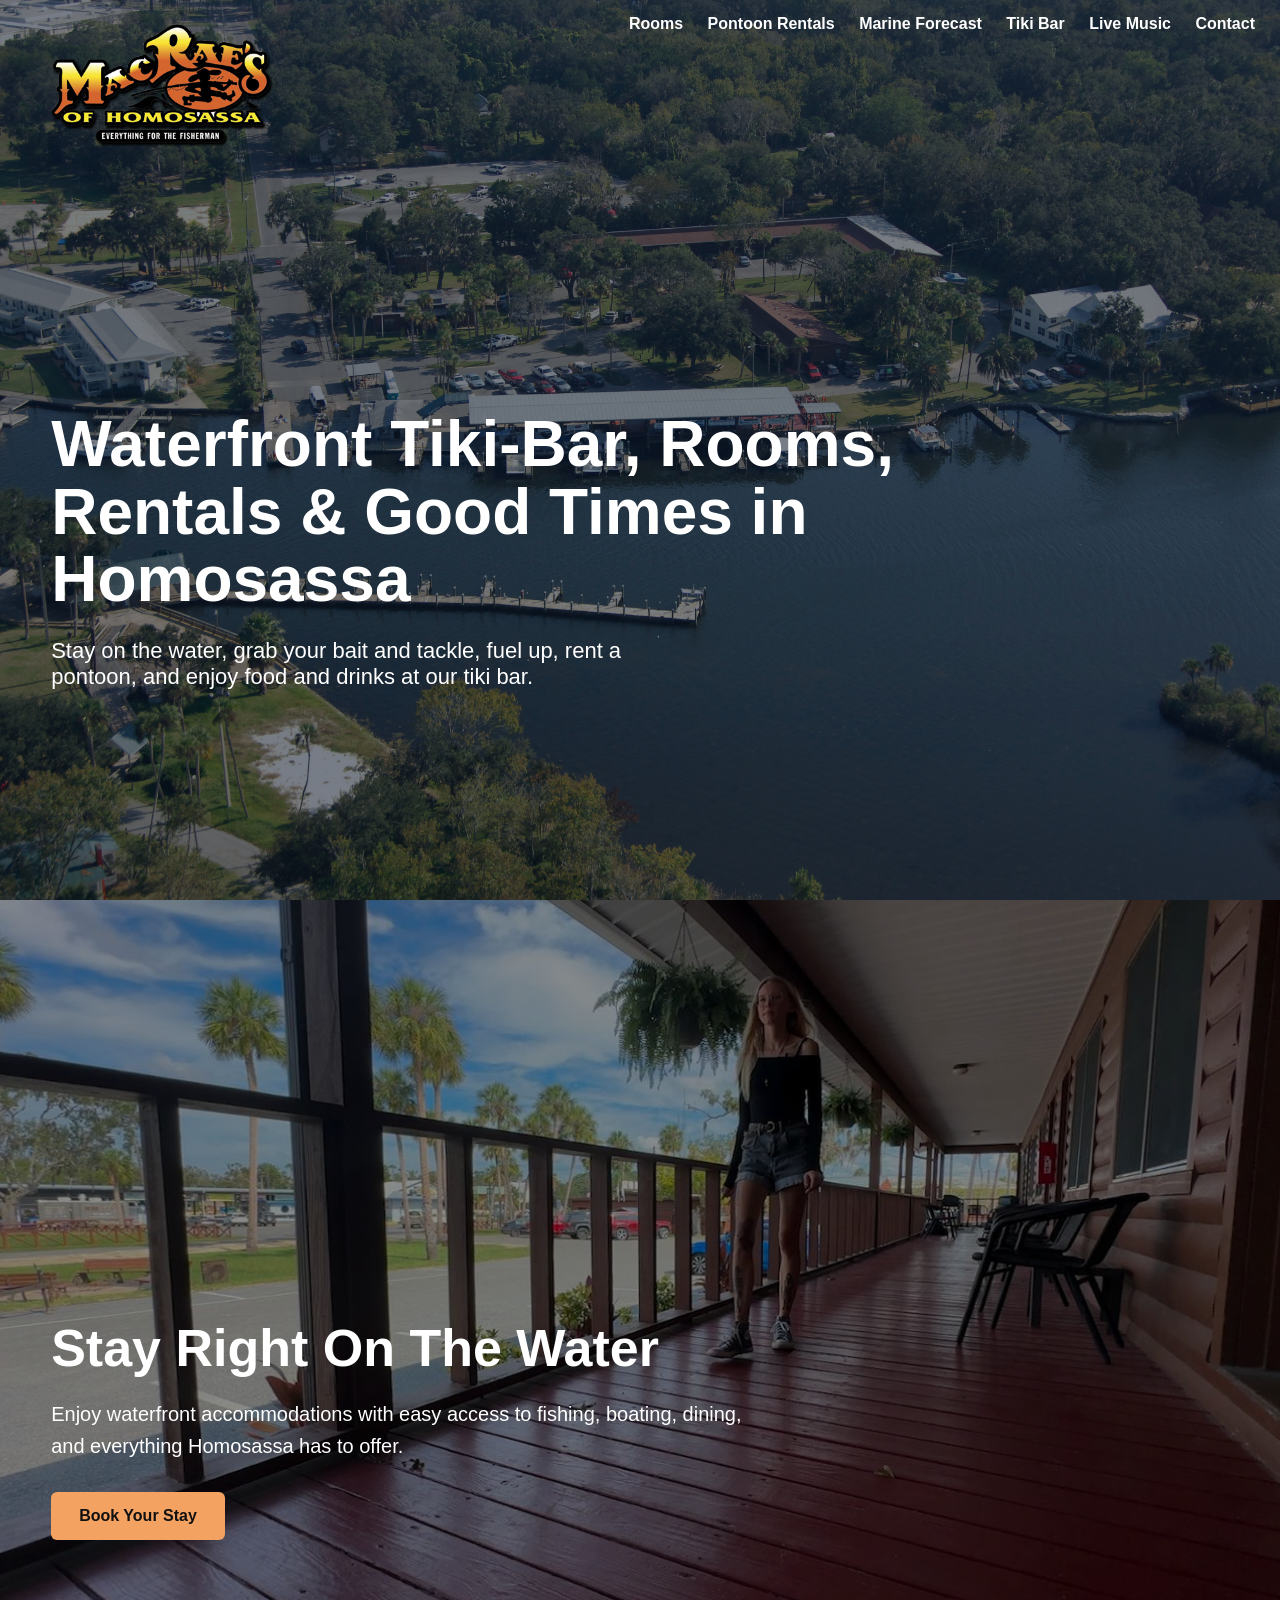
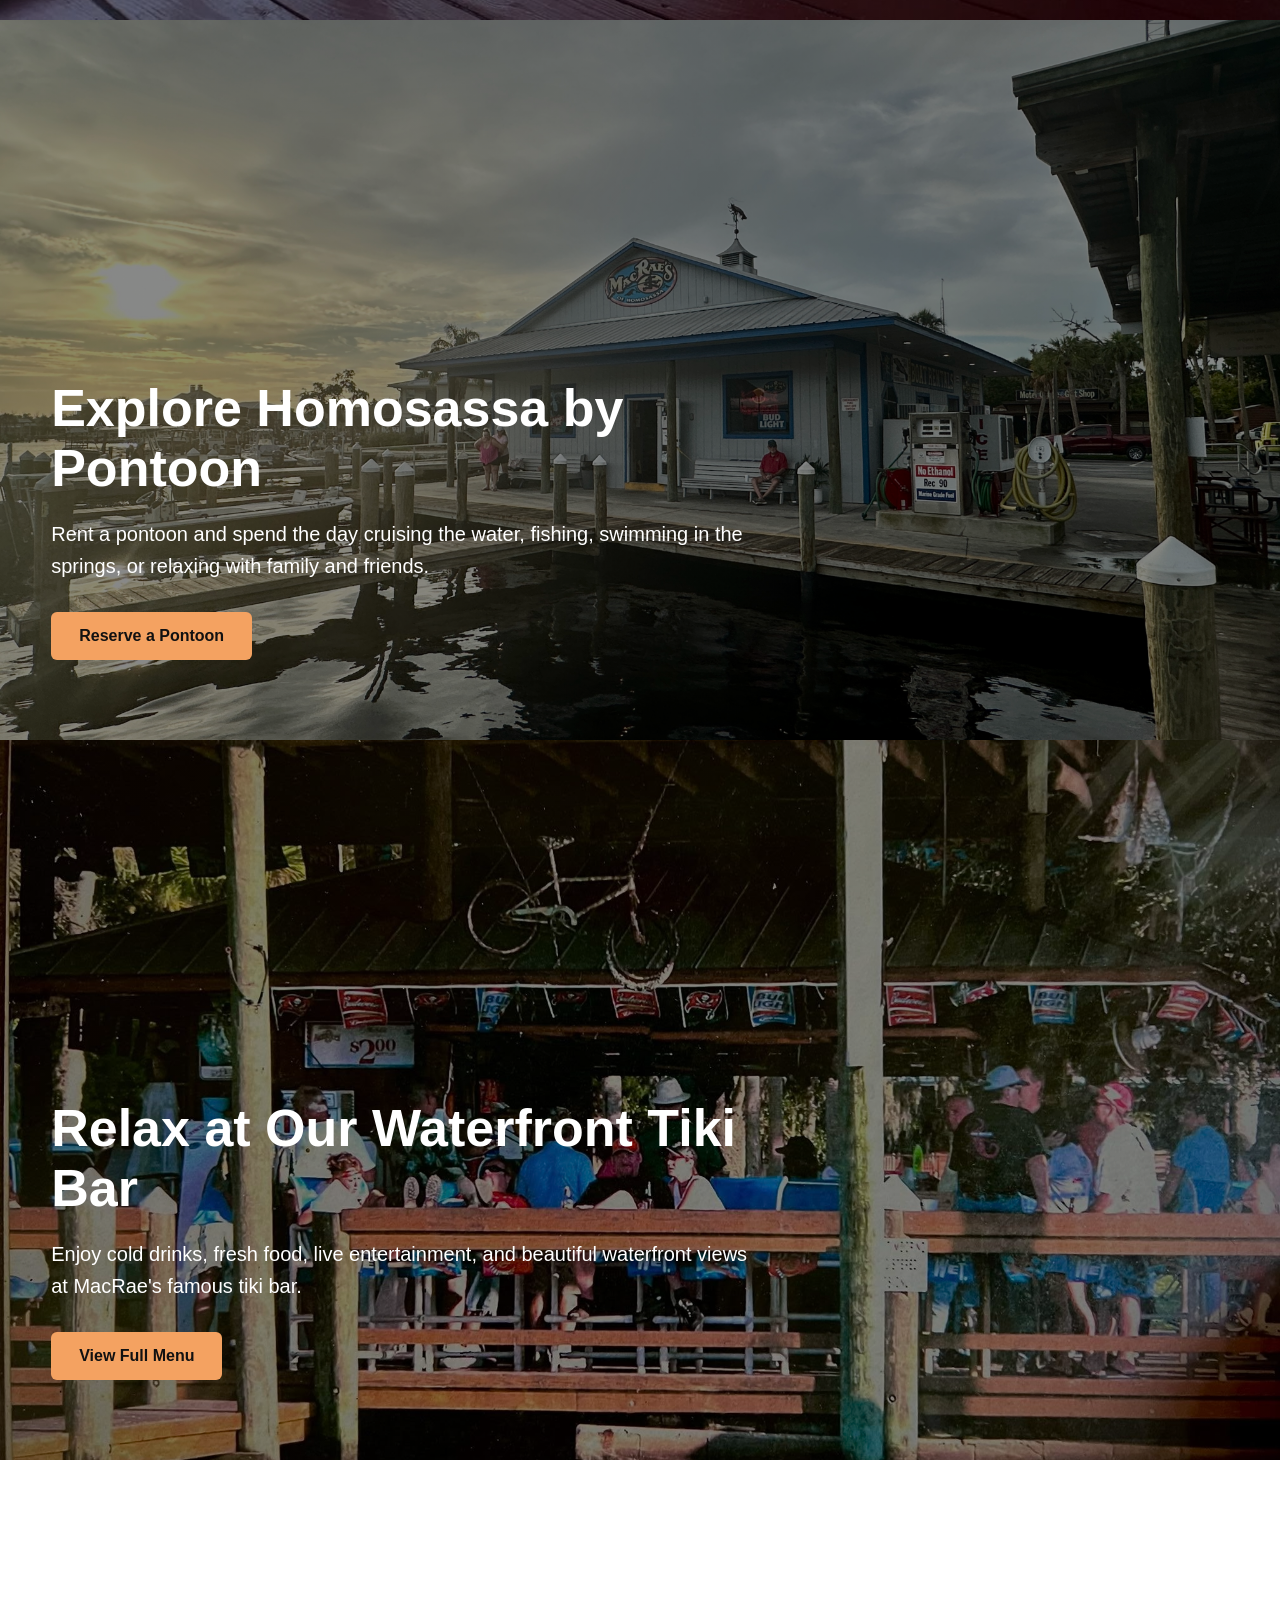
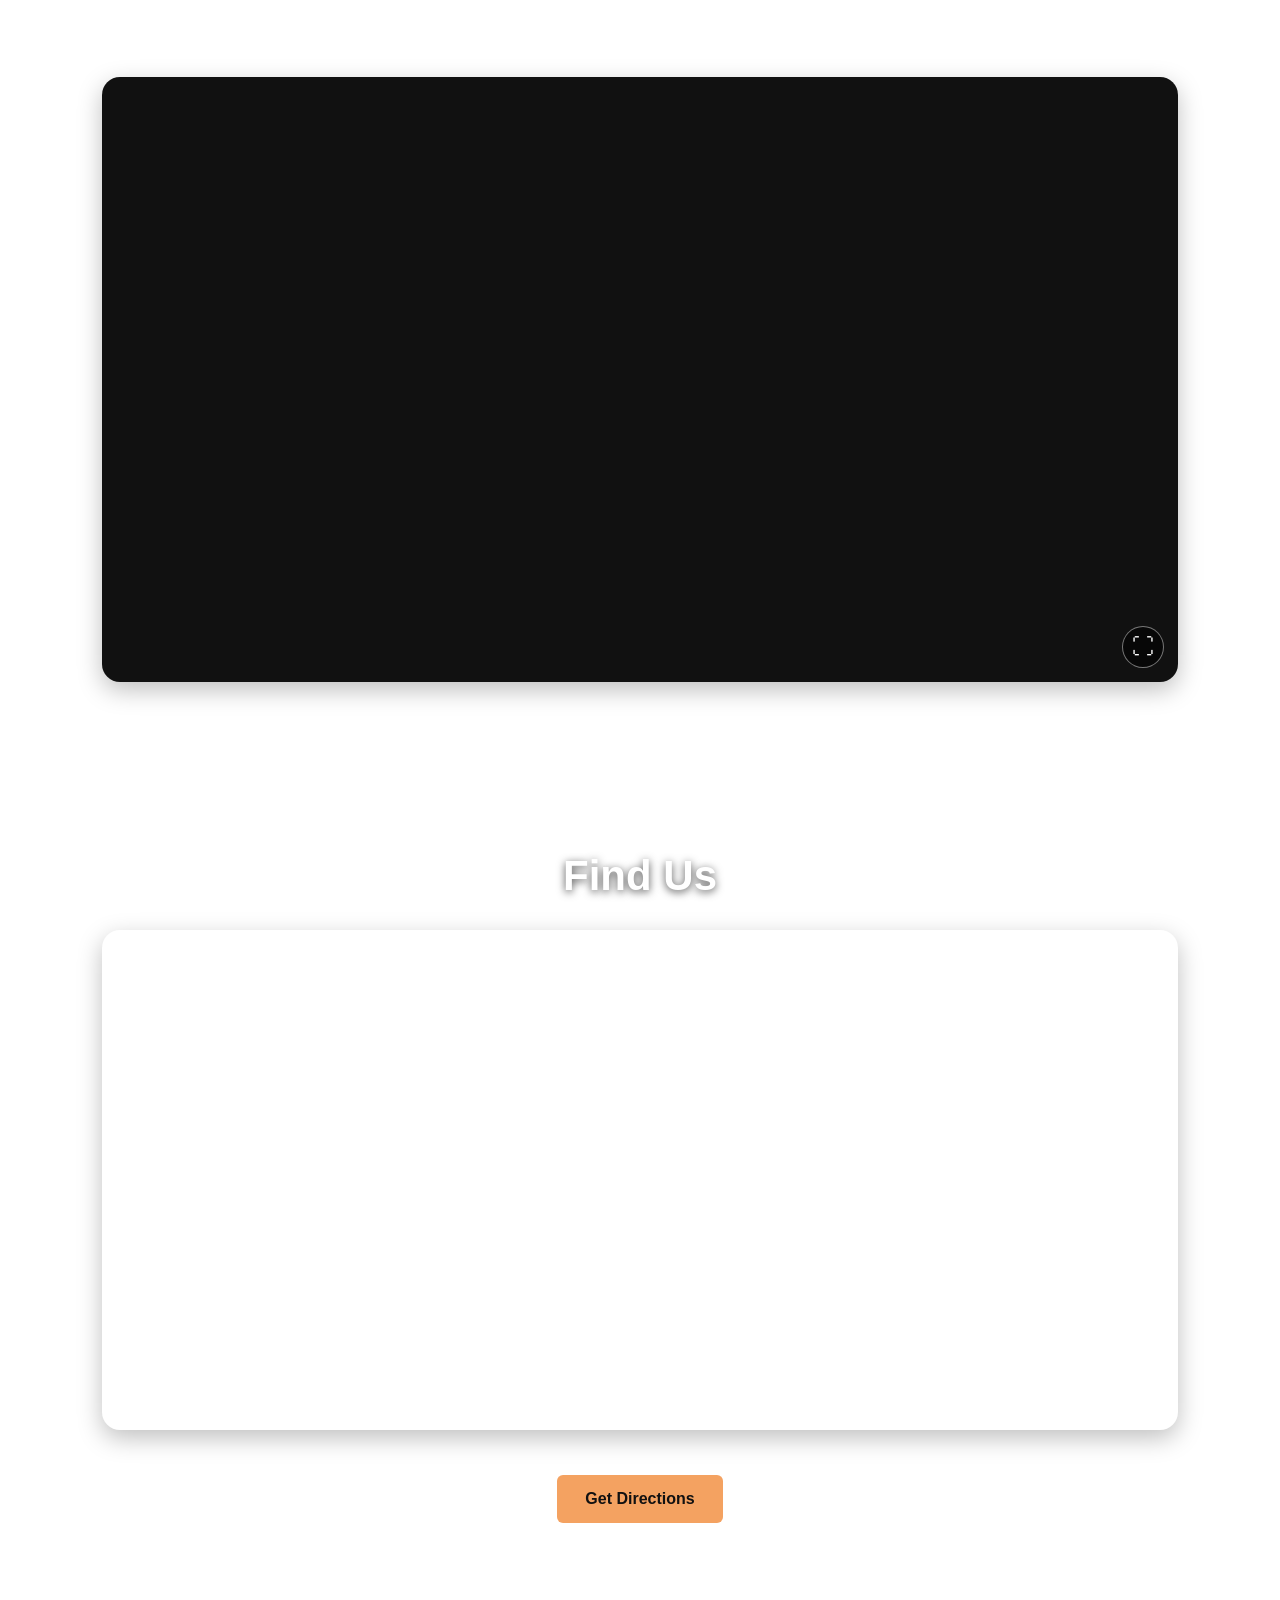
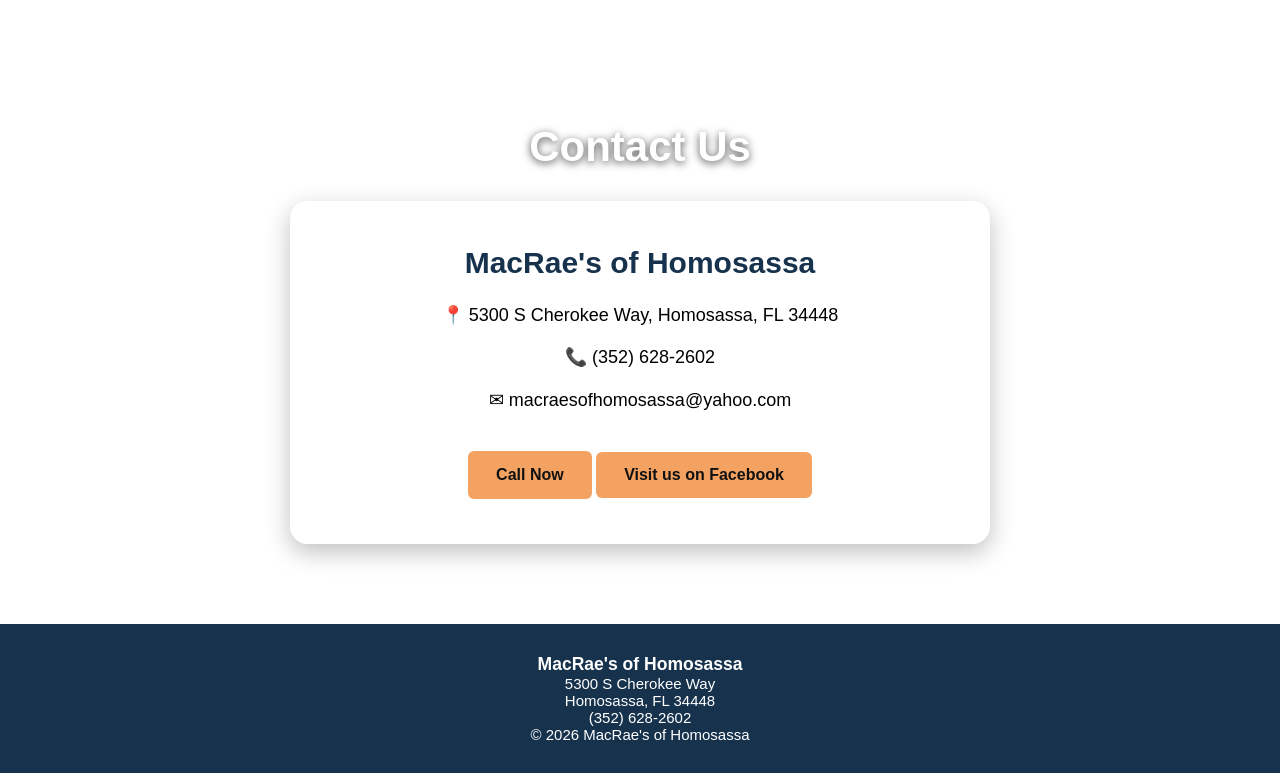
==== commit 11790be6: "Complete Marine Dashboard v1.0 and homepage river cam integration" ====
--- a/index.html
+++ b/index.html
@@ -148,9 +148,6 @@
         <a href="#tiki">Tiki Bar</a>
         <a href="livemusic.html">Live Music</a>
         <a href="#contact">Contact</a>
-        <a href="https://www.discovercrystalriverfl.com/live-river-cam/" target="_blank">
-            Live River Camera
-        </a>
     </nav>
 
     <!-- Mobile hamburger button -->
@@ -175,9 +172,6 @@
     <a href="#tiki" onclick="toggleMenu()">Tiki Bar</a>
     <a href="livemusic.html" onclick="toggleMenu()">Live Music</a>
     <a href="#contact" onclick="toggleMenu()">Contact</a>
-    <a href="https://www.discovercrystalriverfl.com/live-river-cam/" target="_blank" onclick="toggleMenu()">
-        Live River Camera
-    </a>
 
 </div>
 
@@ -268,89 +262,133 @@
 
 </section>
 
-<!-- =========================
-INFO BACKGROUND SECTION,
-map, and contact
-========================= -->
-
-<section class="info-background">
-
-<!-- =========================
-GOOGLE MAP SECTION
-========================= -->
-
-<section class="map-section">
-
-    <h2>Find Us</h2>
-
-    <div class="map-container">
-
-        <iframe
-            src="https://www.google.com/maps/embed?pb=!1m18!1m12!1m3!1d4694.288237377221!2d-82.62160512359083!3d28.78486117714536!2m3!1f0!2f0!3f0!3m2!1i1024!2i768!4f13.1!3m3!1m2!1s0x88e83eef73775f59%3A0xff966b6ff0bd226e!2s5300%20S%20Cherokee%20Way%2C%20Homosassa%2C%20FL%2034448!5e1!3m2!1sen!2sus!4v1782535044758!5m2!1sen!2sus"
-            width="100%"
-            height="450"
-            style="border:0;"
-            allowfullscreen=""
-            loading="lazy"
-            referrerpolicy="strict-origin-when-cross-origin">
-        </iframe>
-
-    </div>
-
-    <div class="directions-button">
-
-        <a
-            href="https://www.google.com/maps/dir/?api=1&destination=5300+S+Cherokee+Way,+Homosassa,+FL+34448"
-            target="_blank"
-            rel="noopener noreferrer"
-            class="button">
-
-            Get Directions
-
-        </a>
-
-    </div>
-
-</section>
-
-<!-- ========================= CONTACT SECTION ========================= -->
-<section id="contact" class="contact-section">
-
-    <!-- Section title -->
-    <h2>Contact Us</h2>
-
-    <!-- Card containing business contact information -->
-    <div class="contact-card">
-
-        <!-- Business name -->
-        <h3>MacRae's of Homosassa</h3>
-
-        <!-- Physical location -->
-        <p>📍 5300 S Cherokee Way, Homosassa, FL 34448</p>
-
-        <!-- Phone number -->
-        <p>📞 (352) 628-2602</p>
-
-        <!-- Email address -->
-        <p>✉ macraesofhomosassa@yahoo.com</p>
-        
-        <!-- Clicking this button opens the phone dialer on mobile devices -->
-        <a href="#" class="button" onclick="callNow(); return false;">
-            Call Now
-        </a>
-
-        <!-- link to facebook -->
-        <a href="https://www.facebook.com/share/18axdhbkUP/?mibextid=wwXIfr"
-        target="_blank"
-        rel="noopener noreferrer"
-        class="contact-button">
-         Visit us on Facebook
-     </a>
-    </div>
-
-</section>
-
-</section>
+
+<div class="chart-background-section">
+
+    <!-- =========================
+    INFO BACKGROUND SECTION,
+    live cam, map, and contact
+    ========================= -->
+
+    <section class="info-background">
+
+        <!-- =========================
+        LIVE RIVER CAM
+        ========================= -->
+
+        <section class="river-cam-section">
+
+            <div class="river-cam-content">
+
+                <h2>Homosassa Live River Cam</h2>
+
+                <p>
+                    Take a live look at the Homosassa River from MacRae's.
+                </p>
+
+                <div class="river-cam-frame" id="river-cam-frame">
+
+                    <button
+                        class="river-cam-fullscreen"
+                        type="button"
+                        onclick="openRiverCamFullscreen()"
+                        aria-label="View river cam fullscreen">
+                        ⛶
+                    </button>
+                
+                    <div id="macraes-river-cam-holder"></div>
+                
+                </div>
+
+            </div>
+
+        </section>
+
+        <script src="https://manage.hdrelay.com/js/hdrelay.js"></script>
+
+        <script>
+            HDRelay.create({
+                target: "macraes-river-cam-holder",
+                id: "32bb4545-b73d-4a97-abf3-15650c991337"
+            });
+        </script>
+
+        <!-- =========================
+        GOOGLE MAP SECTION
+        ========================= -->
+
+        <section class="map-section">
+
+            <h2>Find Us</h2>
+
+            <div class="map-container">
+
+                <iframe
+                    src="https://www.google.com/maps/embed?pb=!1m18!1m12!1m3!1d4694.288237377221!2d-82.62160512359083!3d28.78486117714536!2m3!1f0!2f0!3f0!3m2!1i1024!2i768!4f13.1!3m3!1m2!1s0x88e83eef73775f59%3A0xff966b6ff0bd226e!2s5300%20S%20Cherokee%20Way%2C%20Homosassa%2C%20FL%2034448!5e1!3m2!1sen!2sus!4v1782535044758!5m2!1sen!2sus"
+                    width="100%"
+                    height="450"
+                    style="border:0;"
+                    allowfullscreen=""
+                    loading="lazy"
+                    referrerpolicy="strict-origin-when-cross-origin">
+                </iframe>
+
+            </div>
+
+            <div class="directions-button">
+
+                <a
+                    href="https://www.google.com/maps/dir/?api=1&destination=5300+S+Cherokee+Way,+Homosassa,+FL+34448"
+                    target="_blank"
+                    rel="noopener noreferrer"
+                    class="button">
+
+                    Get Directions
+
+                </a>
+
+            </div>
+
+        </section>
+
+        <!-- =========================
+        CONTACT SECTION
+        ========================= -->
+
+        <section id="contact" class="contact-section">
+
+            <h2>Contact Us</h2>
+
+            <div class="contact-card">
+
+                <h3>MacRae's of Homosassa</h3>
+
+                <p>📍 5300 S Cherokee Way, Homosassa, FL 34448</p>
+
+                <p>📞 (352) 628-2602</p>
+
+                <p>✉ macraesofhomosassa@yahoo.com</p>
+
+                <a href="#" class="button" onclick="callNow(); return false;">
+                    Call Now
+                </a>
+
+                <a
+                    href="https://www.facebook.com/share/18axdhbkUP/?mibextid=wwXIfr"
+                    target="_blank"
+                    rel="noopener noreferrer"
+                    class="contact-button">
+                    Visit us on Facebook
+                </a>
+
+            </div>
+
+        </section>
+
+    </section>
+
+</div>
+
 
 <footer class="footer">
 
@@ -370,6 +408,7 @@
     </p>
 
 </footer>
+
 
 <!-- =========================
 BOOKING COMING SOON POPUP
@@ -451,6 +490,56 @@
             }, 700);
         }
     }
+
+function openRiverCamFullscreen() {
+    const riverCamFrame = document.getElementById("river-cam-frame");
+
+    if (!riverCamFrame) {
+        return;
+    }
+
+    const fullscreenElement =
+        document.fullscreenElement ||
+        document.webkitFullscreenElement;
+
+    if (fullscreenElement) {
+        if (document.exitFullscreen) {
+            document.exitFullscreen();
+        } else if (document.webkitExitFullscreen) {
+            document.webkitExitFullscreen();
+        }
+
+        return;
+    }
+
+    if (riverCamFrame.requestFullscreen) {
+        riverCamFrame.requestFullscreen();
+    } else if (riverCamFrame.webkitRequestFullscreen) {
+        riverCamFrame.webkitRequestFullscreen();
+    }
+}
+
+document.addEventListener("fullscreenchange", updateRiverCamFullscreenButton);
+document.addEventListener("webkitfullscreenchange", updateRiverCamFullscreenButton);
+
+function updateRiverCamFullscreenButton() {
+    const button = document.querySelector(".river-cam-fullscreen");
+
+    if (!button) {
+        return;
+    }
+
+    const isFullscreen =
+        document.fullscreenElement ||
+        document.webkitFullscreenElement;
+
+    button.textContent = isFullscreen ? "×" : "⛶";
+    button.setAttribute(
+        "aria-label",
+        isFullscreen ? "Exit river cam fullscreen" : "View river cam fullscreen"
+    );
+}
+
 </script>
 
 </body>
--- a/css/homepage.css
+++ b/css/homepage.css
@@ -199,23 +199,134 @@
     margin-bottom: 30px;
 
 }
-
-/* =========================
-   INFORMATION BACKGROUND
-   Shared background for the
-   Weather, Map, and Contact sections.
-   ========================= */
-
-.info-background {
-
+/* =========================
+   CHART BACKGROUND SECTION
+   Shared nautical chart background for
+   the live river cam, map, and contact areas.
+========================= */
+
+.chart-background-section {
     background-image:
         linear-gradient(rgba(10,8,25,.65), rgba(10,8,25,.65)),
         url("../images/riverchart.jpg");
 
     background-size: cover;
-
-    background-position: center;
-
+    background-position: center;
     background-attachment: fixed;
-
+    background-repeat: no-repeat;
+}
+
+/* =========================
+   LIVE RIVER CAM
+========================= */
+
+.river-cam-section {
+    padding: 90px 8%;
+    background: transparent;
+    text-align: center;
+}
+
+.river-cam-content {
+    max-width: 1100px;
+    margin: auto;
+}
+
+.river-cam-content h2 {
+    color: white;
+    font-size: 42px;
+    margin-bottom: 15px;
+}
+
+.river-cam-content p {
+    color: rgba(255, 255, 255, .9);
+    font-size: 18px;
+    line-height: 1.6;
+}
+
+.river-cam-frame {
+    position: relative;
+
+    margin-top: 35px;
+    aspect-ratio: 16 / 9;
+
+    border-radius: var(--radius-large);
+    overflow: hidden;
+
+    box-shadow: var(--shadow-card);
+    background: #111;
+}
+
+.river-cam-frame iframe,
+.river-cam-frame video,
+.river-cam-frame object,
+.river-cam-frame embed {
+    width: 100%;
+    height: 100%;
+    border: 0;
+    display: block;
+}
+
+#macraes-river-cam-holder {
+    width: 100%;
+    height: 100%;
+}
+
+.river-cam-fullscreen {
+    position: absolute;
+    right: 14px;
+    bottom: 14px;
+    z-index: 5;
+
+    width: 42px;
+    height: 42px;
+
+    display: flex;
+    align-items: center;
+    justify-content: center;
+
+    background: rgba(0, 0, 0, .55);
+    border: 1px solid rgba(255, 255, 255, .45);
+    border-radius: 50%;
+
+    color: white;
+    cursor: pointer;
+
+    font-size: 22px;
+    line-height: 1;
+
+    transition:
+    background .2s ease,
+    transform .2s ease;
+}
+
+.river-cam-fullscreen:hover,
+.river-cam-fullscreen:focus {
+    background: rgba(244, 162, 97, .9);
+    color: #111;
+    transform: scale(1.05);
+}
+
+.river-cam-frame:fullscreen {
+    width: 100vw;
+    height: 100vh;
+    border-radius: 0;
+}
+
+.river-cam-frame:fullscreen #macraes-river-cam-holder,
+.river-cam-frame:fullscreen video,
+.river-cam-frame:fullscreen iframe,
+.river-cam-frame:fullscreen object,
+.river-cam-frame:fullscreen embed {
+    width: 100%;
+    height: 100%;
+}
+
+/* =========================
+   INFORMATION BACKGROUND
+   Map and contact sections sit on the
+   shared chart background wrapper.
+========================= */
+
+.info-background {
+    background: transparent;
 }
